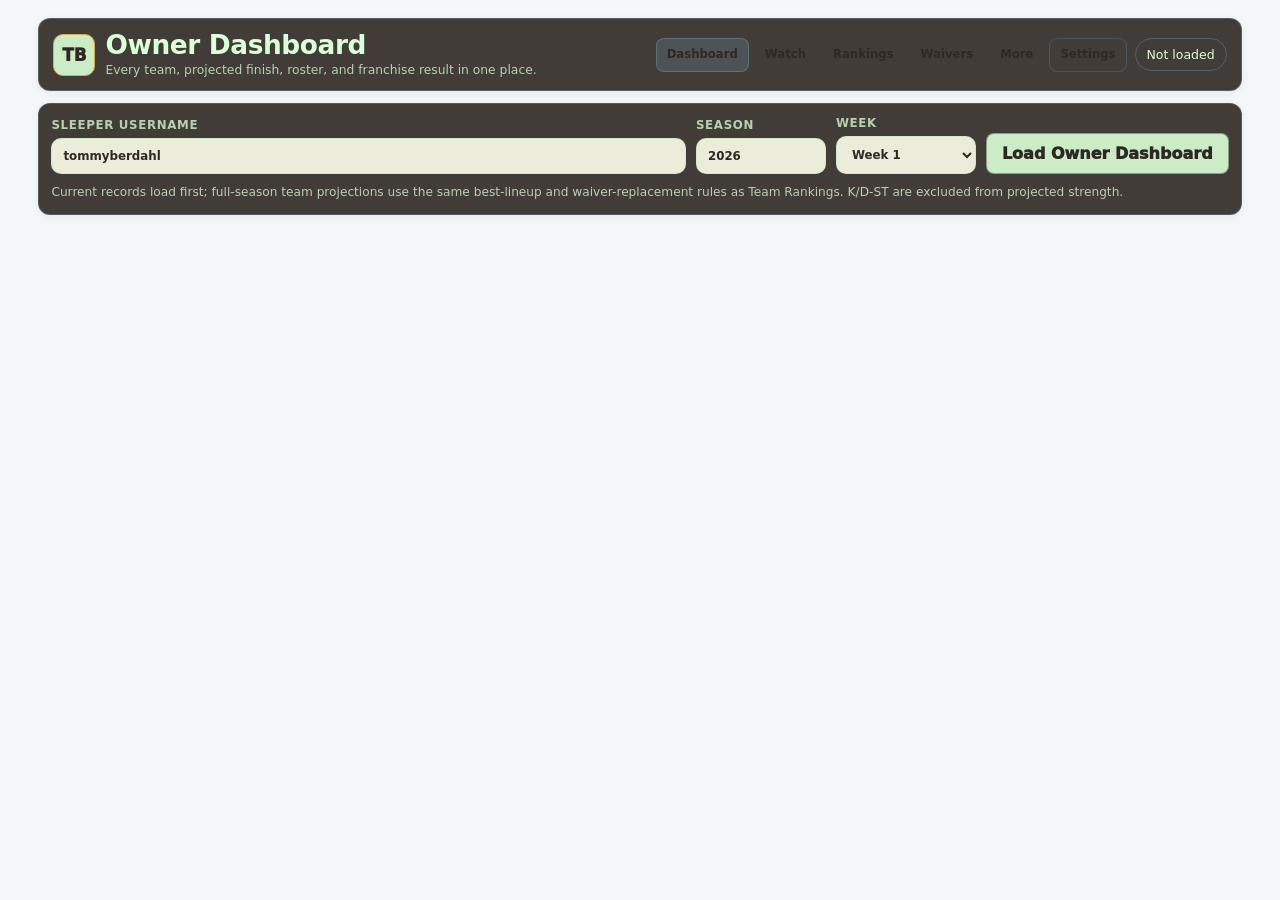
==== index.html @ d2b40d59 "Polish app UI, settings, and watch recommendations" ====
<!doctype html>
<html lang="en">
<head>
  <meta charset="utf-8" />
  <meta name="viewport" content="width=device-width,initial-scale=1" />
  <title>Fantasy Football Owner Dashboard</title>
  <script>
    try {
      const savedTheme = localStorage.getItem("fantasyUiTheme") || localStorage.getItem("fantasyRankingsTheme");
      if (savedTheme === "dark" || savedTheme === "light") {
        document.documentElement.dataset.theme = savedTheme;
        localStorage.setItem("fantasyUiTheme", savedTheme);
      }
    } catch (_) {}
  </script>
  <style>
    :root{
      --taupe:#2E2823;
      --panel:#39322B;
      --card:#342D27;
      --ivory:#FFFFED;
      --mint:#DBFFD6;
      --green:#A9E6A5;
      --green-dark:#477B4C;
      --sky:#84BAD7;
      --red:#E78080;
      --red-dark:#9E474B;
      --gold:#D8A94A;
      --gold-dark:#8A671D;
      --muted:rgba(219,255,214,.76);
      --line:rgba(132,186,215,.3);
      --shadow:0 18px 44px rgba(46,40,35,.24);
    }
    *{box-sizing:border-box}
    body{
      margin:0;min-height:100vh;background:rgba(255,255,237,.9);color:var(--taupe);
      font-family:Inter,ui-sans-serif,system-ui,-apple-system,BlinkMacSystemFont,"Segoe UI",sans-serif;
      transition:background .2s ease,color .2s ease
    }
    button,input,select{font:inherit}
    button{cursor:pointer}
    .shell{width:min(1500px,96vw);margin:0 auto;padding:24px 0 58px}
    .topbar{
      display:flex;align-items:center;justify-content:space-between;gap:18px;margin-bottom:16px;padding:18px 20px;
      background:rgba(46,40,35,.9);border:1px solid rgba(132,186,215,.28);border-radius:18px;box-shadow:var(--shadow)
    }
    .brand{display:flex;align-items:center;gap:13px;min-width:0}
    .brand-mark{
      width:54px;height:54px;display:grid;place-items:center;flex:0 0 auto;border-radius:14px;
      background:rgba(219,255,214,.9);color:var(--taupe);border:2px solid var(--gold);font-size:1.05rem;font-weight:1000
    }
    h1{margin:0;color:var(--mint);font-size:clamp(1.45rem,3vw,2.15rem);line-height:1.05}
    .subtitle{margin:6px 0 0;color:var(--muted);font-size:.9rem}
    .header-actions{display:flex;align-items:center;justify-content:flex-end;gap:8px;flex-wrap:wrap}
    .nav-button{
      min-height:38px;display:inline-flex;align-items:center;justify-content:center;padding:8px 12px;border-radius:999px;
      background:rgba(132,186,215,.9);color:var(--taupe);border:1px solid rgba(255,255,237,.45);
      text-decoration:none;font-size:.78rem;font-weight:1000
    }
    .nav-button.secondary{background:rgba(219,255,214,.9)}
    .nav-button.gold{background:rgba(216,169,74,.92)}
    .theme-toggle{
      min-height:38px;display:inline-flex;align-items:center;justify-content:center;gap:6px;padding:8px 12px;border-radius:999px;
      background:rgba(57,50,43,.9);color:var(--mint);border:1px solid rgba(216,169,74,.48);font-size:.78rem;font-weight:1000
    }
    .theme-toggle:hover{border-color:var(--gold);box-shadow:0 0 0 1px rgba(216,169,74,.18)}
    .status-pill{padding:8px 11px;border:1px solid var(--line);border-radius:999px;color:var(--mint);font-size:.78rem;white-space:nowrap}
    .status-pill.ready{border-color:rgba(169,230,165,.55)}
    .status-pill.error{color:#F0A0A0;border-color:rgba(231,128,128,.5)}
    .panel{
      color:var(--mint);background:rgba(46,40,35,.9);border:1px solid rgba(132,186,215,.24);
      border-radius:17px;box-shadow:var(--shadow)
    }
    .controls{padding:15px;margin-bottom:16px}
    .control-grid{display:grid;grid-template-columns:minmax(190px,1.2fr) 130px 140px auto;gap:10px;align-items:end}
    label{display:block;color:var(--muted);font-size:.74rem;font-weight:900;text-transform:uppercase;letter-spacing:.055em}
    input,select{
      width:100%;margin-top:6px;padding:10px 11px;border-radius:10px;border:1px solid rgba(169,230,165,.4);
      background:rgba(255,255,237,.9);color:var(--taupe);outline:none
    }
    input:focus,select:focus{border-color:var(--sky);box-shadow:0 0 0 3px rgba(132,186,215,.24)}
    .primary{
      min-height:41px;padding:9px 15px;border-radius:10px;border:1px solid rgba(46,40,35,.4);
      background:rgba(219,255,214,.9);color:var(--taupe);font-weight:1000
    }
    .primary:disabled{opacity:.55;cursor:not-allowed}
    .load-note{margin-top:10px;color:var(--muted);font-size:.76rem;line-height:1.45}
    .loading-line{display:none;height:4px;margin:0 0 14px;border-radius:999px;background:linear-gradient(90deg,var(--sky),var(--gold),var(--green))}
    .loading-line.show{display:block;animation:pulse 1.15s ease-in-out infinite alternate}
    @keyframes pulse{from{opacity:.32}to{opacity:1}}
    .error-box{display:none;margin-bottom:14px;padding:11px 13px;border:1px solid rgba(231,128,128,.5);border-radius:11px;background:rgba(231,128,128,.13);color:#85363A;font-weight:800}
    .error-box.show{display:block}
    .dashboard{display:grid;gap:16px}
    .dashboard.hidden{display:none}
    .section{padding:16px}
    .section-head{display:flex;align-items:flex-start;justify-content:space-between;gap:14px;margin-bottom:12px}
    .section-title{font-size:1.06rem;font-weight:1000;color:var(--mint)}
    .section-note{margin-top:3px;color:var(--muted);font-size:.76rem;line-height:1.4}
    .metrics-stack{display:grid;gap:14px}
    .metric-band{padding:16px;border-radius:17px;border:1px solid transparent}
    .metric-band.current-season{background:rgba(132,186,215,.12);border-color:rgba(132,186,215,.34);box-shadow:inset 5px 0 0 rgba(132,186,215,.9)}
    .metric-band.all-time{background:rgba(216,169,74,.11);border-color:rgba(216,169,74,.36);box-shadow:inset 5px 0 0 rgba(216,169,74,.9)}
    .metric-group-label{display:flex;align-items:center;gap:9px;margin:0 0 12px;color:var(--taupe);font-size:1.13rem;line-height:1;font-weight:1000;letter-spacing:-.015em}
    .metric-group-label::before{content:"";width:9px;height:9px;border-radius:50%;background:var(--sky);box-shadow:0 0 0 4px rgba(132,186,215,.12)}
    .metric-band.all-time .metric-group-label::before{background:var(--gold);box-shadow:0 0 0 4px rgba(216,169,74,.12)}
    .metric-group-subtitle{margin-left:auto;color:rgba(46,40,35,.62);font-size:.64rem;font-weight:900;text-transform:uppercase;letter-spacing:.065em}
    html[data-theme="dark"] .metric-band.current-season{background:rgba(132,186,215,.075)}
    html[data-theme="dark"] .metric-band.all-time{background:rgba(216,169,74,.075)}
    html[data-theme="dark"] .metric-group-label{color:var(--ivory)}
    html[data-theme="dark"] .metric-group-subtitle{color:rgba(255,255,237,.58)}
    .metric-grid{display:grid;grid-template-columns:repeat(5,minmax(0,1fr));gap:10px}
    .career-grid{grid-template-columns:repeat(4,minmax(0,1fr))}
    .metric{padding:14px;border:2px solid var(--taupe);border-radius:13px;background:rgba(219,255,214,.9);color:var(--taupe)}
    .metric-label{font-size:.66rem;font-weight:1000;text-transform:uppercase;letter-spacing:.06em;color:rgba(46,40,35,.68)}
    .metric-value{margin-top:5px;font-size:1.65rem;line-height:1;font-weight:1000;color:var(--taupe)}
    .metric-note{margin-top:4px;font-size:.68rem;color:rgba(46,40,35,.68)}
    .metric-button{
      width:100%;text-align:left;font:inherit;cursor:pointer;position:relative;transition:border-color .18s ease,transform .18s ease,box-shadow .18s ease
    }
    .metric-button:hover{border-color:var(--gold);transform:translateY(-1px);box-shadow:0 8px 20px rgba(46,40,35,.12)}
    .metric-button[aria-expanded="true"]{border-color:var(--gold);box-shadow:inset 0 -4px 0 rgba(216,169,74,.82)}
    .metric-action{display:flex;align-items:center;gap:5px;margin-top:7px;color:#8D6517;font-size:.61rem;font-weight:1000;text-transform:uppercase;letter-spacing:.05em}
    .metric-action::after{content:"▼";font-size:.52rem;transition:transform .18s ease}
    .metric-button[aria-expanded="true"] .metric-action::after{transform:rotate(180deg)}
    .team-history-panel{padding:16px}
    .team-history-panel.hidden{display:none}
    .team-history-list{display:grid;gap:9px}
    .team-history-team{border:1px solid var(--line);border-radius:13px;background:rgba(52,45,39,.9);overflow:hidden}
    .team-history-team > summary{
      list-style:none;display:grid;grid-template-columns:minmax(0,1fr) auto 28px;gap:14px;align-items:center;padding:12px 14px;cursor:pointer
    }
    .team-history-team > summary::-webkit-details-marker{display:none}
    .team-history-team[open]{border-color:rgba(216,169,74,.5)}
    .team-history-name{color:var(--mint);font-size:.82rem;font-weight:1000}
    .team-history-league{margin-top:3px;color:var(--muted);font-size:.62rem}
    .team-history-career{text-align:right}
    .team-history-career span{display:block;color:var(--muted);font-size:.54rem;font-weight:900;text-transform:uppercase;letter-spacing:.05em}
    .team-history-career strong{display:block;margin-top:3px;color:var(--mint);font-size:.86rem}
    .history-chevron{width:26px;height:26px;display:grid;place-items:center;border-radius:50%;color:var(--gold);background:rgba(216,169,74,.09);border:1px solid rgba(216,169,74,.26);font-size:.62rem;transition:transform .18s ease}
    .team-history-team[open] .history-chevron{transform:rotate(90deg)}
    .team-history-table-wrap{overflow:auto;border-top:1px solid rgba(132,186,215,.16)}
    .team-history-table{width:100%;border-collapse:collapse;font-size:.68rem}
    .team-history-table th,.team-history-table td{padding:9px 12px;text-align:left;border-bottom:1px solid rgba(132,186,215,.11);white-space:nowrap}
    .team-history-table th{color:var(--sky);font-size:.55rem;text-transform:uppercase;letter-spacing:.055em;background:rgba(46,40,35,.52)}
    .team-history-table td{color:var(--muted)}
    .team-history-table tr:last-child td{border-bottom:0}
    .team-history-table td:first-child{color:var(--mint);font-weight:1000}
    .history-result-good{color:#B9F0B5!important;font-weight:900}
    .history-result-warn{color:#F0CA78!important;font-weight:900}
    .history-result-bad{color:#F0A0A0!important;font-weight:900}
    .draft-history-panel{overflow:hidden}
    .draft-history-panel > summary{list-style:none;display:flex;align-items:center;justify-content:space-between;gap:14px;cursor:pointer}
    .draft-history-panel > summary::-webkit-details-marker{display:none}
    .draft-history-toggle{display:inline-flex;align-items:center;gap:7px;padding:6px 9px;border-radius:999px;border:1px solid rgba(216,169,74,.34);color:var(--gold);font-size:.63rem;font-weight:1000;text-transform:uppercase;letter-spacing:.055em;white-space:nowrap}
    .draft-history-toggle::after{content:"▼";font-size:.5rem;transition:transform .18s ease}
    .draft-history-panel[open] .draft-history-toggle::after{transform:rotate(180deg)}
    .draft-history-list{display:grid;gap:9px;margin-top:13px}
    .draft-team{border:1px solid var(--line);border-radius:13px;background:rgba(52,45,39,.9);overflow:hidden}
    .draft-team > summary{list-style:none;display:grid;grid-template-columns:minmax(0,1fr) auto 26px;gap:12px;align-items:center;padding:12px 14px;cursor:pointer}
    .draft-team > summary::-webkit-details-marker{display:none}
    .draft-team[open]{border-color:rgba(216,169,74,.5)}
    .draft-team-name{color:var(--mint);font-size:.84rem;font-weight:1000}
    .draft-team-meta{margin-top:3px;color:var(--muted);font-size:.62rem}
    .draft-team-count{text-align:right}
    .draft-team-count span{display:block;color:var(--muted);font-size:.54rem;font-weight:900;text-transform:uppercase;letter-spacing:.055em}
    .draft-team-count strong{display:block;margin-top:3px;color:var(--mint);font-size:.86rem}
    .draft-chevron{width:26px;height:26px;display:grid;place-items:center;border-radius:50%;color:var(--gold);background:rgba(216,169,74,.09);border:1px solid rgba(216,169,74,.26);font-size:.62rem;transition:transform .18s ease}
    .draft-team[open] .draft-chevron{transform:rotate(90deg)}
    .draft-seasons{display:grid;gap:8px;padding:10px;border-top:1px solid rgba(132,186,215,.16)}
    .draft-season{border:1px solid rgba(132,186,215,.18);border-radius:10px;background:rgba(46,40,35,.5);overflow:hidden}
    .draft-season > summary{list-style:none;display:flex;align-items:center;justify-content:space-between;gap:10px;padding:9px 10px;cursor:pointer}
    .draft-season > summary::-webkit-details-marker{display:none}
    .draft-season-title{color:var(--mint);font-size:.71rem;font-weight:1000}
    .draft-season-meta{color:var(--muted);font-size:.58rem;font-weight:850}
    .draft-picks{display:grid;grid-template-columns:repeat(auto-fit,minmax(205px,1fr));gap:7px;padding:0 9px 9px}
    .draft-pick{display:grid;grid-template-columns:auto minmax(0,1fr);gap:8px;align-items:center;padding:8px 9px;border-radius:9px;background:rgba(255,255,237,.92);color:var(--taupe);border:1px solid rgba(46,40,35,.12)}
    .draft-pick-slot{min-width:42px;padding:5px 6px;border-radius:7px;background:rgba(216,169,74,.18);color:#7A5713;text-align:center;font-size:.67rem;font-weight:1000}
    .draft-pick-name{font-size:.7rem;font-weight:1000;white-space:nowrap;overflow:hidden;text-overflow:ellipsis}
    .draft-pick-meta{margin-top:2px;color:rgba(46,40,35,.64);font-size:.58rem;font-weight:800}
    .draft-empty{padding:10px;color:var(--muted);font-size:.66rem}
    .projections-section{padding:18px 18px 20px}
    .projections-section .section-head{align-items:center;margin-bottom:14px}
    .projection-list{display:grid;gap:9px}
    .projection-card{
      border:1px solid rgba(132,186,215,.28);border-radius:14px;background:rgba(52,45,39,.9);overflow:hidden;
      transition:border-color .18s ease,transform .18s ease,box-shadow .18s ease
    }
    .projection-card:hover{border-color:rgba(132,186,215,.48);transform:translateY(-1px)}
    .projection-card[open]{border-color:rgba(216,169,74,.55);box-shadow:inset 4px 0 0 rgba(216,169,74,.9)}
    .projection-summary{
      list-style:none;display:grid;
      grid-template-columns:minmax(280px,1fr) 122px 112px 126px 112px 30px;
      column-gap:22px;align-items:center;min-height:86px;padding:14px 18px;cursor:pointer
    }
    .projection-summary::-webkit-details-marker{display:none}
    .team-primary{min-width:0;padding-right:8px}
    .team-name{font-size:1rem;line-height:1.15;font-weight:1000;color:var(--mint);white-space:nowrap;overflow:hidden;text-overflow:ellipsis}
    .team-league{margin-top:5px;color:var(--muted);font-size:.69rem;white-space:nowrap;overflow:hidden;text-overflow:ellipsis}
    .team-records{display:flex;gap:9px;align-items:center;flex-wrap:wrap;margin-top:5px;color:var(--muted);font-size:.62rem;font-weight:800}
    .team-records strong{color:var(--mint);font-size:.64rem}
    .team-record-divider{opacity:.55}
    .projection-stat{min-width:0}
    .projection-stat span.stat-label{display:block;color:var(--muted);font-size:.56rem;font-weight:900;text-transform:uppercase;letter-spacing:.065em;white-space:nowrap}
    .projection-stat strong{display:flex;align-items:center;gap:6px;margin-top:5px;color:var(--mint);font-size:.98rem;line-height:1.05;white-space:nowrap}
    .rank-badge{
      display:inline-flex!important;align-items:center;justify-content:center;width:max-content!important;min-width:0!important;max-width:100%;
      padding:5px 9px;border-radius:999px;font-size:.72rem!important;line-height:1;font-weight:1000;border:1px solid transparent;white-space:nowrap
    }
    .rank-badge.playoff{background:rgba(169,230,165,.16);color:#B9F0B5;border-color:rgba(169,230,165,.44)}
    .rank-badge.bubble{background:rgba(216,169,74,.14);color:#F0CA78;border-color:rgba(216,169,74,.48)}
    .rank-badge.longshot{background:rgba(231,128,128,.13);color:#F0A0A0;border-color:rgba(231,128,128,.45)}
    .rank-total{color:var(--muted);font-size:.72rem;font-weight:900}
    .chevron{
      width:28px;height:28px;display:grid;place-items:center;border-radius:50%;justify-self:end;
      color:var(--gold);background:rgba(216,169,74,.09);border:1px solid rgba(216,169,74,.26);
      font-size:.68rem;font-weight:1000;transition:transform .18s ease,background .18s ease
    }
    .projection-card:hover .chevron{background:rgba(216,169,74,.16)}
    .projection-card[open] .chevron{transform:rotate(90deg)}
    .roster-drop{padding:0 14px 14px;border-top:1px solid rgba(132,186,215,.16)}
    .roster-drop-head{
      display:flex;justify-content:space-between;gap:10px;align-items:center;padding:11px 0 9px;color:var(--muted);font-size:.7rem
    }
    .roster-groups{display:grid;grid-template-columns:repeat(4,minmax(0,1fr));gap:9px}
    .roster-group{min-width:0;border:1px solid var(--line);border-radius:11px;background:rgba(46,40,35,.46);overflow:hidden}
    .roster-group-head{display:flex;justify-content:space-between;padding:8px 10px;background:rgba(132,186,215,.12);color:var(--mint);font-size:.66rem;font-weight:1000;text-transform:uppercase}
    .roster-player{display:grid;grid-template-columns:minmax(0,1fr) auto;gap:8px;align-items:center;padding:7px 9px;border-top:1px solid rgba(132,186,215,.1)}
    .roster-player-name{color:var(--mint);font-size:.68rem;font-weight:900;white-space:nowrap;overflow:hidden;text-overflow:ellipsis}
    .roster-player-meta{margin-top:2px;color:var(--muted);font-size:.55rem;white-space:nowrap;overflow:hidden;text-overflow:ellipsis}
    .roster-player-value{text-align:right;color:var(--sky);font-size:.66rem;font-weight:1000}
    .not-ranked{color:var(--gold);font-size:.52rem;text-transform:uppercase}
    .history-grid{display:grid;grid-template-columns:1fr 1fr;gap:12px}
    .history-card{padding:13px;border:1px solid var(--line);border-radius:13px;background:rgba(52,45,39,.9)}
    .history-card.good{box-shadow:inset 4px 0 0 var(--green)}
    .history-card.bad{box-shadow:inset 4px 0 0 var(--red)}
    .history-title{display:flex;align-items:center;gap:7px;color:var(--mint);font-size:.84rem;font-weight:1000}
    .history-items{display:grid;gap:7px;margin-top:10px}
    .history-item{display:grid;grid-template-columns:auto minmax(0,1fr) auto;gap:9px;align-items:center;padding:8px 9px;border-radius:9px;background:rgba(255,255,237,.92);color:var(--taupe)}
    .history-place{font-size:.77rem;font-weight:1000;white-space:nowrap}
    .history-copy{min-width:0}
    .history-league{font-size:.69rem;font-weight:1000;white-space:nowrap;overflow:hidden;text-overflow:ellipsis}
    .history-season{margin-top:2px;color:rgba(46,40,35,.65);font-size:.58rem}
    .history-icon{font-size:1rem}
    .empty{padding:16px;border:1px dashed var(--line);border-radius:10px;text-align:center;color:var(--muted);font-size:.75rem}
    .history-card .empty{margin-top:9px}
    .scoreboard-grid{display:grid;grid-template-columns:repeat(4,minmax(0,1fr));gap:9px;margin-top:11px}
    .score-card{min-width:0;padding:10px;border:1px solid var(--line);border-radius:12px;background:rgba(52,45,39,.9)}
    .score-card.leading{box-shadow:inset 4px 0 0 var(--green)}
    .score-card.trailing{box-shadow:inset 4px 0 0 var(--red)}
    .score-card.tied{box-shadow:inset 4px 0 0 var(--sky)}
    .score-league{display:flex;align-items:center;justify-content:space-between;gap:8px;margin-bottom:5px;color:var(--mint);font-size:.72rem;font-weight:1000}
    .week-badge{padding:3px 6px;border-radius:999px;background:rgba(132,186,215,.9);color:var(--taupe);font-size:.53rem;text-transform:uppercase}
    .score-team{display:grid;grid-template-columns:minmax(0,1fr) auto;gap:8px;align-items:center;padding:5px 0}
    .score-team + .score-team{border-top:1px solid rgba(132,186,215,.14)}
    .score-name{min-width:0;white-space:nowrap;overflow:hidden;text-overflow:ellipsis;color:var(--mint);font-size:.7rem;font-weight:900}
    .score-name small{display:block;margin-top:2px;color:var(--muted);font-size:.57rem;font-weight:700}
    .score-values{text-align:right;font-variant-numeric:tabular-nums}
    .actual-score{font-size:.95rem;font-weight:1000;color:var(--sky)}
    .projected-score{margin-top:2px;font-size:.57rem;font-weight:900;color:var(--muted)}
    .result-footer{display:grid;grid-template-columns:1fr 1fr;gap:5px;margin-top:5px;padding-top:6px;border-top:1px solid rgba(132,186,215,.14)}
    .result-pill{padding:4px 5px;border:1px solid var(--line);border-radius:7px;text-align:center;font-size:.55rem;font-weight:900;color:var(--sky)}
    details.extra-panel > summary{cursor:pointer;list-style:none;font-weight:1000;color:var(--mint)}
    details.extra-panel > summary::-webkit-details-marker{display:none}
    details.extra-panel > summary::after{content:"＋";float:right;color:var(--gold)}
    details.extra-panel[open] > summary::after{content:"−"}
    .legend{display:flex;gap:7px;flex-wrap:wrap}
    .legend span{padding:4px 7px;border-radius:999px;font-size:.6rem;font-weight:900}
    .legend .playoff{color:#B9F0B5;border:1px solid rgba(169,230,165,.4)}
    .legend .bubble{color:#F0CA78;border:1px solid rgba(216,169,74,.48)}
    .legend .longshot{color:#F0A0A0;border:1px solid rgba(231,128,128,.4)}
    html[data-theme="dark"] body{background:#211C18;color:var(--ivory)}
    html[data-theme="dark"] .topbar,html[data-theme="dark"] .panel{box-shadow:0 18px 44px rgba(0,0,0,.3)}
    @media(max-width:1150px){
      .projection-summary{grid-template-columns:minmax(230px,1fr) 112px 104px 112px 28px;column-gap:16px}
      .projection-stat.strength-stat{display:none}
      .roster-groups{grid-template-columns:repeat(2,minmax(0,1fr))}
      .scoreboard-grid{grid-template-columns:repeat(2,minmax(0,1fr))}
    }
    @media(max-width:820px){
      .metric-grid,.career-grid{grid-template-columns:repeat(2,minmax(0,1fr))}
      .metric-band{padding:13px}
      .metric-group-label{font-size:1rem}
      .draft-team > summary{grid-template-columns:minmax(0,1fr) auto 24px;gap:8px}
      .team-history-team > summary{grid-template-columns:minmax(0,1fr) auto 24px;gap:9px}
      .history-grid{grid-template-columns:1fr}
      .projection-summary{grid-template-columns:minmax(0,1fr) 100px 28px;column-gap:12px;min-height:78px}
      .projection-stat.mobile-hide,.projection-stat.secondary-stat{display:none}
    }
    @media(max-width:600px){
      .shell{width:min(94vw,680px);padding-top:12px}
      .metric-group-label{align-items:flex-start;flex-wrap:wrap}
      .metric-group-subtitle{width:100%;margin-left:18px}
      .draft-history-panel > summary{align-items:flex-start}
      .draft-picks{grid-template-columns:1fr}
      .topbar{align-items:flex-start;flex-direction:column;padding:15px}
      .header-actions{justify-content:flex-start}
      .control-grid{grid-template-columns:1fr 1fr}.control-grid label:first-child{grid-column:1/-1}.primary{grid-column:1/-1}
      .metric-grid{grid-template-columns:1fr 1fr}
      .roster-groups,.scoreboard-grid{grid-template-columns:1fr}
      .projection-summary{padding:11px;grid-template-columns:minmax(0,1fr) 82px 18px}
    }
  </style>
  <link rel="stylesheet" href="./app-shell.css" />
</head>
<body>
  <main class="shell">
    <header class="topbar">
      <div class="brand">
        <div class="brand-mark">TB</div>
        <div>
          <h1>Owner Dashboard</h1>
          <p class="subtitle">Every team, projected finish, roster, and franchise result in one place.</p>
        </div>
      </div>
      <div class="header-actions">
        <a class="nav-button" id="scheduleLink" href="./schedule-tool.html">Schedule Tool</a>
        <a class="nav-button secondary" id="crunchtimeLink" href="./crunchtime.html">Crunchtime</a>
        <a class="nav-button secondary" id="lineupLink" href="./lineup-assistant.html">Lineup Assistant</a>
        <a class="nav-button gold" id="rankingsLink" href="./team-rankings.html">Team Rankings</a>
        <a class="nav-button secondary" id="waiverLink" href="./waiver-wire-agent.html">Waiver Wire Agent Beta</a>
        <button class="theme-toggle" id="themeToggle" type="button" aria-pressed="false"><span class="theme-icon" aria-hidden="true">☾</span><span id="themeToggleLabel">Dark background</span></button>
        <div class="status-pill" id="statusPill">Not loaded</div>
      </div>
    </header>

    <section class="panel controls">
      <div class="control-grid">
        <label>Sleeper username<input id="username" value="tommyberdahl" autocomplete="off" /></label>
        <label>Season<input id="season" type="number" min="2018" max="2035" value="2026" /></label>
        <label>Week<select id="week"></select></label>
        <button class="primary" id="loadBtn" type="button">Load Owner Dashboard</button>
      </div>
      <div class="load-note" id="loadNote">Current records load first; full-season team projections use the same best-lineup and waiver-replacement rules as Team Rankings. K/D-ST are excluded from projected strength.</div>
    </section>

    <div class="loading-line" id="loadingLine"></div>
    <div class="error-box" id="errorBox"></div>

    <div class="dashboard hidden" id="dashboard">
      <section class="metrics-stack" aria-label="Owner records and totals">
        <div class="metric-band current-season">
          <div class="metric-group-label"><span>Current Season</span><span class="metric-group-subtitle" id="currentSeasonSubtitle">Selected-season owner totals</span></div>
          <div class="metric-grid">
            <div class="metric"><div class="metric-label">Combined record</div><div class="metric-value" id="combinedRecord">—</div><div class="metric-note">all owned teams</div></div>
            <div class="metric"><div class="metric-label">Current win rate</div><div class="metric-value" id="combinedWinPct">—</div><div class="metric-note">ties count as half a win</div></div>
            <div class="metric"><div class="metric-label">Combined points</div><div class="metric-value" id="combinedPoints">—</div><div class="metric-note">season points for</div></div>
            <div class="metric"><div class="metric-label" id="efficiencyMetricLabel">Lineup efficiency</div><div class="metric-value" id="combinedEfficiency">—</div><div class="metric-note">selected week</div></div>
            <div class="metric"><div class="metric-label">Teams</div><div class="metric-value" id="leagueCount">—</div><div class="metric-note">owned Sleeper teams</div></div>
          </div>
        </div>
        <div class="metric-band all-time">
          <div class="metric-group-label"><span>All Time</span><span class="metric-group-subtitle">Career Sleeper results</span></div>
          <div class="metric-grid career-grid">
            <button class="metric metric-button" id="allTimeRecordTile" type="button" aria-expanded="false" aria-controls="teamHistoryPanel"><div class="metric-label">All-time record</div><div class="metric-value" id="allTimeRecord">…</div><div class="metric-note">all available Sleeper seasons</div><div class="metric-action">Team history</div></button>
            <div class="metric"><div class="metric-label">All-time win rate</div><div class="metric-value" id="allTimeWinPct">…</div><div class="metric-note">ties count as half a win</div></div>
            <div class="metric"><div class="metric-label">Championships</div><div class="metric-value" id="championshipCount">…</div><div class="metric-note">winners-bracket titles</div></div>
            <div class="metric"><div class="metric-label">Top-3 finishes</div><div class="metric-value" id="topThreeCount">…</div><div class="metric-note">1st, 2nd, or 3rd place</div></div>
          </div>
        </div>
      </section>

      <section class="panel team-history-panel hidden" id="teamHistoryPanel" aria-label="Team history">
        <div class="section-head">
          <div>
            <div class="section-title">Team history</div>
            <div class="section-note">Franchise-by-franchise Sleeper history. Expand a team for each season's record, regular-season finish, and playoff or consolation finish.</div>
          </div>
        </div>
        <div class="team-history-list" id="teamHistoryList"><div class="empty">Load the dashboard to view team history.</div></div>
      </section>

      <details class="panel section draft-history-panel" id="draftHistoryPanel">
        <summary>
          <div>
            <div class="section-title">Draft history</div>
            <div class="section-note" id="draftHistoryNote">Every pick made for your franchise across the available Sleeper draft history.</div>
          </div>
          <span class="draft-history-toggle">View drafts</span>
        </summary>
        <div class="draft-history-list" id="draftHistoryList"><div class="empty">Load the dashboard to view draft history.</div></div>
      </details>

      <section class="panel section projections-section">
        <div class="section-head">
          <div>
            <div class="section-title">Team projections</div>
            <div class="section-note" id="projectionNote">Projected records and rankings will load for every owned league.</div>
          </div>
          <div class="legend" aria-label="Rank tiers">
            <span class="playoff">1–6 Playoff</span><span class="bubble">7–9 Bubble</span><span class="longshot">10–12 Long shot</span>
          </div>
        </div>
        <div class="projection-list" id="teamProjections"></div>
      </section>

      <section class="panel section">
        <div class="section-head">
          <div>
            <div class="section-title">Owner history</div>
            <div class="section-note">League top-3 finishes come only from Sleeper's winners bracket. Toilet/consolation results are shown separately as lowlights.</div>
          </div>
        </div>
        <div class="history-grid">
          <div class="history-card good">
            <div class="history-title"><span>🏆</span><span>Accomplishments</span></div>
            <div id="accomplishments"></div>
          </div>
          <div class="history-card bad">
            <div class="history-title"><span>📉</span><span>Lowlights</span></div>
            <div id="lowlights"></div>
          </div>
        </div>
      </section>

      <details class="panel section extra-panel">
        <summary>Week <span id="scoreboardWeek">—</span> scoreboards</summary>
        <div class="section-note" id="scoreboardNote">Current matchup scores and starting-lineup projections.</div>
        <div class="scoreboard-grid" id="scoreboards"></div>
      </details>
    </div>
  </main>

  <script>
    "use strict";

    const SLEEPER_API = "https://api.sleeper.app/v1";
    const SLEEPER_DATA_API = "https://api.sleeper.com";
    const NON_STARTING_SLOTS = new Set(["BN","IR","TAXI"]);
    const EXCLUDED_RANKING_POSITIONS = new Set(["K","DEF","DST"]);
    const CORE_POSITIONS = ["QB","RB","WR","TE"];
    const POSITION_ORDER = ["QB","RB","WR","TE","K","DEF","OTHER"];
    const els = Object.fromEntries([...document.querySelectorAll("[id]")].map(el => [el.id, el]));
    const state = {
      user:null, rawLeagues:[], leagues:[], players:{}, currentProjections:new Map(),
      weeklyProjections:new Map(), nflState:null, season:null, week:null, history:[], teamHistory:new Map(), historyLoaded:false,
      draftHistory:new Map(), draftHistoryLoaded:false
    };

    for (let week = 1; week <= 18; week += 1) {
      const option = document.createElement("option");
      option.value = String(week);
      option.textContent = `Week ${week}`;
      els.week.appendChild(option);
    }
    els.week.value = "1";

    function escapeHtml(value){
      return String(value??"").replaceAll("&","&amp;").replaceAll("<","&lt;").replaceAll(">","&gt;").replaceAll('"',"&quot;").replaceAll("'","&#039;");
    }
    function clamp(value,minimum=0,maximum=100){return Math.max(minimum,Math.min(maximum,Number(value)||0))}
    function fmt(value,digits=1,fallback="—"){const n=Number(value);return Number.isFinite(n)?n.toFixed(digits):fallback}
    function ordinal(n){const num=Number(n);if(!Number.isFinite(num))return "—";const v=num%100;return `${num}${["th","st","nd","rd"][(v-20)%10]||["th","st","nd","rd"][v]||"th"}`}
    function formatRecord(meta){const ties=Number(meta?.ties||0);return ties?`${meta?.wins||0}-${meta?.losses||0}-${ties}`:`${meta?.wins||0}-${meta?.losses||0}`}
    function projectedRecord(team){const ties=Number(team?.projectedTies||0);return ties?`${team?.projectedWins||0}-${team?.projectedLosses||0}-${ties}`:`${team?.projectedWins||0}-${team?.projectedLosses||0}`}
    function recordText(record){
      if(!record)return "—";
      return Number(record.ties||0)?`${record.wins||0}-${record.losses||0}-${record.ties||0}`:`${record.wins||0}-${record.losses||0}`;
    }
    function teamAllTimeSummary(league){
      const rows=[],seen=new Set();
      for(const item of state.teamHistory.get(String(league.leagueId))||[]){
        const key=`${item.leagueId}:${item.season}`;
        if(seen.has(key))continue;seen.add(key);
        rows.push({wins:Number(item.wins||0),losses:Number(item.losses||0),ties:Number(item.ties||0)});
      }
      const currentKey=`${league.leagueId}:${state.season}`;
      if(!seen.has(currentKey)){
        rows.push({wins:Number(league.myMeta?.wins||0),losses:Number(league.myMeta?.losses||0),ties:Number(league.myMeta?.ties||0)});
      }
      const record=rows.reduce((out,row)=>{out.wins+=row.wins;out.losses+=row.losses;out.ties+=row.ties;return out},{wins:0,losses:0,ties:0});
      const decisions=record.wins+record.losses+record.ties;
      return {...record,winPct:decisions?(record.wins+record.ties*.5)/decisions*100:null,seasons:rows.length};
    }
    function recordPoints(settings,key){return Number(settings?.[key]||0)+Number(settings?.[`${key}_decimal`]||0)/100}
    function rankTierClass(rank){const n=Number(rank);if(!Number.isFinite(n)||n<1)return "";if(n<=6)return "playoff";if(n<=9)return "bubble";return "longshot"}
    function scoreValue(matchup){if(!matchup)return 0;const raw=matchup.custom_points!==null&&matchup.custom_points!==undefined?matchup.custom_points:matchup.points;const n=Number(raw);return Number.isFinite(n)?n:0}

    async function fetchJson(url,label){
      const response=await fetch(url);
      if(!response.ok)throw new Error(`${label||"Request"} failed (${response.status}).`);
      return response.json();
    }
    async function optionalJson(url){try{return await fetchJson(url)}catch(error){return null}}
    async function mapWithConcurrency(items,limit,worker){
      const results=new Array(items.length);let next=0;
      async function runner(){while(true){const index=next++;if(index>=items.length)return;try{results[index]={status:"fulfilled",value:await worker(items[index],index)}}catch(reason){results[index]={status:"rejected",reason}}}}
      await Promise.all(Array.from({length:Math.min(limit,items.length||1)},runner));return results;
    }

    function setLoading(loading,message=""){
      els.loadingLine.classList.toggle("show",loading);
      els.loadBtn.disabled=loading;
      els.loadBtn.textContent=loading?"Loading…":"Load Owner Dashboard";
      els.statusPill.textContent=loading?(message||"Loading…"):"Ready";
      els.statusPill.className=`status-pill ${loading?"":"ready"}`;
    }
    function showError(error){
      const message=error instanceof Error?error.message:String(error);
      els.errorBox.textContent=message;els.errorBox.classList.add("show");
      els.statusPill.textContent="Load failed";els.statusPill.className="status-pill error";
    }
    function clearError(){els.errorBox.textContent="";els.errorBox.classList.remove("show")}

    function getPlayer(playerId){
      const id=String(playerId);
      return state.players[id]||state.currentProjections.get(id)?.player||{
        full_name:/^[A-Z]{2,3}$/.test(id)?`${id} D/ST`:`Player ${id}`,
        position:/^[A-Z]{2,3}$/.test(id)?"DEF":"OTHER",
        team:/^[A-Z]{2,3}$/.test(id)?id:""
      };
    }
    function playerName(player,playerId=""){return player?.full_name||[player?.first_name,player?.last_name].filter(Boolean).join(" ")||`Player ${playerId}`}
    function primaryPosition(playerId){const p=getPlayer(playerId);return String(p.position||p.fantasy_positions?.[0]||"OTHER").toUpperCase()}
    function playerPositions(playerId){const p=getPlayer(playerId);return new Set([p.position,...(p.fantasy_positions||[])].filter(Boolean).map(x=>String(x).toUpperCase()))}
    function positionEligibleForSlot(position,slot){
      const p=String(position).toUpperCase(),s=String(slot).toUpperCase();
      if(p===s)return true;
      if(s==="FLEX")return ["RB","WR","TE"].includes(p);
      if(s==="SUPER_FLEX")return ["QB","RB","WR","TE"].includes(p);
      if(s==="WRRB_FLEX")return ["WR","RB"].includes(p);
      if(s==="REC_FLEX")return ["WR","TE"].includes(p);
      if(s==="IDP_FLEX")return ["DL","LB","DB","DE","DT","CB","S"].includes(p);
      if(s==="DL")return ["DL","DE","DT"].includes(p);
      if(s==="DB")return ["DB","CB","S"].includes(p);
      return false;
    }
    function playerEligibleForSlot(playerId,slot){return [...playerPositions(playerId)].some(position=>positionEligibleForSlot(position,slot))}
    function startingSlots(league){return (league.roster_positions||[]).filter(slot=>{const s=String(slot).toUpperCase();return !NON_STARTING_SLOTS.has(s)&&!EXCLUDED_RANKING_POSITIONS.has(s)})}

    function projectedPlayerPoints(record,scoringSettings){
      const stats=record?.stats||{};let points=0,matched=false;
      for(const [key,rawValue] of Object.entries(scoringSettings||{})){
        const stat=Number(stats[key]),value=Number(rawValue);
        if(!Number.isFinite(stat)||!Number.isFinite(value))continue;
        points+=stat*value;matched=true;
      }
      if(matched)return points;
      const reception=Number(scoringSettings?.rec||0),key=reception>=.75?"pts_ppr":reception>=.25?"pts_half_ppr":"pts_std";
      const fallback=Number(stats[key]??stats.pts_ppr??stats.pts_half_ppr??stats.pts_std);
      return Number.isFinite(fallback)?fallback:0;
    }
    function currentProjectedLineup(starters,league){
      let total=0,matched=0;
      for(const rawId of starters||[]){
        const id=String(rawId||"");if(!id||id==="0")continue;
        const row=state.currentProjections.get(id);if(!row)continue;
        total+=projectedPlayerPoints(row,league.scoringSettings);matched++;
      }
      return matched?total:null;
    }

    function addFlowEdge(graph,from,to,capacity,cost,meta=null){
      const forward={to,reverse:graph[to].length,capacity,cost,meta,initial:capacity};
      const reverse={to:from,reverse:graph[from].length,capacity:0,cost:-cost,meta:null,initial:0};
      graph[from].push(forward);graph[to].push(reverse);
    }
    function optimalLineup(playerIds,playerPoints,rosterPositions){
      const slots=(rosterPositions||[]).filter(slot=>{const s=String(slot).toUpperCase();return !NON_STARTING_SLOTS.has(s)&&!EXCLUDED_RANKING_POSITIONS.has(s)});
      const players=[...new Set((playerIds||[]).map(String).filter(id=>id&&id!=="0"))];
      if(!slots.length)return {total:0,assignments:[],filled:0};
      const source=0,slotOffset=1,playerOffset=slotOffset+slots.length,sink=playerOffset+players.length;
      const graph=Array.from({length:sink+1},()=>[]);
      slots.forEach((slot,slotIndex)=>{
        const slotNode=slotOffset+slotIndex;
        addFlowEdge(graph,source,slotNode,1,0);
        addFlowEdge(graph,slotNode,sink,1,0,{kind:"empty",slotIndex});
        players.forEach((playerId,playerIndex)=>{
          if(!playerEligibleForSlot(playerId,slot))return;
          const points=Math.max(0,Number(playerPoints?.[playerId]||0));
          addFlowEdge(graph,slotNode,playerOffset+playerIndex,1,-points,{kind:"assign",slotIndex,playerId,points});
        });
      });
      players.forEach((playerId,playerIndex)=>addFlowEdge(graph,playerOffset+playerIndex,sink,1,0));
      let flow=0,totalCost=0;
      while(flow<slots.length){
        const dist=Array(graph.length).fill(Infinity),prevNode=Array(graph.length).fill(-1),prevEdge=Array(graph.length).fill(-1),inQueue=Array(graph.length).fill(false),queue=[source];
        dist[source]=0;inQueue[source]=true;
        while(queue.length){
          const node=queue.shift();inQueue[node]=false;
          graph[node].forEach((edge,edgeIndex)=>{
            if(edge.capacity<=0||dist[node]+edge.cost>=dist[edge.to])return;
            dist[edge.to]=dist[node]+edge.cost;prevNode[edge.to]=node;prevEdge[edge.to]=edgeIndex;
            if(!inQueue[edge.to]){queue.push(edge.to);inQueue[edge.to]=true}
          });
        }
        if(!Number.isFinite(dist[sink]))break;
        let node=sink;
        while(node!==source){
          const parent=prevNode[node],edgeIndex=prevEdge[node],edge=graph[parent][edgeIndex];
          edge.capacity-=1;graph[node][edge.reverse].capacity+=1;node=parent;
        }
        totalCost+=dist[sink];flow++;
      }
      const assignments=[];
      slots.forEach((slot,slotIndex)=>{
        const slotNode=slotOffset+slotIndex;
        const used=graph[slotNode].find(edge=>edge.meta?.kind==="assign"&&edge.meta.slotIndex===slotIndex&&edge.initial===1&&edge.capacity===0);
        if(used)assignments.push({slot:String(slot).toUpperCase(),slotIndex,playerId:used.meta.playerId,points:used.meta.points});
      });
      return {total:Math.max(0,-totalCost),assignments,filled:assignments.length};
    }
    function projectedLineupWithWaiverFill(playerIds,projectionMap,league,allRostered){
      const ownedPool=[...new Set((playerIds||[]).map(String).filter(id=>id&&id!=="0"&&!EXCLUDED_RANKING_POSITIONS.has(primaryPosition(id))))];
      const ownedPoints={};for(const id of ownedPool)ownedPoints[id]=projectedPlayerPoints(projectionMap?.get(String(id)),league.scoring_settings||{});
      const ownedBest=optimalLineup(ownedPool,ownedPoints,league.roster_positions);
      const slots=startingSlots(league);
      const ownedAssignments=ownedBest.assignments.filter(a=>Number(a.points)>0).map(a=>({...a,source:"roster"}));
      const filledSlots=new Set(ownedAssignments.map(a=>a.slotIndex));
      const missingSlots=slots.map((slot,slotIndex)=>({slot:String(slot).toUpperCase(),slotIndex})).filter(row=>!filledSlots.has(row.slotIndex));
      if(!missingSlots.length)return {total:ownedAssignments.reduce((sum,a)=>sum+a.points,0),assignments:ownedAssignments,waiverCount:0};

      const waiverPool=[],waiverPoints={};
      for(const [rawId,row] of projectionMap||[]){
        const id=String(rawId),position=primaryPosition(id);
        if(allRostered.has(id)||!CORE_POSITIONS.includes(position)||EXCLUDED_RANKING_POSITIONS.has(position))continue;
        if(!missingSlots.some(m=>playerEligibleForSlot(id,m.slot)))continue;
        const player=getPlayer(id),status=String(player.status||"").toLowerCase();if(status==="inactive")continue;
        const points=projectedPlayerPoints(row,league.scoring_settings||{});if(!(points>0))continue;
        waiverPool.push(id);waiverPoints[id]=points;
      }
      if(!waiverPool.length)return {total:ownedAssignments.reduce((sum,a)=>sum+a.points,0),assignments:ownedAssignments,waiverCount:0};
      const fillBest=optimalLineup(waiverPool,waiverPoints,missingSlots.map(m=>m.slot));
      const waiverAssignments=fillBest.assignments.filter(a=>Number(a.points)>0).map(a=>{
        const original=missingSlots[a.slotIndex];
        return {...a,slot:original.slot,slotIndex:original.slotIndex,source:"waiver"};
      });
      const assignments=[...ownedAssignments,...waiverAssignments].sort((a,b)=>a.slotIndex-b.slotIndex);
      return {total:assignments.reduce((sum,a)=>sum+a.points,0),assignments,waiverCount:waiverAssignments.length};
    }

    function actualModeledScore(matchup){
      if(!matchup)return 0;
      const points=matchup.players_points||{};
      return (matchup.starters||[]).map(String).filter(id=>id&&id!=="0"&&!EXCLUDED_RANKING_POSITIONS.has(primaryPosition(id))).reduce((sum,id)=>sum+(Number(points[id])||0),0);
    }
    function regularSeasonWeeks(league){
      const playoff=Number(league.settings?.playoff_week_start);
      if(Number.isFinite(playoff)&&playoff>1)return Math.max(1,Math.min(18,playoff-1));
      return 14;
    }
    function autoCompletedThrough(league,season){
      const max=regularSeasonWeeks(league),nfl=state.nflState,currentSeason=Number(nfl?.season);
      if(!Number.isFinite(currentSeason))return 0;
      if(Number(season)<currentSeason)return max;
      if(Number(season)>currentSeason)return 0;
      const type=String(nfl?.season_type||"").toLowerCase();
      if(type==="pre")return 0;if(type==="post")return max;
      if(type==="regular")return Math.max(0,Math.min(max,Number(nfl?.week||1)-1));
      return 0;
    }

    function buildRosterMeta(rosters,users){
      const lookup=Object.fromEntries((users||[]).map(user=>[String(user.user_id),user]));
      return (rosters||[]).map(roster=>{
        const owner=lookup[String(roster.owner_id)]||{},settings=roster.settings||{};
        return {
          rosterId:Number(roster.roster_id),roster,
          name:owner.metadata?.team_name||owner.display_name||owner.username||`Roster ${roster.roster_id}`,
          wins:Number(settings.wins||0),losses:Number(settings.losses||0),ties:Number(settings.ties||0),
          pointsFor:recordPoints(settings,"fpts"),pointsAgainst:recordPoints(settings,"fpts_against")
        };
      });
    }
    function isMyRoster(roster,userId){
      const coOwners=Array.isArray(roster?.co_owners)?roster.co_owners.map(String):[];
      return String(roster?.owner_id)===String(userId)||coOwners.includes(String(userId));
    }
    function matchupForRoster(rows,rosterId){return (rows||[]).find(row=>String(row.roster_id)===String(rosterId))||null}

    function finalizeCurrentLeague(raw){
      const standings=buildRosterMeta(raw.rosters,raw.users).sort((a,b)=>b.wins-a.wins||b.ties-a.ties||b.pointsFor-a.pointsFor||a.name.localeCompare(b.name));
      standings.forEach((team,index)=>team.rank=index+1);
      const myMeta=standings.find(team=>String(team.rosterId)===String(raw.myRoster.roster_id));
      const myMatchup=matchupForRoster(raw.matchups,raw.myRoster.roster_id);
      const opponentMatchup=myMatchup?(raw.matchups||[]).find(row=>row.matchup_id!==null&&String(row.matchup_id)===String(myMatchup.matchup_id)&&String(row.roster_id)!==String(myMatchup.roster_id))||null:null;
      const opponentMeta=opponentMatchup?standings.find(team=>String(team.rosterId)===String(opponentMatchup.roster_id)):null;
      const actual=scoreValue(myMatchup);
      const modeledActual=actualModeledScore(myMatchup);
      const optimal=myMatchup?optimalLineup(myMatchup.players||raw.myRoster.players,myMatchup.players_points||{},raw.league.roster_positions).total:0;
      return {
        leagueId:String(raw.league.league_id),rawLeague:raw.league,name:raw.league.name||`League ${raw.league.league_id}`,
        totalRosters:Number(raw.league.total_rosters||standings.length),scoringSettings:raw.league.scoring_settings||{},
        rosterPositions:raw.league.roster_positions||[],myRoster:raw.myRoster,myMeta,standings,myMatchup,opponentMatchup,opponentMeta,
        actual,modeledActual,opponentActual:scoreValue(opponentMatchup),optimal,efficiency:optimal>0?clamp(modeledActual/optimal*100):null,
        myProjection:null,opponentProjection:null,projection:null
      };
    }

    async function loadSharedProjections(season,weeks){
      state.weeklyProjections=new Map();
      const unique=[...new Set(weeks)].sort((a,b)=>a-b);
      const results=await mapWithConcurrency(unique,4,week=>fetchJson(`${SLEEPER_DATA_API}/projections/nfl/${season}/${week}?season_type=regular`,`Week ${week} projections`));
      results.forEach((result,index)=>{
        if(result.status==="fulfilled"&&Array.isArray(result.value)&&result.value.length){
          state.weeklyProjections.set(unique[index],new Map(result.value.map(row=>[String(row.player_id),row])));
        }
      });
    }

    async function projectLeague(leagueView){
      const league=leagueView.rawLeague,maxWeek=regularSeasonWeeks(league),completedThrough=autoCompletedThrough(league,state.season);
      const weeks=Array.from({length:maxWeek},(_,i)=>i+1);
      const matchupResults=await mapWithConcurrency(weeks,5,week=>fetchJson(`${SLEEPER_API}/league/${league.league_id}/matchups/${week}`,`Week ${week} ${league.name} matchups`));
      const matchups=new Map();
      matchupResults.forEach((result,index)=>{if(result.status==="fulfilled"&&Array.isArray(result.value))matchups.set(index+1,result.value)});
      const teams=buildRosterMeta(leagueView.standings.map(x=>x.roster).filter(Boolean),[]);
      // buildRosterMeta above cannot retain names from normalized standings; use current standings directly.
      const modeledTeams=leagueView.standings.map(team=>({
        rosterId:Number(team.rosterId),roster:team.roster||leagueView._rosters?.find(r=>String(r.roster_id)===String(team.rosterId)),
        name:team.name,projectedWins:0,projectedLosses:0,projectedTies:0,completedActualPoints:0,futureProjectedPoints:0,weeklyBest:{}
      }));
      const allRostered=new Set((leagueView._rosters||[]).flatMap(roster=>(roster.players||[]).map(String)));

      for(let week=1;week<=maxWeek;week++){
        const rows=matchups.get(week)||[];
        for(const team of modeledTeams){
          const matchup=matchupForRoster(rows,team.rosterId);
          if(week<=completedThrough){
            if(matchup)team.completedActualPoints+=actualModeledScore(matchup);
          }else{
            const projectionMap=state.weeklyProjections.get(week);
            if(!projectionMap||!team.roster){team.weeklyBest[week]=null;continue}
            const taxi=new Set((team.roster.taxi||[]).map(String));
            const pool=(team.roster.players||[]).map(String).filter(id=>!taxi.has(id)&&!EXCLUDED_RANKING_POSITIONS.has(primaryPosition(id)));
            const best=projectedLineupWithWaiverFill(pool,projectionMap,league,allRostered);
            team.weeklyBest[week]=best;team.futureProjectedPoints+=best.total;
          }
        }
      }

      for(let week=1;week<=maxWeek;week++){
        const rows=matchups.get(week)||[],groups=new Map();
        for(const row of rows){
          if(row.matchup_id===null||row.matchup_id===undefined)continue;
          const key=String(row.matchup_id);if(!groups.has(key))groups.set(key,[]);groups.get(key).push(row);
        }
        for(const pair of groups.values()){
          if(pair.length<2)continue;
          const a=modeledTeams.find(t=>String(t.rosterId)===String(pair[0].roster_id)),b=modeledTeams.find(t=>String(t.rosterId)===String(pair[1].roster_id));
          if(!a||!b)continue;
          let aScore,bScore,modeled=false;
          if(week<=completedThrough){aScore=actualModeledScore(pair[0]);bScore=actualModeledScore(pair[1]);modeled=true}
          else{aScore=a.weeklyBest[week]?.total;bScore=b.weeklyBest[week]?.total;modeled=Number.isFinite(aScore)&&Number.isFinite(bScore)}
          if(!modeled)continue;
          if(aScore>bScore){a.projectedWins++;b.projectedLosses++}
          else if(bScore>aScore){b.projectedWins++;a.projectedLosses++}
          else{a.projectedTies++;b.projectedTies++}
        }
      }

      for(const team of modeledTeams)team.seasonStrengthPoints=team.completedActualPoints+team.futureProjectedPoints;
      const strengthOrder=[...modeledTeams].sort((a,b)=>b.seasonStrengthPoints-a.seasonStrengthPoints||a.name.localeCompare(b.name));
      strengthOrder.forEach((team,index)=>team.overallRank=index+1);
      const finishOrder=[...modeledTeams].sort((a,b)=>(b.projectedWins+b.projectedTies*.5)-(a.projectedWins+a.projectedTies*.5)||b.seasonStrengthPoints-a.seasonStrengthPoints||a.name.localeCompare(b.name));
      finishOrder.forEach((team,index)=>team.projectedFinish=index+1);
      const mine=modeledTeams.find(team=>String(team.rosterId)===String(leagueView.myRoster.roster_id));
      return mine?{...mine,completedThrough,maxWeek,projectionWeeks:[...state.weeklyProjections.keys()].filter(w=>w>completedThrough&&w<=maxWeek)}:null;
    }

    function currentRosterStatus(playerId,league){
      const id=String(playerId),starters=new Set((league.myMatchup?.starters||league.myRoster.starters||[]).map(String)),taxi=new Set((league.myRoster.taxi||[]).map(String)),reserve=new Set((league.myRoster.reserve||[]).map(String));
      if(starters.has(id))return "Starter";if(taxi.has(id))return "Taxi";if(reserve.has(id))return "IR";return "Bench";
    }
    function rosterMarkup(league){
      const groups={};
      for(const rawId of league.myRoster.players||[]){
        const id=String(rawId),position=primaryPosition(id),group=POSITION_ORDER.includes(position)?position:"OTHER",player=getPlayer(id);
        const projection=projectedPlayerPoints(state.currentProjections.get(id),league.scoringSettings),status=currentRosterStatus(id,league);
        if(!groups[group])groups[group]=[];
        groups[group].push({id,player,position,projection,status});
      }
      return POSITION_ORDER.filter(position=>groups[position]?.length).map(position=>{
        const rows=groups[position].sort((a,b)=>b.projection-a.projection||playerName(a.player,a.id).localeCompare(playerName(b.player,b.id)));
        return `<div class="roster-group"><div class="roster-group-head"><span>${escapeHtml(position)}</span><span>${rows.length}</span></div>${rows.map(row=>{
          const excluded=EXCLUDED_RANKING_POSITIONS.has(row.position);
          return `<div class="roster-player"><div><div class="roster-player-name">${escapeHtml(playerName(row.player,row.id))}</div><div class="roster-player-meta">${escapeHtml(row.player.team||"FA")} · ${escapeHtml(row.status)}${row.player.injury_status?` · ${escapeHtml(row.player.injury_status)}`:""}</div></div><div class="roster-player-value">${excluded?'<span class="not-ranked">not ranked</span>':`${fmt(row.projection,1)}<br><span class="roster-player-meta">W${state.week} proj</span>`}</div></div>`;
        }).join("")}</div>`;
      }).join("");
    }

    function projectionCard(league){
      const p=league.projection;
      if(!p){
        return `<details class="projection-card"><summary class="projection-summary"><div class="team-primary"><div class="team-name">${escapeHtml(league.myMeta?.name||"My team")}</div><div class="team-league">${escapeHtml(league.name)}</div><div class="team-records"><span>Current <strong>${escapeHtml(formatRecord(league.myMeta))}</strong></span></div></div><div class="projection-stat"><span class="stat-label">Projection</span><strong>Unavailable</strong></div><div class="chevron">▶</div></summary><div class="roster-drop"><div class="roster-groups">${rosterMarkup(league)}</div></div></details>`;
      }
      return `<details class="projection-card">
        <summary class="projection-summary">
          <div class="team-primary">
            <div class="team-name">${escapeHtml(league.myMeta?.name||"My team")}</div>
            <div class="team-league">${escapeHtml(league.name)}</div>
            <div class="team-records"><span>Current <strong>${escapeHtml(formatRecord(league.myMeta))}</strong></span></div>
          </div>
          <div class="projection-stat"><span class="stat-label">Projected record</span><strong>${escapeHtml(projectedRecord(p))}</strong></div>
          <div class="projection-stat mobile-hide"><span class="stat-label">Projected finish</span><strong><span class="rank-badge ${rankTierClass(p.projectedFinish)}">${ordinal(p.projectedFinish)}</span></strong></div>
          <div class="projection-stat secondary-stat mobile-hide"><span class="stat-label">Overall rank</span><strong><span class="rank-badge ${rankTierClass(p.overallRank)}">#${p.overallRank}</span><span class="rank-total">/ ${league.totalRosters}</span></strong></div>
          <div class="projection-stat secondary-stat strength-stat"><span class="stat-label">Strength pts</span><strong>${fmt(p.seasonStrengthPoints,1)}</strong></div>
          <div class="chevron">▶</div>
        </summary>
        <div class="roster-drop">
          <div class="roster-drop-head"><span>Current roster · K/D-ST shown but excluded from ranking calculations</span><span>${p.projectionWeeks.length} future projection week${p.projectionWeeks.length===1?"":"s"} modeled</span></div>
          <div class="roster-groups">${rosterMarkup(league)}</div>
        </div>
      </details>`;
    }

    function teamHistoryRows(league){
      const rows=[],seen=new Set();
      for(const item of state.teamHistory.get(String(league.leagueId))||[]){
        const key=`${item.leagueId}:${item.season}`;
        if(seen.has(key))continue;
        seen.add(key);
        rows.push({...item,isCurrent:String(item.leagueId)===String(league.leagueId)&&String(item.season)===String(state.season)});
      }
      const currentKey=`${league.leagueId}:${state.season}`;
      if(!seen.has(currentKey)){
        rows.push({
          leagueId:String(league.leagueId),leagueName:league.name,season:String(state.season),
          wins:Number(league.myMeta?.wins||0),losses:Number(league.myMeta?.losses||0),ties:Number(league.myMeta?.ties||0),
          regularSeasonRank:Number(league.myMeta?.rank||0)||null,total:Number(league.totalRosters||0),
          finish:null,consolationFinish:null,isCurrent:true,status:String(league.rawLeague?.status||"")
        });
      }
      return rows.sort((a,b)=>Number(b.season)-Number(a.season));
    }
    function regularFinishText(row){
      if(row.regularSeasonRank===null||row.regularSeasonRank===undefined||!Number.isFinite(Number(row.regularSeasonRank)))return "—";
      const total=Number(row.total||0);
      const suffix=row.isCurrent&&String(row.status||"").toLowerCase()!=="complete"?" current":"";
      return `${ordinal(Number(row.regularSeasonRank))}${total?` / ${total}`:""}${suffix}`;
    }
    function playoffFinishInfo(row){
      if(row.isCurrent&&String(row.status||"").toLowerCase()!=="complete")return {text:"In progress",tone:""};
      if(row.finish!==null&&row.finish!==undefined&&Number.isFinite(Number(row.finish))){
        const place=Number(row.finish);
        return {text:place===1?"Champion":ordinal(place),tone:place<=3?"history-result-good":""};
      }
      if(row.consolationFinish!==null&&row.consolationFinish!==undefined&&Number.isFinite(Number(row.consolationFinish))){
        const place=Number(row.consolationFinish);
        return {text:place===1?"Toilet Bowl champ":`Consolation ${ordinal(place)}`,tone:place===1?"history-result-bad":"history-result-warn"};
      }
      if(row.hasWinnersBracket||row.hasLosersBracket)return {text:"Missed playoffs",tone:"history-result-warn"};
      return {text:"—",tone:""};
    }
    function renderTeamHistory(){
      if(!state.historyLoaded){
        els.teamHistoryList.innerHTML='<div class="empty">Loading franchise history…</div>';
        return;
      }
      const ordered=[...state.leagues].sort((a,b)=>(a.myMeta?.name||a.name).localeCompare(b.myMeta?.name||b.name));
      els.teamHistoryList.innerHTML=ordered.map(league=>{
        const career=teamAllTimeSummary(league),rows=teamHistoryRows(league);
        const record=recordText(career),pct=Number.isFinite(career.winPct)?`${career.winPct.toFixed(1)}%`:"—";
        const body=rows.map(row=>{
          const playoff=playoffFinishInfo(row);
          const rec=recordText(row);
          return `<tr><td>${escapeHtml(row.season||"—")}</td><td>${escapeHtml(rec)}</td><td>${escapeHtml(regularFinishText(row))}</td><td class="${playoff.tone}">${escapeHtml(playoff.text)}</td></tr>`;
        }).join("");
        return `<details class="team-history-team"><summary><div><div class="team-history-name">${escapeHtml(league.myMeta?.name||"My team")}</div><div class="team-history-league">${escapeHtml(league.name)} · ${career.seasons} season${career.seasons===1?"":"s"}</div></div><div class="team-history-career"><span>All-time record</span><strong>${escapeHtml(record)} · ${escapeHtml(pct)}</strong></div><div class="history-chevron">▶</div></summary><div class="team-history-table-wrap"><table class="team-history-table"><thead><tr><th>Season</th><th>Record</th><th>Regular season</th><th>Playoff finish</th></tr></thead><tbody>${body}</tbody></table></div></details>`;
      }).join("")||'<div class="empty">No franchise history was found.</div>';
    }

    function allTimeSummary(){
      const rows=[];
      const seen=new Set();
      for(const item of state.history||[]){
        const key=`${item.leagueId}:${item.season}`;
        if(seen.has(key))continue;
        seen.add(key);
        rows.push({wins:Number(item.wins||0),losses:Number(item.losses||0),ties:Number(item.ties||0)});
      }
      for(const league of state.leagues||[]){
        const key=`${league.leagueId}:${state.season}`;
        if(seen.has(key))continue;
        seen.add(key);
        rows.push({wins:Number(league.myMeta?.wins||0),losses:Number(league.myMeta?.losses||0),ties:Number(league.myMeta?.ties||0)});
      }
      const record=rows.reduce((out,row)=>{out.wins+=row.wins;out.losses+=row.losses;out.ties+=row.ties;return out},{wins:0,losses:0,ties:0});
      const decisions=record.wins+record.losses+record.ties;
      const winPct=decisions?(record.wins+record.ties*.5)/decisions*100:null;
      const championships=(state.history||[]).filter(item=>item.finish===1).length;
      const topThree=(state.history||[]).filter(item=>Number.isFinite(item.finish)&&item.finish<=3).length;
      return {...record,winPct,championships,topThree};
    }

    function renderMetrics(){
      const totals=state.leagues.reduce((out,league)=>{
        out.wins+=league.myMeta?.wins||0;out.losses+=league.myMeta?.losses||0;out.ties+=league.myMeta?.ties||0;out.points+=league.myMeta?.pointsFor||0;
        if(league.optimal>0){out.actual+=league.modeledActual;out.optimal+=league.optimal}return out;
      },{wins:0,losses:0,ties:0,points:0,actual:0,optimal:0});
      const decisions=totals.wins+totals.losses+totals.ties,winRate=decisions?(totals.wins+totals.ties*.5)/decisions*100:null,efficiency=totals.optimal>0?clamp(totals.actual/totals.optimal*100):null;
      els.combinedRecord.textContent=totals.ties?`${totals.wins}-${totals.losses}-${totals.ties}`:`${totals.wins}-${totals.losses}`;
      els.combinedWinPct.textContent=Number.isFinite(winRate)?`${winRate.toFixed(1)}%`:"—";
      els.combinedPoints.textContent=fmt(totals.points,1);
      els.combinedEfficiency.textContent=Number.isFinite(efficiency)?`${efficiency.toFixed(1)}%`:"—";
      els.efficiencyMetricLabel.textContent=`W${state.week} lineup efficiency`;
      els.currentSeasonSubtitle.textContent=`${state.season || "Selected"} owner totals`;
      els.leagueCount.textContent=String(state.leagues.length);
      if(state.historyLoaded){
        const career=allTimeSummary();
        els.allTimeRecord.textContent=career.ties?`${career.wins}-${career.losses}-${career.ties}`:`${career.wins}-${career.losses}`;
        els.allTimeWinPct.textContent=Number.isFinite(career.winPct)?`${career.winPct.toFixed(1)}%`:"—";
        els.championshipCount.textContent=String(career.championships);
        els.topThreeCount.textContent=String(career.topThree);
      }else{
        els.allTimeRecord.textContent="…";els.allTimeWinPct.textContent="…";els.championshipCount.textContent="…";els.topThreeCount.textContent="…";
      }
    }
    function renderProjections(){
      const ordered=[...state.leagues].sort((a,b)=>{
        const ar=a.projection?.overallRank??999,br=b.projection?.overallRank??999,at=a.totalRosters||12,bt=b.totalRosters||12;
        return ar/at-br/bt||(a.projection?.projectedFinish??999)/(at)-(b.projection?.projectedFinish??999)/(bt)||a.name.localeCompare(b.name);
      });
      els.teamProjections.innerHTML=ordered.map(projectionCard).join("")||'<div class="empty">No teams were returned.</div>';
      const covered=state.leagues.filter(l=>l.projection).length;
      els.projectionNote.textContent=`${covered} of ${state.leagues.length} teams projected using completed modeled points plus future best-lineup projections. Bye-week zeroes can be filled by the league waiver wire.`;
    }

    function comparisonTone(value,other,available=true){if(!available||!Number.isFinite(value)||!Number.isFinite(other))return "";if(value>other)return "leading";if(value<other)return "trailing";return "tied"}
    function scoreboardMarkup(league){
      if(!league.myMatchup||!league.opponentMatchup||!league.opponentMeta){
        return `<article class="score-card tied"><div class="score-league"><span>${escapeHtml(league.name)}</span><span class="week-badge">W${state.week}</span></div><div class="score-name">${escapeHtml(league.myMeta?.name||"My team")}</div><div class="roster-player-meta">No matchup posted.</div></article>`;
      }
      const currentClass=comparisonTone(league.actual,league.opponentActual),hasProj=Number.isFinite(league.myProjection)&&Number.isFinite(league.opponentProjection);
      return `<article class="score-card ${currentClass||"tied"}">
        <div class="score-league"><span>${escapeHtml(league.name)}</span><span class="week-badge">W${state.week}</span></div>
        <div class="score-team"><div class="score-name">${escapeHtml(league.myMeta.name)}<small>Your team</small></div><div class="score-values"><div class="actual-score">${fmt(league.actual,2)}</div><div class="projected-score">Proj ${fmt(league.myProjection,1)}</div></div></div>
        <div class="score-team"><div class="score-name">${escapeHtml(league.opponentMeta.name)}</div><div class="score-values"><div class="actual-score">${fmt(league.opponentActual,2)}</div><div class="projected-score">Proj ${fmt(league.opponentProjection,1)}</div></div></div>
        <div class="result-footer"><div class="result-pill">${league.actual>league.opponentActual?"Ahead":league.actual<league.opponentActual?"Behind":"Tied"}</div><div class="result-pill">${hasProj?(league.myProjection>league.opponentProjection?"Projected win":league.myProjection<league.opponentProjection?"Projected loss":"Projected tie"):"Projection unavailable"}</div></div>
      </article>`;
    }
    function renderScoreboards(){
      els.scoreboardWeek.textContent=String(state.week);
      els.scoreboardNote.textContent=`Actual Week ${state.week} score plus current starting-lineup projections.`;
      els.scoreboards.innerHTML=state.leagues.map(scoreboardMarkup).join("");
    }

    function bracketPlacement(rosterId,rows,maxPlace=99){
      const placements=[];
      for(const row of Array.isArray(rows)?rows:[]){
        const p=Number(row?.p);if(!Number.isFinite(p)||p<1)continue;
        if(String(row.w)===String(rosterId))placements.push(p);
        if(String(row.l)===String(rosterId))placements.push(p+1);
      }
      const valid=placements.filter(p=>p>=1&&p<=Number(maxPlace||99));
      return valid.length?Math.min(...valid):null;
    }
    function regularSeasonRank(rosters,rosterId){
      const ordered=(Array.isArray(rosters)?rosters:[]).slice().sort((a,b)=>{
        const as=a.settings||{},bs=b.settings||{};
        const aw=Number(as.wins||0),bw=Number(bs.wins||0);if(bw!==aw)return bw-aw;
        const at=Number(as.ties||0),bt=Number(bs.ties||0);if(bt!==at)return bt-at;
        const ap=recordPoints(as,"fpts"),bp=recordPoints(bs,"fpts");if(bp!==ap)return bp-ap;
        return Number(a.roster_id||0)-Number(b.roster_id||0);
      });
      const index=ordered.findIndex(r=>String(r.roster_id)===String(rosterId));
      return index>=0?index+1:null;
    }
    async function loadHistoryChain(startLeagueId,userId,visited){
      const results=[];let leagueId=startLeagueId,guard=0;
      while(leagueId&&String(leagueId)!=="0"&&!visited.has(String(leagueId))&&guard<12){
        guard++;visited.add(String(leagueId));
        const league=await optionalJson(`${SLEEPER_API}/league/${leagueId}`);if(!league)break;
        const [rosters,winners,losers]=await Promise.all([
          optionalJson(`${SLEEPER_API}/league/${leagueId}/rosters`),
          optionalJson(`${SLEEPER_API}/league/${leagueId}/winners_bracket`),
          optionalJson(`${SLEEPER_API}/league/${leagueId}/losers_bracket`)
        ]);
        const myRoster=(Array.isArray(rosters)?rosters:[]).find(roster=>isMyRoster(roster,userId));
        if(myRoster){
          // IMPORTANT: winners_bracket placement is the only source for league championship/top-3 finishes.
          // losers_bracket placement is a separate consolation/toilet-bowl result and must never become "1st overall".
          const finish=bracketPlacement(myRoster.roster_id,winners,league.total_rosters);
          const consolationFinish=bracketPlacement(myRoster.roster_id,losers,league.total_rosters);
          const regRank=regularSeasonRank(rosters,myRoster.roster_id);
          const settings=myRoster.settings||{};
          results.push({
            leagueId:String(league.league_id),leagueName:league.name||`League ${league.league_id}`,season:String(league.season||""),rosterId:String(myRoster.roster_id),
            finish:Number.isFinite(finish)?finish:null,consolationFinish:Number.isFinite(consolationFinish)?consolationFinish:null,
            regularSeasonRank:Number.isFinite(regRank)?regRank:null,total:Number(league.total_rosters||0),
            hasWinnersBracket:Array.isArray(winners)&&winners.length>0,hasLosersBracket:Array.isArray(losers)&&losers.length>0,status:String(league.status||""),
            wins:Number(settings.wins||0),losses:Number(settings.losses||0),ties:Number(settings.ties||0)
          });
        }
        leagueId=league.previous_league_id;
      }
      return results;
    }
    async function loadOwnerHistory(){
      const tasks=state.rawLeagues.map(async league=>{
        const start=String(league.status||"").toLowerCase()==="complete"?league.league_id:league.previous_league_id;
        const rows=start&&String(start)!=="0"?await loadHistoryChain(start,state.user.user_id,new Set()):[];
        return {currentLeagueId:String(league.league_id),rows};
      });
      const resultSets=await Promise.all(tasks);
      state.teamHistory=new Map(resultSets.map(result=>[result.currentLeagueId,result.rows]));
      const dedupe=new Map();
      resultSets.flatMap(result=>result.rows).forEach(item=>dedupe.set(`${item.leagueId}:${item.season}`,item));
      state.history=[...dedupe.values()].sort((a,b)=>Number(b.season)-Number(a.season)||a.leagueName.localeCompare(b.leagueName));
      state.historyLoaded=true;
    }
    function draftPickName(pick){
      const meta=pick?.metadata||{},fromMeta=[meta.first_name,meta.last_name].filter(Boolean).join(" ").trim();
      return fromMeta||playerName(getPlayer(String(pick?.player_id||"")),String(pick?.player_id||""));
    }
    function draftPickSlot(pick,draft){
      const round=Number(pick?.round),teams=Number(draft?.settings?.teams||0),pickNo=Number(pick?.pick_no);
      if(Number.isFinite(round)&&teams>0&&Number.isFinite(pickNo))return `${round}.${String(((pickNo-1)%teams)+1).padStart(2,"0")}`;
      if(Number.isFinite(round))return `R${round}`;
      return Number.isFinite(pickNo)?`#${pickNo}`:"Pick";
    }
    function draftLabel(draft){
      const meta=draft?.metadata||{},rounds=Number(draft?.settings?.rounds||0),type=String(draft?.type||"").toLowerCase();
      if(meta.name)return meta.name;
      if(type==="auction")return "Auction draft";
      if(rounds>0&&rounds<=8)return "Rookie / supplemental draft";
      return "Startup / full draft";
    }
    async function loadDraftHistory(){
      const teamEntries=await mapWithConcurrency(state.leagues,3,async view=>{
        const lineage=[],seen=new Set();
        const historical=state.teamHistory.get(String(view.leagueId))||[];
        const current={leagueId:String(view.leagueId),season:String(state.season),rosterId:String(view.myRoster.roster_id),leagueName:view.name};
        for(const row of [current,...historical]){
          if(!row?.leagueId||seen.has(String(row.leagueId)))continue;
          seen.add(String(row.leagueId));lineage.push(row);
        }
        const seasonResults=await mapWithConcurrency(lineage,3,async row=>{
          const drafts=await optionalJson(`${SLEEPER_API}/league/${row.leagueId}/drafts`);
          if(!Array.isArray(drafts)||!drafts.length)return {season:row.season,leagueId:row.leagueId,drafts:[]};
          const draftResults=await mapWithConcurrency(drafts,3,async draft=>{
            const picks=await optionalJson(`${SLEEPER_API}/draft/${draft.draft_id}/picks`);
            const mine=(Array.isArray(picks)?picks:[]).filter(pick=>
              String(pick?.roster_id||"")===String(row.rosterId||"") || String(pick?.picked_by||"")===String(state.user?.user_id||"")
            ).sort((a,b)=>Number(a.pick_no||999)-Number(b.pick_no||999));
            return {draft,picks:mine};
          });
          const mineDrafts=draftResults.filter(r=>r.status==="fulfilled"&&r.value&&r.value.picks.length).map(r=>r.value);
          return {season:String(row.season||""),leagueId:String(row.leagueId),drafts:mineDrafts};
        });
        return {
          currentLeagueId:String(view.leagueId),
          seasons:seasonResults.filter(r=>r.status==="fulfilled").map(r=>r.value).filter(Boolean).sort((a,b)=>Number(b.season||0)-Number(a.season||0))
        };
      });
      state.draftHistory=new Map(teamEntries.filter(r=>r.status==="fulfilled").map(r=>[r.value.currentLeagueId,r.value.seasons]));
      state.draftHistoryLoaded=true;
    }
    function renderDraftHistory(){
      if(!state.draftHistoryLoaded){
        els.draftHistoryList.innerHTML='<div class="empty">Open Draft History to load your picks.</div>';
        els.draftHistoryNote.textContent='Every pick made for your franchise across the available Sleeper draft history.';
        return;
      }
      let totalDrafts=0,totalPicks=0;
      const cards=state.leagues.map(view=>{
        const seasons=state.draftHistory.get(String(view.leagueId))||[];
        const drafts=seasons.flatMap(row=>row.drafts||[]);totalDrafts+=drafts.length;totalPicks+=drafts.reduce((sum,d)=>sum+d.picks.length,0);
        const body=seasons.flatMap(row=>(row.drafts||[]).map(({draft,picks})=>{
          const pickCards=picks.map(pick=>{
            const meta=pick.metadata||{},position=meta.position||getPlayer(String(pick.player_id||""))?.position||"—",team=meta.team||getPlayer(String(pick.player_id||""))?.team||"FA";
            return `<div class="draft-pick"><div class="draft-pick-slot">${escapeHtml(draftPickSlot(pick,draft))}</div><div><div class="draft-pick-name">${escapeHtml(draftPickName(pick))}</div><div class="draft-pick-meta">${escapeHtml(position)} · ${escapeHtml(team)} · overall #${escapeHtml(pick.pick_no||"—")}</div></div></div>`;
          }).join("");
          const rounds=Number(draft?.settings?.rounds||0),status=String(draft?.status||"");
          return `<details class="draft-season"><summary><div class="draft-season-title">${escapeHtml(row.season)} · ${escapeHtml(draftLabel(draft))}</div><div class="draft-season-meta">${picks.length} pick${picks.length===1?"":"s"}${rounds?` · ${rounds} rounds`:""}${status?` · ${escapeHtml(status)}`:""}</div></summary><div class="draft-picks">${pickCards||'<div class="draft-empty">No picks were recorded for this roster.</div>'}</div></details>`;
        })).join("");
        return `<details class="draft-team"><summary><div><div class="draft-team-name">${escapeHtml(view.myMeta?.name||"My team")}</div><div class="draft-team-meta">${escapeHtml(view.name)}</div></div><div class="draft-team-count"><span>Draft history</span><strong>${drafts.length} draft${drafts.length===1?"":"s"} · ${drafts.reduce((sum,d)=>sum+d.picks.length,0)} picks</strong></div><div class="draft-chevron">▶</div></summary><div class="draft-seasons">${body||'<div class="draft-empty">No Sleeper draft picks were found for this franchise history.</div>'}</div></details>`;
      }).join("");
      els.draftHistoryList.innerHTML=cards||'<div class="empty">No draft history was found.</div>';
      els.draftHistoryNote.textContent=`${totalPicks} recorded picks across ${totalDrafts} draft${totalDrafts===1?"":"s"} in the available franchise histories.`;
    }

    function historyItem(item,type){
      let icon="⬇",label="";
      if(type==="good"){
        icon=item.finish===1?"🏆":item.finish===2?"🥈":"🥉";
        label=item.finish===1?"League Champion":item.finish===2?"Runner-up":"3rd place";
      }else if(item.lowlightType==="toilet"){
        icon="🚽";label="Toilet Bowl / consolation winner";
      }else{
        icon="📉";label="Regular-season last";
      }
      return `<div class="history-item"><div class="history-icon">${icon}</div><div class="history-copy"><div class="history-league">${escapeHtml(item.leagueName)}</div><div class="history-season">${escapeHtml(item.season)} season</div></div><div class="history-place">${escapeHtml(label)}</div></div>`;
    }
    function renderHistory(){
      const accomplishments=state.history.filter(item=>Number.isFinite(item.finish)&&item.finish<=3);
      const lowlights=[];
      for(const item of state.history){
        // A #1 result in Sleeper's losers bracket is NOT a league championship. Surface it separately.
        if(item.consolationFinish===1)lowlights.push({...item,lowlightType:"toilet"});
        // Also identify a true bottom regular-season standing without pretending the consolation bracket is an overall finish.
        if(item.total>0&&item.regularSeasonRank===item.total)lowlights.push({...item,lowlightType:"last"});
      }
      els.accomplishments.innerHTML=accomplishments.length?`<div class="history-items">${accomplishments.map(item=>historyItem(item,"good")).join("")}</div>`:'<div class="empty">No championship or top-3 finish was found in the available Sleeper winners-bracket history.</div>';
      els.lowlights.innerHTML=lowlights.length?`<div class="history-items">${lowlights.map(item=>historyItem(item,"bad")).join("")}</div>`:'<div class="empty">No toilet-bowl/consolation win or regular-season last-place finish was found in the available Sleeper history.</div>';
    }

    async function loadDashboard(){
      const username=els.username.value.trim(),season=Number(els.season.value),week=Number(els.week.value);
      if(!username)return showError(new Error("Enter a Sleeper username."));
      if(!Number.isInteger(season)||season<2018)return showError(new Error("Enter a valid season."));
      clearError();setLoading(true,"Finding Sleeper account…");
      try{
        const user=await fetchJson(`${SLEEPER_API}/user/${encodeURIComponent(username)}`,"Sleeper user lookup");
        if(!user?.user_id)throw new Error(`Sleeper user “${username}” was not found.`);
        setLoading(true,"Loading current teams…");
        const [leagues,nflState,players,currentProjectionRows]=await Promise.all([
          fetchJson(`${SLEEPER_API}/user/${user.user_id}/leagues/nfl/${season}`,"Sleeper leagues"),
          optionalJson(`${SLEEPER_API}/state/nfl`),
          fetchJson(`${SLEEPER_API}/players/nfl?active=true`,"NFL players"),
          optionalJson(`${SLEEPER_DATA_API}/projections/nfl/${season}/${week}?season_type=regular`)
        ]);
        if(!Array.isArray(leagues)||!leagues.length)throw new Error(`No Sleeper leagues were found for ${season}.`);
        state.user=user;state.rawLeagues=leagues;state.nflState=nflState;state.players=players||{};state.season=season;state.week=week;state.history=[];state.teamHistory=new Map();state.historyLoaded=false;state.draftHistory=new Map();state.draftHistoryLoaded=false;
        els.teamHistoryList.innerHTML='<div class="empty">Loading franchise history…</div>';
        els.draftHistoryList.innerHTML='<div class="empty">Open Draft History to load your picks.</div>';
        els.draftHistoryNote.textContent='Every pick made for your franchise across the available Sleeper draft history.';
        state.currentProjections=new Map((Array.isArray(currentProjectionRows)?currentProjectionRows:[]).map(row=>[String(row.player_id),row]));

        const currentResults=await mapWithConcurrency(leagues,4,async league=>{
          const [rosters,users,matchups]=await Promise.all([
            fetchJson(`${SLEEPER_API}/league/${league.league_id}/rosters`,`${league.name} rosters`),
            fetchJson(`${SLEEPER_API}/league/${league.league_id}/users`,`${league.name} managers`),
            optionalJson(`${SLEEPER_API}/league/${league.league_id}/matchups/${week}`)
          ]);
          const myRoster=(rosters||[]).find(roster=>isMyRoster(roster,user.user_id));
          return myRoster?{league,rosters,users,matchups:Array.isArray(matchups)?matchups:[],myRoster}:null;
        });
        state.leagues=currentResults.filter(r=>r.status==="fulfilled"&&r.value).map(r=>{
          const view=finalizeCurrentLeague(r.value);
          view._rosters=r.value.rosters;view._users=r.value.users;
          view.standings.forEach(team=>{team.roster=r.value.rosters.find(roster=>String(roster.roster_id)===String(team.rosterId))});
          view.myProjection=currentProjectedLineup(view.myMatchup?.starters||view.myRoster.starters,view);
          view.opponentProjection=currentProjectedLineup(view.opponentMatchup?.starters,view);
          return view;
        });
        if(!state.leagues.length)throw new Error("No owned rosters were found in these leagues.");

        renderMetrics();renderScoreboards();
        els.teamProjections.innerHTML='<div class="empty">Calculating full-season projections…</div>';
        els.accomplishments.innerHTML='<div class="empty">Loading owner history…</div>';els.lowlights.innerHTML='<div class="empty">Loading owner history…</div>';
        els.dashboard.classList.remove("hidden");

        const allFutureWeeks=new Set();
        for(const view of state.leagues){
          const completed=autoCompletedThrough(view.rawLeague,season),max=regularSeasonWeeks(view.rawLeague);
          for(let w=completed+1;w<=max;w++)allFutureWeeks.add(w);
        }
        setLoading(true,"Loading future weekly projections…");
        await loadSharedProjections(season,[...allFutureWeeks]);

        setLoading(true,"Projecting every team…");
        const projectionResults=await mapWithConcurrency(state.leagues,2,async view=>({leagueId:view.leagueId,projection:await projectLeague(view)}));
        projectionResults.forEach(result=>{
          if(result.status!=="fulfilled")return;
          const view=state.leagues.find(l=>l.leagueId===result.value.leagueId);
          if(view)view.projection=result.value.projection;
        });
        renderProjections();

        setLoading(true,"Loading franchise history…");
        await loadOwnerHistory();renderHistory();renderMetrics();renderTeamHistory();renderProjections();

        const params=new URLSearchParams({username,season:String(season)});
        els.scheduleLink.href=`./schedule-tool.html?${params}`;
        if(els.lineupLink)els.lineupLink.href=`./lineup-assistant.html?${params}`;
        els.crunchtimeLink.href=`./crunchtime.html?${new URLSearchParams({username,season:String(season),week:String(state.week||1)})}`;
        els.rankingsLink.href=`./team-rankings.html?${params}`;
        els.waiverLink.href=`./waiver-wire-agent.html?${params}`;
        els.loadNote.textContent=`Loaded ${state.leagues.length} teams for ${user.display_name||user.username}. Projections match the Team Rankings approach: K/D-ST excluded, future best legal lineups, and waiver replacement only for zero/empty starter slots.`;
        setLoading(false);
      }catch(error){
        state.leagues=[];els.dashboard.classList.add("hidden");setLoading(false);showError(error);
      }
    }

    els.allTimeRecordTile.addEventListener("click",()=>{
      const isOpen=els.allTimeRecordTile.getAttribute("aria-expanded")==="true";
      els.allTimeRecordTile.setAttribute("aria-expanded",String(!isOpen));
      els.teamHistoryPanel.classList.toggle("hidden",isOpen);
      if(!isOpen){
        renderTeamHistory();
        requestAnimationFrame(()=>els.teamHistoryPanel.scrollIntoView({behavior:"smooth",block:"nearest"}));
      }
    });

    els.draftHistoryPanel.addEventListener("toggle",async()=>{
      if(!els.draftHistoryPanel.open||state.draftHistoryLoaded||!state.user||!state.leagues.length)return;
      els.draftHistoryList.innerHTML='<div class="empty">Loading draft history…</div>';
      els.draftHistoryNote.textContent="Loading drafts and picks from each franchise season…";
      try{
        await loadDraftHistory();
        renderDraftHistory();
      }catch(error){
        els.draftHistoryList.innerHTML=`<div class="empty">Draft history could not be loaded: ${escapeHtml(error?.message||error)}</div>`;
        els.draftHistoryNote.textContent="Draft history is unavailable right now.";
      }
    });

    async function initialize(){
      const params=new URLSearchParams(location.search);
      if(params.get("username"))els.username.value=params.get("username");
      if(params.get("season"))els.season.value=params.get("season");
      if(params.get("week"))els.week.value=params.get("week");
      try{
        const nflState=await fetchJson(`${SLEEPER_API}/state/nfl`,"NFL state");
        state.nflState=nflState;
        if(!params.get("season")&&nflState?.season)els.season.value=nflState.season;
        const currentWeek=Number(nflState?.display_week||nflState?.week||1);
        if(!params.get("week")&&currentWeek>=1&&currentWeek<=18)els.week.value=String(currentWeek);
      }catch(error){}
    }

    function applyTheme(theme){
      const next=theme==="dark"?"dark":"light";document.documentElement.dataset.theme=next;
      const dark=next==="dark";els.themeToggle.setAttribute("aria-pressed",String(dark));els.themeToggleLabel.textContent=dark?"Light background":"Dark background";
      const icon=els.themeToggle.querySelector(".theme-icon");if(icon)icon.textContent=dark?"☀":"☾";
      try{localStorage.setItem("fantasyUiTheme",next)}catch(_){}
    }

    els.loadBtn.addEventListener("click",loadDashboard);
    els.username.addEventListener("keydown",event=>{if(event.key==="Enter")loadDashboard()});
    els.themeToggle.addEventListener("click",()=>applyTheme(document.documentElement.dataset.theme==="dark"?"light":"dark"));
    applyTheme(document.documentElement.dataset.theme||"light");
    initialize();
  </script>
  <script src="./app-shell.js"></script>
</body>
</html>
---- app-shell.css ----
/* Shared lightweight app shell */
:root{
  --app-bg:#f4f6f8;
  --app-surface:#ffffff;
  --app-border:#dfe4ea;
  --app-text:#17202a;
  --app-muted:#667085;
  --app-accent:#365f86;
  --app-accent-soft:#e9f0f6;
  --app-danger:#b5474d;
  --app-shadow:0 2px 8px rgba(16,24,40,.06);
}
html[data-theme="dark"]{
  --app-bg:#11161c;
  --app-surface:#1a2027;
  --app-border:#2c3540;
  --app-text:#edf1f5;
  --app-muted:#a8b1bc;
  --app-accent:#8fb4d4;
  --app-accent-soft:#223241;
  --app-danger:#ef8c91;
  --app-shadow:0 2px 8px rgba(0,0,0,.18);
}
body{background:var(--app-bg)!important}
.shell{width:min(1320px,94vw)!important;padding-top:18px!important}
.topbar{padding:12px 14px!important;margin-bottom:12px!important;border-radius:12px!important;box-shadow:var(--app-shadow)!important}
.brand{gap:10px!important}.brand-mark{width:42px!important;height:42px!important;border-radius:10px!important;box-shadow:none!important;border-width:1px!important}
.topbar h1,.brand h1{font-size:clamp(1.25rem,2.2vw,1.65rem)!important;letter-spacing:-.015em!important}
.subtitle{font-size:.77rem!important;line-height:1.35!important;margin-top:3px!important;max-width:680px!important}
.panel{border-radius:12px!important;box-shadow:var(--app-shadow)!important}
.controls{padding:12px!important;margin-bottom:12px!important}
.primary,.secondary,.secondary-btn{border-radius:8px!important;box-shadow:none!important}
.metric{border-width:1px!important;border-radius:10px!important;box-shadow:none!important}
.section,.league-body,.crunch-body{padding:12px!important}
.section-head{margin-bottom:9px!important}.section-title{font-size:.98rem!important}.section-note{font-size:.72rem!important}

/* Replace the old crowded header buttons with one shared navigation. */
.header-actions{gap:8px!important;align-items:center!important}
.app-nav{display:flex;align-items:center;gap:5px;flex-wrap:wrap}
.app-nav-link,.app-nav-button,.app-more>summary{
  min-height:34px;display:inline-flex;align-items:center;justify-content:center;gap:5px;padding:7px 10px;
  border:1px solid transparent;border-radius:8px;background:transparent;color:inherit;text-decoration:none;
  font-size:.73rem;font-weight:800;line-height:1;cursor:pointer;white-space:nowrap
}
.app-nav-link:hover,.app-nav-button:hover,.app-more>summary:hover{background:rgba(132,186,215,.12);border-color:rgba(132,186,215,.18)}
.app-nav-link.active{background:rgba(132,186,215,.18);border-color:rgba(132,186,215,.28)}
.app-nav-button{font-family:inherit}
.app-more{position:relative}.app-more>summary{list-style:none}.app-more>summary::-webkit-details-marker{display:none}
.app-more-menu{position:absolute;right:0;top:calc(100% + 6px);z-index:70;min-width:160px;padding:5px;background:var(--app-surface);border:1px solid var(--app-border);border-radius:10px;box-shadow:0 12px 28px rgba(16,24,40,.16)}
.app-more-menu a{display:block;padding:9px 10px;border-radius:7px;color:var(--app-text);text-decoration:none;font-size:.75rem;font-weight:750}
.app-more-menu a:hover{background:var(--app-accent-soft)}
.app-settings-button{border-color:rgba(132,186,215,.2)!important}
.status-pill{box-shadow:none!important}

/* Settings modal */
.app-settings-backdrop{position:fixed;inset:0;z-index:1000;display:none;place-items:center;padding:20px;background:rgba(10,14,18,.45);backdrop-filter:blur(2px)}
.app-settings-backdrop.show{display:grid}
.app-settings-dialog{width:min(460px,96vw);background:var(--app-surface);color:var(--app-text);border:1px solid var(--app-border);border-radius:14px;box-shadow:0 24px 60px rgba(0,0,0,.24);overflow:hidden}
.app-settings-head{display:flex;align-items:flex-start;justify-content:space-between;gap:16px;padding:16px 17px 12px;border-bottom:1px solid var(--app-border)}
.app-settings-title{font-size:1.05rem;font-weight:900}.app-settings-subtitle{margin-top:3px;color:var(--app-muted);font-size:.72rem;line-height:1.35}
.app-settings-close{width:32px;height:32px;border:0;border-radius:8px;background:transparent;color:var(--app-muted);font-size:1.15rem;cursor:pointer}.app-settings-close:hover{background:var(--app-accent-soft)}
.app-settings-body{display:grid;gap:13px;padding:15px 17px}.app-settings-field label{display:block;margin:0 0 6px;color:var(--app-muted)!important;font-size:.68rem!important;font-weight:800!important;text-transform:uppercase;letter-spacing:.05em}
.app-settings-field select{width:100%;margin:0!important;padding:10px 11px;border:1px solid var(--app-border)!important;border-radius:8px!important;background:var(--app-surface)!important;color:var(--app-text)!important}
.app-settings-help{margin-top:5px;color:var(--app-muted);font-size:.68rem;line-height:1.35}
.app-settings-actions{display:flex;justify-content:flex-end;gap:8px;padding:12px 17px 16px;border-top:1px solid var(--app-border)}
.app-settings-actions button{min-height:36px;padding:8px 12px;border-radius:8px;font:inherit;font-size:.76rem;font-weight:850;cursor:pointer}
.app-settings-cancel{background:transparent;color:var(--app-text);border:1px solid var(--app-border)}
.app-settings-save{background:var(--app-accent);color:white;border:1px solid var(--app-accent)}
html[data-theme="dark"] .app-settings-save{color:#10161c}

/* Make dense tool cards feel less boxed-in. */
.game-card,.league-card,.live-score-card,.remaining-box,.lineup-row,.sidebar-row,.team-history-team,.draft-team{box-shadow:none!important}
.watch-card,.league-card,.live-score-card{border-radius:10px!important}
.watch-count{padding:3px 6px!important}.watch-card-main{padding:10px 11px!important}
.watch-details>summary{padding:6px 10px!important}.watch-window{margin-bottom:16px!important}
.watch-window-head{margin-bottom:6px!important}.window-ranked-game{padding-top:15px!important}
.window-rank{font-size:.56rem!important}

@media(max-width:820px){
  .topbar{align-items:flex-start!important}.header-actions{width:100%;justify-content:flex-start!important}.app-nav{width:100%}
  .app-nav-link,.app-nav-button,.app-more>summary{padding:7px 9px}
}
@media(max-width:560px){
  .shell{width:min(96vw,520px)!important}.brand-mark{display:none!important}.subtitle{display:none!important}
  .app-nav{gap:3px}.app-nav-link,.app-nav-button,.app-more>summary{font-size:.68rem;padding:7px 8px}
}
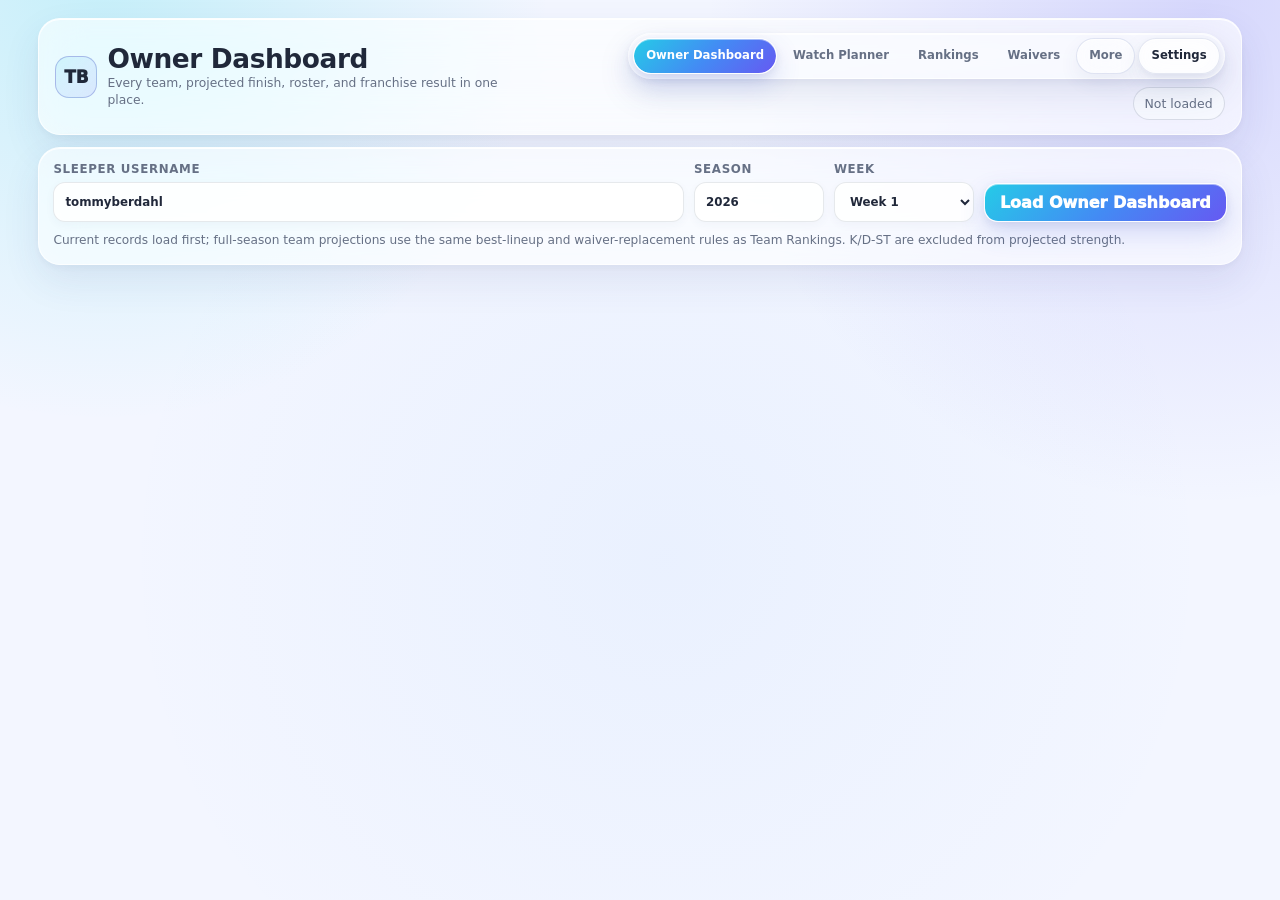
==== commit 42741803: "Standardize UI title capitalization" ====
--- a/index.html
+++ b/index.html
@@ -325,7 +325,7 @@
 
     <section class="panel controls">
       <div class="control-grid">
-        <label>Sleeper username<input id="username" value="tommyberdahl" autocomplete="off" /></label>
+        <label>Sleeper Username<input id="username" value="tommyberdahl" autocomplete="off" /></label>
         <label>Season<input id="season" type="number" min="2018" max="2035" value="2026" /></label>
         <label>Week<select id="week"></select></label>
         <button class="primary" id="loadBtn" type="button">Load Owner Dashboard</button>
@@ -372,7 +372,7 @@
       <details class="panel section draft-history-panel" id="draftHistoryPanel">
         <summary>
           <div>
-            <div class="section-title">Draft history</div>
+            <div class="section-title">Draft History</div>
             <div class="section-note" id="draftHistoryNote">Every pick made for your franchise across the available Sleeper draft history.</div>
           </div>
           <span class="draft-history-toggle">View drafts</span>
@@ -383,7 +383,7 @@
       <section class="panel section projections-section">
         <div class="section-head">
           <div>
-            <div class="section-title">Team projections</div>
+            <div class="section-title">Team Projections</div>
             <div class="section-note" id="projectionNote">Projected records and rankings will load for every owned league.</div>
           </div>
           <div class="legend" aria-label="Rank tiers">
@@ -396,7 +396,7 @@
       <section class="panel section">
         <div class="section-head">
           <div>
-            <div class="section-title">Owner history</div>
+            <div class="section-title">Owner History</div>
             <div class="section-note">League top-3 finishes come only from Sleeper's winners bracket. Toilet/consolation results are shown separately as lowlights.</div>
           </div>
         </div>
@@ -1063,7 +1063,7 @@
           const rounds=Number(draft?.settings?.rounds||0),status=String(draft?.status||"");
           return `<details class="draft-season"><summary><div class="draft-season-title">${escapeHtml(row.season)} · ${escapeHtml(draftLabel(draft))}</div><div class="draft-season-meta">${picks.length} pick${picks.length===1?"":"s"}${rounds?` · ${rounds} rounds`:""}${status?` · ${escapeHtml(status)}`:""}</div></summary><div class="draft-picks">${pickCards||'<div class="draft-empty">No picks were recorded for this roster.</div>'}</div></details>`;
         })).join("");
-        return `<details class="draft-team"><summary><div><div class="draft-team-name">${escapeHtml(view.myMeta?.name||"My team")}</div><div class="draft-team-meta">${escapeHtml(view.name)}</div></div><div class="draft-team-count"><span>Draft history</span><strong>${drafts.length} draft${drafts.length===1?"":"s"} · ${drafts.reduce((sum,d)=>sum+d.picks.length,0)} picks</strong></div><div class="draft-chevron">▶</div></summary><div class="draft-seasons">${body||'<div class="draft-empty">No Sleeper draft picks were found for this franchise history.</div>'}</div></details>`;
+        return `<details class="draft-team"><summary><div><div class="draft-team-name">${escapeHtml(view.myMeta?.name||"My team")}</div><div class="draft-team-meta">${escapeHtml(view.name)}</div></div><div class="draft-team-count"><span>Draft History</span><strong>${drafts.length} draft${drafts.length===1?"":"s"} · ${drafts.reduce((sum,d)=>sum+d.picks.length,0)} picks</strong></div><div class="draft-chevron">▶</div></summary><div class="draft-seasons">${body||'<div class="draft-empty">No Sleeper draft picks were found for this franchise history.</div>'}</div></details>`;
       }).join("");
       els.draftHistoryList.innerHTML=cards||'<div class="empty">No draft history was found.</div>';
       els.draftHistoryNote.textContent=`${totalPicks} recorded picks across ${totalDrafts} draft${totalDrafts===1?"":"s"} in the available franchise histories.`;
@@ -1096,7 +1096,7 @@
 
     async function loadDashboard(){
       const username=els.username.value.trim(),season=Number(els.season.value),week=Number(els.week.value);
-      if(!username)return showError(new Error("Enter a Sleeper username."));
+      if(!username)return showError(new Error("Enter a Sleeper Username."));
       if(!Number.isInteger(season)||season<2018)return showError(new Error("Enter a valid season."));
       clearError();setLoading(true,"Finding Sleeper account…");
       try{
@@ -1191,8 +1191,8 @@
         await loadDraftHistory();
         renderDraftHistory();
       }catch(error){
-        els.draftHistoryList.innerHTML=`<div class="empty">Draft history could not be loaded: ${escapeHtml(error?.message||error)}</div>`;
-        els.draftHistoryNote.textContent="Draft history is unavailable right now.";
+        els.draftHistoryList.innerHTML=`<div class="empty">Draft History could not be loaded: ${escapeHtml(error?.message||error)}</div>`;
+        els.draftHistoryNote.textContent="Draft History is unavailable right now.";
       }
     });
 
--- a/app-shell.css
+++ b/app-shell.css
@@ -1,86 +1,1143 @@
 /* Shared lightweight app shell */
 :root{
-  --app-bg:#f4f6f8;
+  --app-bg:#f5f7fa;
   --app-surface:#ffffff;
-  --app-border:#dfe4ea;
-  --app-text:#17202a;
+  --app-surface-subtle:#f8fafc;
+  --app-border:#e2e7ed;
+  --app-text:#18212b;
   --app-muted:#667085;
-  --app-accent:#365f86;
-  --app-accent-soft:#e9f0f6;
+  --app-accent:#3b6f9c;
+  --app-accent-strong:#2f5d86;
+  --app-accent-soft:#edf3f8;
+  --app-success:#3f7d5d;
+  --app-warning:#9a6800;
+  --app-warning-soft:#fff7e6;
   --app-danger:#b5474d;
-  --app-shadow:0 2px 8px rgba(16,24,40,.06);
+  --app-danger-soft:#fff0f1;
+  --app-shadow:0 1px 3px rgba(16,24,40,.05);
+
+  /* Re-map the app's older palette to the simpler shared system. */
+  --taupe:var(--app-text);
+  --charcoal:var(--app-text);
+  --panel:var(--app-surface);
+  --panel-2:var(--app-surface-subtle);
+  --card:var(--app-surface);
+  --row:var(--app-surface-subtle);
+  --ivory:var(--app-bg);
+  --vanilla:var(--app-bg);
+  --mint:var(--app-text);
+  --text:var(--app-text);
+  --muted:var(--app-muted);
+  --sky:var(--app-accent);
+  --chip:var(--app-accent-soft);
+  --gold:var(--app-warning);
+  --gold-2:#b47a00;
+  --green:var(--app-success);
+  --good:var(--app-success);
+  --red:var(--app-danger);
+  --bad:var(--app-danger);
+  --line:var(--app-border);
+  --shadow:var(--app-shadow);
+  --taupe-90:var(--app-surface);
+  --panel-2-90:var(--app-surface-subtle);
+  --ivory-90:var(--app-bg);
+  --mint-90:var(--app-accent);
+  --sky-90:var(--app-accent-soft);
+  --card-90:var(--app-surface);
+  --row-90:var(--app-surface-subtle);
 }
 html[data-theme="dark"]{
-  --app-bg:#11161c;
-  --app-surface:#1a2027;
-  --app-border:#2c3540;
-  --app-text:#edf1f5;
-  --app-muted:#a8b1bc;
-  --app-accent:#8fb4d4;
-  --app-accent-soft:#223241;
-  --app-danger:#ef8c91;
-  --app-shadow:0 2px 8px rgba(0,0,0,.18);
-}
-body{background:var(--app-bg)!important}
+  --app-bg:#101419;
+  --app-surface:#171d24;
+  --app-surface-subtle:#1d252e;
+  --app-border:#2a3440;
+  --app-text:#eef2f6;
+  --app-muted:#a6b0bb;
+  --app-accent:#8fb7d9;
+  --app-accent-strong:#a8c8e3;
+  --app-accent-soft:#20303e;
+  --app-success:#84c49e;
+  --app-warning:#e4b85d;
+  --app-warning-soft:#322b1e;
+  --app-danger:#ef9297;
+  --app-danger-soft:#352226;
+  --app-shadow:0 1px 3px rgba(0,0,0,.22);
+}
+body{background:var(--app-bg)!important;color:var(--app-text)!important}
 .shell{width:min(1320px,94vw)!important;padding-top:18px!important}
-.topbar{padding:12px 14px!important;margin-bottom:12px!important;border-radius:12px!important;box-shadow:var(--app-shadow)!important}
-.brand{gap:10px!important}.brand-mark{width:42px!important;height:42px!important;border-radius:10px!important;box-shadow:none!important;border-width:1px!important}
-.topbar h1,.brand h1{font-size:clamp(1.25rem,2.2vw,1.65rem)!important;letter-spacing:-.015em!important}
-.subtitle{font-size:.77rem!important;line-height:1.35!important;margin-top:3px!important;max-width:680px!important}
-.panel{border-radius:12px!important;box-shadow:var(--app-shadow)!important}
+.topbar{
+  padding:12px 14px!important;margin-bottom:12px!important;border-radius:12px!important;
+  background:var(--app-surface)!important;color:var(--app-text)!important;
+  border:1px solid var(--app-border)!important;box-shadow:var(--app-shadow)!important
+}
+.brand{gap:10px!important}.brand-mark{width:42px!important;height:42px!important;border-radius:10px!important;box-shadow:none!important;border:1px solid var(--app-border)!important;background:var(--app-surface-subtle)!important;color:var(--app-text)!important}
+.topbar h1,.brand h1,h1{font-size:clamp(1.25rem,2.2vw,1.65rem)!important;letter-spacing:-.015em!important;color:var(--app-text)!important}
+.subtitle{font-size:.77rem!important;line-height:1.35!important;margin-top:3px!important;max-width:680px!important;color:var(--app-muted)!important}
+.panel{
+  border-radius:12px!important;box-shadow:var(--app-shadow)!important;
+  background:var(--app-surface)!important;color:var(--app-text)!important;border-color:var(--app-border)!important
+}
 .controls{padding:12px!important;margin-bottom:12px!important}
-.primary,.secondary,.secondary-btn{border-radius:8px!important;box-shadow:none!important}
-.metric{border-width:1px!important;border-radius:10px!important;box-shadow:none!important}
+label{color:var(--app-muted)!important}
+input,select,textarea{background:var(--app-surface)!important;color:var(--app-text)!important;border-color:var(--app-border)!important;box-shadow:none!important}
+input:focus,select:focus,textarea:focus{border-color:var(--app-accent)!important;box-shadow:0 0 0 3px color-mix(in srgb,var(--app-accent) 16%, transparent)!important}
+.primary,.secondary,.secondary-btn{border-radius:8px!important;box-shadow:none!important;min-height:38px!important}
+.primary{background:var(--app-accent)!important;color:#fff!important;border-color:var(--app-accent)!important}
+html[data-theme="dark"] .primary{color:#101419!important}
+.secondary,.secondary-btn{background:var(--app-surface)!important;color:var(--app-text)!important;border-color:var(--app-border)!important}
+.metric{border:1px solid var(--app-border)!important;border-radius:10px!important;box-shadow:none!important;background:var(--app-surface)!important;color:var(--app-text)!important}
+.metric-label,.metric-note{color:var(--app-muted)!important}.metric-value{color:var(--app-text)!important}
 .section,.league-body,.crunch-body{padding:12px!important}
-.section-head{margin-bottom:9px!important}.section-title{font-size:.98rem!important}.section-note{font-size:.72rem!important}
+.section-head{margin-bottom:9px!important}.section-title{font-size:.92rem!important;color:var(--app-text)!important}.section-note{font-size:.72rem!important;color:var(--app-muted)!important}
+.helper,.status-line,.load-note,.legend{color:var(--app-muted)!important}
 
 /* Replace the old crowded header buttons with one shared navigation. */
 .header-actions{gap:8px!important;align-items:center!important}
-.app-nav{display:flex;align-items:center;gap:5px;flex-wrap:wrap}
+.app-nav{display:flex;align-items:center;gap:4px;flex-wrap:wrap}
 .app-nav-link,.app-nav-button,.app-more>summary{
   min-height:34px;display:inline-flex;align-items:center;justify-content:center;gap:5px;padding:7px 10px;
-  border:1px solid transparent;border-radius:8px;background:transparent;color:inherit;text-decoration:none;
-  font-size:.73rem;font-weight:800;line-height:1;cursor:pointer;white-space:nowrap
-}
-.app-nav-link:hover,.app-nav-button:hover,.app-more>summary:hover{background:rgba(132,186,215,.12);border-color:rgba(132,186,215,.18)}
-.app-nav-link.active{background:rgba(132,186,215,.18);border-color:rgba(132,186,215,.28)}
-.app-nav-button{font-family:inherit}
+  border:1px solid transparent;border-radius:8px;background:transparent;color:var(--app-muted);text-decoration:none;
+  font-size:.73rem;font-weight:750;line-height:1;cursor:pointer;white-space:nowrap
+}
+.app-nav-link:hover,.app-nav-button:hover,.app-more>summary:hover{background:var(--app-surface-subtle);color:var(--app-text);border-color:var(--app-border)}
+.app-nav-link.active,.app-more>summary.active{background:var(--app-accent-soft);color:var(--app-accent-strong);border-color:transparent}
+.app-nav-button{font-family:inherit}.app-settings-button{border-color:var(--app-border)!important;color:var(--app-text)!important}
 .app-more{position:relative}.app-more>summary{list-style:none}.app-more>summary::-webkit-details-marker{display:none}
-.app-more-menu{position:absolute;right:0;top:calc(100% + 6px);z-index:70;min-width:160px;padding:5px;background:var(--app-surface);border:1px solid var(--app-border);border-radius:10px;box-shadow:0 12px 28px rgba(16,24,40,.16)}
-.app-more-menu a{display:block;padding:9px 10px;border-radius:7px;color:var(--app-text);text-decoration:none;font-size:.75rem;font-weight:750}
+.app-more-menu{position:absolute;right:0;top:calc(100% + 6px);z-index:70;min-width:160px;padding:5px;background:var(--app-surface);border:1px solid var(--app-border);border-radius:10px;box-shadow:0 12px 28px rgba(16,24,40,.14)}
+.app-more-menu a{display:block;padding:9px 10px;border-radius:7px;color:var(--app-text);text-decoration:none;font-size:.75rem;font-weight:700}
 .app-more-menu a:hover{background:var(--app-accent-soft)}
-.app-settings-button{border-color:rgba(132,186,215,.2)!important}
-.status-pill{box-shadow:none!important}
+.status-pill{box-shadow:none!important;background:var(--app-surface-subtle)!important;color:var(--app-muted)!important;border-color:var(--app-border)!important}
 
 /* Settings modal */
 .app-settings-backdrop{position:fixed;inset:0;z-index:1000;display:none;place-items:center;padding:20px;background:rgba(10,14,18,.45);backdrop-filter:blur(2px)}
 .app-settings-backdrop.show{display:grid}
-.app-settings-dialog{width:min(460px,96vw);background:var(--app-surface);color:var(--app-text);border:1px solid var(--app-border);border-radius:14px;box-shadow:0 24px 60px rgba(0,0,0,.24);overflow:hidden}
+.app-settings-dialog{width:min(500px,96vw);background:var(--app-surface);color:var(--app-text);border:1px solid var(--app-border);border-radius:14px;box-shadow:0 24px 60px rgba(0,0,0,.22);overflow:hidden}
 .app-settings-head{display:flex;align-items:flex-start;justify-content:space-between;gap:16px;padding:16px 17px 12px;border-bottom:1px solid var(--app-border)}
-.app-settings-title{font-size:1.05rem;font-weight:900}.app-settings-subtitle{margin-top:3px;color:var(--app-muted);font-size:.72rem;line-height:1.35}
+.app-settings-title{font-size:1.05rem;font-weight:850}.app-settings-subtitle{margin-top:3px;color:var(--app-muted);font-size:.72rem;line-height:1.35}
 .app-settings-close{width:32px;height:32px;border:0;border-radius:8px;background:transparent;color:var(--app-muted);font-size:1.15rem;cursor:pointer}.app-settings-close:hover{background:var(--app-accent-soft)}
-.app-settings-body{display:grid;gap:13px;padding:15px 17px}.app-settings-field label{display:block;margin:0 0 6px;color:var(--app-muted)!important;font-size:.68rem!important;font-weight:800!important;text-transform:uppercase;letter-spacing:.05em}
-.app-settings-field select{width:100%;margin:0!important;padding:10px 11px;border:1px solid var(--app-border)!important;border-radius:8px!important;background:var(--app-surface)!important;color:var(--app-text)!important}
+.app-settings-body{display:grid;grid-template-columns:1fr 1fr;gap:13px;padding:15px 17px}.app-settings-wide{grid-column:1/-1}.app-settings-field label{display:block;margin:0 0 6px;color:var(--app-muted)!important;font-size:.68rem!important;font-weight:800!important;text-transform:uppercase;letter-spacing:.05em}
+.app-settings-field select,.app-settings-field textarea{width:100%;margin:0!important;padding:10px 11px;border:1px solid var(--app-border)!important;border-radius:8px!important;background:var(--app-surface)!important;color:var(--app-text)!important;resize:vertical}
 .app-settings-help{margin-top:5px;color:var(--app-muted);font-size:.68rem;line-height:1.35}
 .app-settings-actions{display:flex;justify-content:flex-end;gap:8px;padding:12px 17px 16px;border-top:1px solid var(--app-border)}
-.app-settings-actions button{min-height:36px;padding:8px 12px;border-radius:8px;font:inherit;font-size:.76rem;font-weight:850;cursor:pointer}
+.app-settings-actions button{min-height:36px;padding:8px 12px;border-radius:8px;font:inherit;font-size:.76rem;font-weight:800;cursor:pointer}
 .app-settings-cancel{background:transparent;color:var(--app-text);border:1px solid var(--app-border)}
 .app-settings-save{background:var(--app-accent);color:white;border:1px solid var(--app-accent)}
-html[data-theme="dark"] .app-settings-save{color:#10161c}
-
-/* Make dense tool cards feel less boxed-in. */
-.game-card,.league-card,.live-score-card,.remaining-box,.lineup-row,.sidebar-row,.team-history-team,.draft-team{box-shadow:none!important}
+html[data-theme="dark"] .app-settings-save{color:#101419}
+
+/* Neutral surfaces first; color is reserved for meaning. */
+.game-card,.watch-card,.league-card,.live-score-card,.remaining-box,.lineup-row,.sidebar-row,.team-history-team,.draft-team,.draft-season,.impact-player,.live-score-card,.metric-band{
+  box-shadow:none!important;background:var(--app-surface)!important;color:var(--app-text)!important;border-color:var(--app-border)!important
+}
 .watch-card,.league-card,.live-score-card{border-radius:10px!important}
-.watch-count{padding:3px 6px!important}.watch-card-main{padding:10px 11px!important}
-.watch-details>summary{padding:6px 10px!important}.watch-window{margin-bottom:16px!important}
-.watch-window-head{margin-bottom:6px!important}.window-ranked-game{padding-top:15px!important}
-.window-rank{font-size:.56rem!important}
+.watch-card-main{padding:10px 11px!important}.watch-details>summary{padding:7px 10px!important;background:var(--app-surface-subtle)!important;color:var(--app-muted)!important;border-color:var(--app-border)!important}
+.watch-window{margin-bottom:18px!important}.watch-window-head{margin-bottom:7px!important}.window-ranked-game{padding-top:15px!important}.window-rank{font-size:.56rem!important;color:var(--app-muted)!important}
+.watch-window-title,.watch-teams,.league-title,.league-name,.player-name,.live-league-name,.team-history-name,.draft-team-name,.draft-season-title,.remaining-title{color:var(--app-text)!important}
+.watch-time,.watch-window-note,.player-sub,.player-meta,.league-meta,.team-name,.live-team-meta,.headline-meta,.team-history-league,.draft-team-meta,.impact-pos,.impact-proj,.impact-none{color:var(--app-muted)!important}
+.watch-count{padding:3px 6px!important;background:var(--app-surface-subtle)!important;border-color:var(--app-border)!important;color:var(--app-muted)!important}
+.watch-count strong{color:var(--app-text)!important}.watch-count.starred,.priority-badge,.favorite-watch{background:var(--app-warning-soft)!important;color:var(--app-warning)!important;border-color:color-mix(in srgb,var(--app-warning) 28%, var(--app-border))!important}
+.priority-star{color:var(--app-muted)!important}.priority-star[aria-pressed="true"]{color:var(--app-warning)!important;background:var(--app-warning-soft)!important}
+.league-control{background:var(--app-surface)!important;border-color:var(--app-border)!important}.league-chip{color:var(--app-text)!important}
+
+/* Watch importance: restrained labels instead of large competing colors. */
+.watch-tier{background:var(--app-surface-subtle)!important;color:var(--app-muted)!important;border:1px solid var(--app-border)!important;box-shadow:none!important}
+.watch-tier.must,.watch-tier.watch{background:var(--app-accent-soft)!important;color:var(--app-accent-strong)!important;border-color:transparent!important}
+.watch-tier.radar{background:var(--app-surface-subtle)!important;color:var(--app-muted)!important}.watch-tier.skip,.watch-tier.final{opacity:.78}
+.priority-game{border-color:color-mix(in srgb,var(--app-accent) 35%, var(--app-border))!important;box-shadow:inset 3px 0 0 var(--app-accent)!important}
+
+/* Semantic colors only for actual status. */
+.alert{background:var(--app-surface-subtle)!important;border-color:var(--app-border)!important;color:var(--app-text)!important}
+.alert.critical,.lineup-issue.critical{background:var(--app-danger-soft)!important;border-color:color-mix(in srgb,var(--app-danger) 34%, var(--app-border))!important}.alert.critical strong,.lineup-issue.critical .lineup-issue-title{color:var(--app-danger)!important}
+.alert.warn,.lineup-issue.warn{background:var(--app-warning-soft)!important;border-color:color-mix(in srgb,var(--app-warning) 30%, var(--app-border))!important}.alert.warn strong,.lineup-issue.warn .lineup-issue-title{color:var(--app-warning)!important}
+.alert.good,.lineup-clear{background:color-mix(in srgb,var(--app-success) 9%, var(--app-surface))!important;border-color:color-mix(in srgb,var(--app-success) 28%, var(--app-border))!important;color:var(--app-success)!important}
+.injury.healthy{color:var(--app-success)!important}.injury.questionable,.injury.doubtful{color:var(--app-warning)!important}.injury.out,.injury.ir,.injury.pup,.injury.suspended{color:var(--app-danger)!important}
+.lineup-issue.timing{background:var(--app-accent-soft)!important;border-color:transparent!important}.lineup-issue-meta{color:var(--app-muted)!important}
+.scenario{background:var(--app-accent-soft)!important;border-color:transparent!important;color:var(--app-text)!important}.scenario.good{background:color-mix(in srgb,var(--app-success) 9%, var(--app-surface))!important}.scenario.bad{background:var(--app-danger-soft)!important}.scenario.neutral{background:var(--app-surface-subtle)!important}
+
+/* Remove decorative density that does not aid scanning. */
+.game-card:hover,.sidebar-row:hover,.live-score-card:hover{transform:none!important;box-shadow:none!important}
+.metric-band.current-season,.metric-band.all-time{box-shadow:none!important;background:var(--app-surface)!important;border-color:var(--app-border)!important}
+.metric-group-label,.metric-group-subtitle{color:var(--app-text)!important}.metric-group-subtitle{color:var(--app-muted)!important}
+.headline{background:var(--app-surface-subtle)!important;border-color:var(--app-border)!important}.headline-title{color:var(--app-text)!important}
+.empty{color:var(--app-muted)!important;border-color:var(--app-border)!important;background:transparent!important}
 
 @media(max-width:820px){
   .topbar{align-items:flex-start!important}.header-actions{width:100%;justify-content:flex-start!important}.app-nav{width:100%}
-  .app-nav-link,.app-nav-button,.app-more>summary{padding:7px 9px}
+  .app-nav-link,.app-nav-button,.app-more>summary{padding:7px 9px}.app-settings-body{grid-template-columns:1fr}
+  .app-settings-wide{grid-column:auto}
 }
 @media(max-width:560px){
   .shell{width:min(96vw,520px)!important}.brand-mark{display:none!important}.subtitle{display:none!important}
   .app-nav{gap:3px}.app-nav-link,.app-nav-button,.app-more>summary{font-size:.68rem;padding:7px 8px}
 }
+
+
+/* contrast-hierarchy-v2 */
+:root{
+  --app-bg:#f3f5f7;
+  --app-surface:#ffffff;
+  --app-surface-subtle:#f6f8fa;
+  --app-border:#cfd6de;
+  --app-text:#121a23;
+  --app-muted:#526071;
+  --app-accent:#245d8f;
+  --app-accent-strong:#173f63;
+  --app-accent-soft:#e4eff8;
+  --app-success:#286846;
+  --app-warning:#7a5200;
+  --app-warning-soft:#fff1c7;
+  --app-danger:#a32f3a;
+  --app-danger-soft:#fde6e9;
+}
+html[data-theme="dark"]{
+  --app-bg:#0d1116;
+  --app-surface:#171d24;
+  --app-surface-subtle:#202832;
+  --app-border:#3a4654;
+  --app-text:#f4f7fa;
+  --app-muted:#bcc6d1;
+  --app-accent:#8fc4ee;
+  --app-accent-strong:#b8daf4;
+  --app-accent-soft:#19344b;
+  --app-success:#8ed3a8;
+  --app-warning:#ffd27a;
+  --app-warning-soft:#483617;
+  --app-danger:#ff9ca4;
+  --app-danger-soft:#47252b;
+}
+
+/* Stronger page hierarchy without reintroducing visual clutter. */
+.topbar{border-bottom:3px solid var(--app-accent)!important}
+.topbar h1,.brand h1{font-weight:900!important}
+.panel{border-color:var(--app-border)!important}
+.section-title,.filter-title,.watch-window-title{font-weight:900!important;color:var(--app-text)!important}
+.section-note,.watch-window-note{color:var(--app-muted)!important;font-weight:700!important}
+.metric-value{color:var(--app-accent-strong)!important;font-weight:950!important}
+
+/* Navigation: selected destination should be immediately obvious. */
+.app-nav-link.active,.app-more>summary.active{
+  background:var(--app-accent)!important;color:#fff!important;border-color:var(--app-accent)!important;
+  font-weight:850!important
+}
+html[data-theme="dark"] .app-nav-link.active,html[data-theme="dark"] .app-more>summary.active{color:#0d1116!important}
+.app-settings-button{background:var(--app-surface-subtle)!important;border-color:var(--app-border)!important}
+
+/* Watch guide hierarchy. */
+.watch-window-head{padding:0 2px 7px!important;border-bottom:2px solid var(--app-border)!important}
+.watch-window-title{font-size:1rem!important;letter-spacing:-.01em!important}
+.window-ranked-game{padding-top:20px!important}
+.window-rank{font-size:.61rem!important;font-weight:900!important;color:var(--app-muted)!important}
+.window-ranked-game.recommended .window-rank{
+  display:inline-flex;align-items:center;width:max-content;padding:3px 7px;border-radius:999px;
+  background:var(--app-accent)!important;color:#fff!important;letter-spacing:.035em!important
+}
+html[data-theme="dark"] .window-ranked-game.recommended .window-rank{color:#0d1116!important}
+.window-ranked-game.recommended .game-card{
+  border:2px solid color-mix(in srgb,var(--app-accent) 72%, var(--app-border))!important;
+  box-shadow:inset 4px 0 0 var(--app-accent)!important;
+  background:color-mix(in srgb,var(--app-accent) 4%, var(--app-surface))!important
+}
+.window-ranked-game.must-watch .game-card{
+  border-color:var(--app-accent)!important;
+  box-shadow:inset 6px 0 0 var(--app-accent)!important
+}
+.watch-tier{font-weight:900!important;letter-spacing:.015em!important}
+.watch-tier.must{
+  background:var(--app-accent)!important;color:#fff!important;border-color:var(--app-accent)!important
+}
+html[data-theme="dark"] .watch-tier.must{color:#0d1116!important}
+.watch-tier.watch{
+  background:var(--app-accent-soft)!important;color:var(--app-accent-strong)!important;
+  border:1px solid color-mix(in srgb,var(--app-accent) 50%, var(--app-border))!important
+}
+.watch-tier.radar{color:var(--app-text)!important;border-color:var(--app-border)!important;background:var(--app-surface-subtle)!important}
+.watch-tier.skip,.watch-tier.final{color:var(--app-muted)!important;background:var(--app-surface-subtle)!important;opacity:1!important}
+.watch-teams{font-size:.93rem!important;font-weight:900!important}
+.watch-time{font-weight:700!important}
+.watch-count{color:var(--app-muted)!important}
+.watch-count strong{font-size:.76rem!important;color:var(--app-text)!important}
+
+/* Starred / favorite context gets amber, and only amber. */
+.league-control.priority{
+  border:2px solid color-mix(in srgb,var(--app-warning) 60%, var(--app-border))!important;
+  box-shadow:inset 4px 0 0 var(--app-warning)!important;background:var(--app-warning-soft)!important
+}
+.priority-badge,.favorite-watch{
+  background:var(--app-warning)!important;color:#fff!important;border-color:var(--app-warning)!important;font-weight:900!important
+}
+html[data-theme="dark"] .priority-badge,html[data-theme="dark"] .favorite-watch{color:#1d1606!important}
+.watch-count.starred{background:var(--app-warning-soft)!important;color:var(--app-warning)!important;border-color:color-mix(in srgb,var(--app-warning) 42%, var(--app-border))!important}
+.watch-count.starred strong{color:var(--app-warning)!important}
+.priority-star[aria-pressed="true"]{color:var(--app-warning)!important;background:color-mix(in srgb,var(--app-warning) 16%, var(--app-surface))!important}
+
+/* Lineup health: use strong left-edge signals and high-contrast titles. */
+.lineup-issue,.alert{border-width:1px!important}
+.lineup-issue.critical,.alert.critical{border-left:5px solid var(--app-danger)!important}
+.lineup-issue.warn,.alert.warn{border-left:5px solid var(--app-warning)!important}
+.lineup-issue.timing{border-left:5px solid var(--app-accent)!important}
+.lineup-issue-title{color:var(--app-text)!important;font-weight:900!important}
+.lineup-issue.critical .lineup-issue-title{color:var(--app-danger)!important}
+.lineup-issue.warn .lineup-issue-title{color:var(--app-warning)!important}
+.lineup-clear{border-left:5px solid var(--app-success)!important;font-weight:850!important}
+
+/* Live score state should remain obvious. */
+.live-score-card.leading{border-left:5px solid var(--app-success)!important}
+.live-score-card.trailing{border-left:5px solid var(--app-danger)!important}
+.live-score-card.tied{border-left:5px solid var(--app-accent)!important}
+.live-team-score{color:var(--app-text)!important;font-weight:950!important}
+.live-team-score.winning,.live-team-projection.winning{color:var(--app-success)!important}
+.live-team-score.losing,.live-team-projection.losing{color:var(--app-danger)!important}
+
+/* Keep secondary content quiet so the hierarchy above works. */
+.watch-details>summary,.player-sub,.player-meta,.impact-pos,.impact-proj,.impact-none,.headline-meta,.league-meta{color:var(--app-muted)!important}
+.impact-help{color:var(--app-success)!important;font-weight:800!important}.impact-hurt{color:var(--app-danger)!important;font-weight:800!important}
+
+
+/* inspo-ui-v1 */
+:root{
+  --app-bg:#f3f6ff;
+  --app-surface:#ffffff;
+  --app-surface-subtle:#f7f9ff;
+  --app-border:rgba(55,72,104,.16);
+  --app-text:#20283a;
+  --app-muted:#667085;
+  --app-accent:#5265f6;
+  --app-accent-strong:#3448d8;
+  --app-accent-soft:#edf2ff;
+  --app-cyan:#24cfe5;
+  --app-gradient:linear-gradient(135deg,#27d4e7 0%,#438ff5 48%,#635df3 100%);
+  --app-gradient-soft:linear-gradient(135deg,rgba(39,212,231,.13),rgba(67,143,245,.11) 52%,rgba(99,93,243,.12));
+  --app-shadow:0 12px 34px rgba(49,69,128,.10);
+}
+html[data-theme="dark"]{
+  --app-bg:#0f1420;
+  --app-surface:#171e2b;
+  --app-surface-subtle:#1d2635;
+  --app-border:rgba(185,201,228,.18);
+  --app-text:#f4f7ff;
+  --app-muted:#aeb9ca;
+  --app-accent:#8190ff;
+  --app-accent-strong:#b0bcff;
+  --app-accent-soft:#253151;
+  --app-cyan:#57d8e8;
+  --app-gradient:linear-gradient(135deg,#39d3e5 0%,#6097ff 50%,#8a76ff 100%);
+  --app-gradient-soft:linear-gradient(135deg,rgba(57,211,229,.13),rgba(96,151,255,.14) 52%,rgba(138,118,255,.13));
+  --app-shadow:0 14px 36px rgba(0,0,0,.26);
+}
+
+body{
+  background:
+    radial-gradient(circle at 10% 0%,rgba(36,207,229,.13),transparent 26rem),
+    radial-gradient(circle at 92% 2%,rgba(99,93,243,.11),transparent 28rem),
+    var(--app-bg)!important;
+  background-attachment:fixed!important;
+}
+
+.topbar{
+  border-radius:22px!important;
+  padding:14px 16px!important;
+  background:color-mix(in srgb,var(--app-surface) 94%, transparent)!important;
+  border:1px solid color-mix(in srgb,var(--app-border) 86%, transparent)!important;
+  box-shadow:0 14px 36px rgba(48,69,126,.10)!important;
+  backdrop-filter:blur(16px) saturate(125%);
+}
+html[data-theme="dark"] .topbar{box-shadow:0 16px 38px rgba(0,0,0,.28)!important}
+.brand-mark{
+  border-radius:14px!important;
+  background:var(--app-gradient-soft)!important;
+  border:1px solid color-mix(in srgb,var(--app-accent) 22%, var(--app-border))!important;
+}
+
+.app-nav{
+  gap:3px!important;
+  padding:4px!important;
+  border:1px solid color-mix(in srgb,var(--app-border) 90%, transparent);
+  border-radius:999px;
+  background:color-mix(in srgb,var(--app-surface) 88%, var(--app-accent-soft));
+  box-shadow:0 6px 18px rgba(54,74,134,.07);
+}
+.app-nav-link,.app-nav-button,.app-more>summary{
+  border-radius:999px!important;
+  min-height:36px!important;
+  padding:8px 12px!important;
+  font-weight:800!important;
+}
+.app-nav-link.active,.app-more>summary.active{
+  background:var(--app-gradient)!important;
+  color:#fff!important;
+  border-color:transparent!important;
+  box-shadow:0 6px 16px rgba(74,108,244,.23)!important;
+}
+.app-nav-link.active:hover,.app-more>summary.active:hover{color:#fff!important}
+.app-settings-button{
+  background:var(--app-surface)!important;
+  border-color:var(--app-border)!important;
+  color:var(--app-text)!important;
+}
+.app-more-menu{
+  border-radius:16px!important;
+  border-color:var(--app-border)!important;
+  box-shadow:0 18px 44px rgba(35,52,98,.16)!important;
+  overflow:hidden;
+}
+
+.panel,.game-card,.watch-card,.league-card,.live-score-card,.remaining-box,.lineup-row,.sidebar-row,.metric,.metric-band,.team-history-team,.draft-team,.draft-season,.impact-player{
+  border-radius:18px!important;
+}
+.panel{
+  border-color:var(--app-border)!important;
+  box-shadow:var(--app-shadow)!important;
+  background:color-mix(in srgb,var(--app-surface) 97%, var(--app-accent-soft))!important;
+}
+.controls{padding:14px!important}
+.section,.league-body,.crunch-body{padding:14px!important}
+
+.primary,.app-settings-save{
+  background:var(--app-gradient)!important;
+  color:#fff!important;
+  border-color:transparent!important;
+  box-shadow:0 7px 18px rgba(74,108,244,.20)!important;
+}
+.primary:hover:not(:disabled),.app-settings-save:hover{filter:brightness(1.03);transform:translateY(-1px)}
+html[data-theme="dark"] .primary,html[data-theme="dark"] .app-settings-save{color:#fff!important}
+.secondary,.secondary-btn{
+  background:var(--app-surface)!important;
+  border-color:var(--app-border)!important;
+  color:var(--app-text)!important;
+}
+input,select,textarea{
+  border-radius:12px!important;
+  border-color:var(--app-border)!important;
+  min-height:40px;
+}
+input:focus,select:focus,textarea:focus{
+  border-color:var(--app-accent)!important;
+  box-shadow:0 0 0 4px color-mix(in srgb,var(--app-accent) 14%, transparent)!important;
+}
+
+.metric{
+  position:relative;
+  overflow:hidden;
+  background:var(--app-surface)!important;
+  border-color:var(--app-border)!important;
+  box-shadow:0 8px 24px rgba(47,69,127,.07)!important;
+}
+.metric::before{
+  content:"";
+  position:absolute;
+  inset:0 0 auto 0;
+  height:4px;
+  background:var(--app-gradient);
+}
+.metric-value{color:var(--app-accent-strong)!important;font-weight:900!important}
+
+.watch-window{margin-bottom:24px!important}
+.watch-window-head{padding:0 3px 2px!important}
+.watch-window-title{font-size:1rem!important;font-weight:900!important;letter-spacing:-.01em!important}
+.watch-window-note{font-size:.63rem!important;color:var(--app-muted)!important}
+.watch-card{
+  background:var(--app-surface)!important;
+  border:1px solid var(--app-border)!important;
+  box-shadow:0 8px 24px rgba(48,69,127,.07)!important;
+  overflow:hidden;
+}
+.watch-card-main{padding:13px 14px!important}
+.watch-teams{font-size:1rem!important;font-weight:900!important;letter-spacing:-.012em!important}
+.watch-time{font-size:.7rem!important}
+.watch-details>summary{
+  padding:9px 12px!important;
+  background:var(--app-surface-subtle)!important;
+  border-top:1px solid var(--app-border)!important;
+  color:var(--app-muted)!important;
+}
+
+.window-ranked-game.recommended>.watch-card{
+  border:2px solid transparent!important;
+  background:linear-gradient(var(--app-surface),var(--app-surface)) padding-box,var(--app-gradient) border-box!important;
+  box-shadow:0 12px 30px rgba(71,101,230,.15)!important;
+}
+.window-ranked-game.must-watch>.watch-card{
+  box-shadow:0 14px 34px rgba(71,101,230,.22)!important;
+}
+.window-ranked-game.recommended .window-rank{
+  display:inline-flex!important;
+  align-items:center!important;
+  min-height:22px!important;
+  padding:4px 8px!important;
+  border-radius:999px!important;
+  background:var(--app-gradient)!important;
+  color:#fff!important;
+  font-size:.58rem!important;
+  letter-spacing:.045em!important;
+  box-shadow:0 5px 14px rgba(74,108,244,.18)!important;
+}
+.window-ranked-game:not(.recommended) .window-rank{color:var(--app-muted)!important}
+
+.watch-tier.must,.watch-tier.watch{
+  background:var(--app-gradient)!important;
+  color:#fff!important;
+  border-color:transparent!important;
+  box-shadow:0 4px 12px rgba(74,108,244,.18)!important;
+}
+.watch-tier.radar{
+  background:var(--app-accent-soft)!important;
+  color:var(--app-accent-strong)!important;
+  border-color:color-mix(in srgb,var(--app-accent) 18%, var(--app-border))!important;
+}
+.watch-tier.skip,.watch-tier.final{background:var(--app-surface-subtle)!important;color:var(--app-muted)!important}
+.priority-game{
+  border-color:transparent!important;
+  box-shadow:0 12px 30px rgba(71,101,230,.17)!important;
+}
+.favorite-watch,.priority-badge,.watch-count.starred{
+  background:#fff7df!important;
+  color:#8c5e00!important;
+  border-color:#e9c971!important;
+}
+html[data-theme="dark"] .favorite-watch,html[data-theme="dark"] .priority-badge,html[data-theme="dark"] .watch-count.starred{
+  background:#352d19!important;color:#ffd36a!important;border-color:#6f5a20!important;
+}
+
+.impact-player{
+  background:var(--app-surface-subtle)!important;
+  border-color:var(--app-border)!important;
+  padding:9px 10px!important;
+}
+.impact-player-main{font-size:.74rem!important}
+.impact-help{color:#217a51!important;font-weight:800!important}
+.impact-hurt{color:#b23d55!important;font-weight:800!important}
+html[data-theme="dark"] .impact-help{color:#86dbac!important}
+html[data-theme="dark"] .impact-hurt{color:#ff9caf!important}
+
+.lineup-issue.critical,.alert.critical{box-shadow:inset 4px 0 0 var(--app-danger)!important}
+.lineup-issue.warn,.alert.warn{box-shadow:inset 4px 0 0 var(--app-warning)!important}
+.lineup-issue.timing{box-shadow:inset 4px 0 0 var(--app-accent)!important}
+.lineup-clear,.alert.good{box-shadow:inset 4px 0 0 var(--app-success)!important}
+
+.app-settings-dialog{
+  border-radius:22px!important;
+  border-color:var(--app-border)!important;
+  box-shadow:0 26px 70px rgba(31,48,96,.24)!important;
+}
+.app-settings-head{background:var(--app-gradient-soft)!important}
+
+@media(max-width:820px){
+  .topbar{border-radius:18px!important}
+  .app-nav{border-radius:18px!important;padding:5px!important}
+  .app-nav-link,.app-nav-button,.app-more>summary{padding:8px 10px!important}
+  .panel,.game-card,.watch-card,.metric{border-radius:16px!important}
+}
+
+
+/* glass-polish-v2 */
+:root{
+  --app-glass:rgba(255,255,255,.72);
+  --app-glass-strong:rgba(255,255,255,.86);
+  --app-glass-subtle:rgba(247,250,255,.66);
+  --app-glass-border:rgba(255,255,255,.72);
+  --app-glass-shadow:0 18px 46px rgba(59,76,145,.11),0 3px 10px rgba(50,66,118,.07),inset 0 1px 0 rgba(255,255,255,.80);
+  --app-button-shadow:0 9px 22px rgba(72,95,222,.24),0 2px 6px rgba(48,62,139,.12),inset 0 1px 0 rgba(255,255,255,.48),inset 0 -1px 0 rgba(43,55,164,.16);
+}
+html[data-theme="dark"]{
+  --app-glass:rgba(23,30,43,.76);
+  --app-glass-strong:rgba(26,34,49,.90);
+  --app-glass-subtle:rgba(30,39,56,.70);
+  --app-glass-border:rgba(255,255,255,.12);
+  --app-glass-shadow:0 20px 48px rgba(0,0,0,.34),0 3px 9px rgba(0,0,0,.24),inset 0 1px 0 rgba(255,255,255,.07);
+  --app-button-shadow:0 10px 24px rgba(65,90,210,.26),0 2px 8px rgba(0,0,0,.28),inset 0 1px 0 rgba(255,255,255,.20),inset 0 -1px 0 rgba(0,0,0,.18);
+}
+
+body{
+  background:
+    radial-gradient(circle at 8% -4%,rgba(35,214,231,.18),transparent 27rem),
+    radial-gradient(circle at 94% 1%,rgba(99,93,243,.16),transparent 30rem),
+    linear-gradient(180deg,color-mix(in srgb,var(--app-bg) 92%,#fff) 0%,var(--app-bg) 42%,var(--app-bg) 100%)!important;
+}
+
+.topbar,.panel,.app-settings-dialog{
+  background:var(--app-glass)!important;
+  border:1px solid var(--app-glass-border)!important;
+  box-shadow:var(--app-glass-shadow)!important;
+  backdrop-filter:blur(22px) saturate(145%)!important;
+  -webkit-backdrop-filter:blur(22px) saturate(145%)!important;
+}
+.topbar{border-bottom:1px solid var(--app-glass-border)!important}
+.panel{border-radius:22px!important}
+
+.app-nav{
+  background:var(--app-glass-subtle)!important;
+  border:1px solid var(--app-glass-border)!important;
+  box-shadow:0 10px 28px rgba(55,72,132,.10),inset 0 1px 0 rgba(255,255,255,.72)!important;
+  backdrop-filter:blur(18px) saturate(145%)!important;
+  -webkit-backdrop-filter:blur(18px) saturate(145%)!important;
+}
+html[data-theme="dark"] .app-nav{box-shadow:0 10px 28px rgba(0,0,0,.25),inset 0 1px 0 rgba(255,255,255,.07)!important}
+
+/* Clean button edges: clip the gradient, add a glass highlight, and avoid hard outlines. */
+.app-nav-link,.app-nav-button,.app-more>summary,.primary,.secondary,.secondary-btn,.app-settings-save,.app-settings-cancel{
+  position:relative!important;
+  isolation:isolate;
+  overflow:hidden!important;
+  -webkit-background-clip:padding-box!important;
+  background-clip:padding-box!important;
+}
+.app-nav-link.active,.app-more>summary.active,.primary,.app-settings-save{
+  border:1px solid rgba(255,255,255,.42)!important;
+  box-shadow:var(--app-button-shadow)!important;
+}
+.app-nav-link.active,.app-more>summary.active{background:var(--app-gradient)!important}
+.primary,.app-settings-save{background:var(--app-gradient)!important;border-radius:14px!important}
+.app-settings-button,.secondary,.secondary-btn,.app-settings-cancel{
+  background:var(--app-glass-strong)!important;
+  border:1px solid color-mix(in srgb,var(--app-border) 72%, rgba(255,255,255,.55))!important;
+  box-shadow:0 6px 16px rgba(52,68,122,.07),inset 0 1px 0 rgba(255,255,255,.64)!important;
+}
+html[data-theme="dark"] .app-settings-button,html[data-theme="dark"] .secondary,html[data-theme="dark"] .secondary-btn,html[data-theme="dark"] .app-settings-cancel{
+  box-shadow:0 6px 16px rgba(0,0,0,.19),inset 0 1px 0 rgba(255,255,255,.07)!important;
+}
+
+input,select,textarea{
+  background:var(--app-glass-strong)!important;
+  border:1px solid color-mix(in srgb,var(--app-border) 76%, rgba(255,255,255,.55))!important;
+  box-shadow:inset 0 1px 0 rgba(255,255,255,.72),0 3px 10px rgba(55,72,128,.04)!important;
+}
+html[data-theme="dark"] input,html[data-theme="dark"] select,html[data-theme="dark"] textarea{
+  box-shadow:inset 0 1px 0 rgba(255,255,255,.06),0 3px 10px rgba(0,0,0,.16)!important;
+}
+
+.metric,.watch-card,.league-card,.live-score-card,.remaining-box,.lineup-row,.sidebar-row,.impact-player,.team-history-team,.draft-team,.draft-season{
+  background:var(--app-glass-strong)!important;
+  border:1px solid color-mix(in srgb,var(--app-border) 72%, rgba(255,255,255,.58))!important;
+  box-shadow:0 10px 28px rgba(55,72,132,.08),inset 0 1px 0 rgba(255,255,255,.70)!important;
+  backdrop-filter:blur(14px) saturate(125%)!important;
+  -webkit-backdrop-filter:blur(14px) saturate(125%)!important;
+}
+html[data-theme="dark"] .metric,html[data-theme="dark"] .watch-card,html[data-theme="dark"] .league-card,html[data-theme="dark"] .live-score-card,html[data-theme="dark"] .remaining-box,html[data-theme="dark"] .lineup-row,html[data-theme="dark"] .sidebar-row,html[data-theme="dark"] .impact-player,html[data-theme="dark"] .team-history-team,html[data-theme="dark"] .draft-team,html[data-theme="dark"] .draft-season{
+  box-shadow:0 10px 28px rgba(0,0,0,.22),inset 0 1px 0 rgba(255,255,255,.06)!important;
+}
+
+/* Team Rankings: the expanded roster area must obey the current theme instead of the old brown palette. */
+.table-wrap{
+  background:var(--app-glass)!important;
+  border-color:color-mix(in srgb,var(--app-border) 72%, rgba(255,255,255,.42))!important;
+  box-shadow:0 10px 30px rgba(55,72,132,.07),inset 0 1px 0 rgba(255,255,255,.55)!important;
+  backdrop-filter:blur(16px) saturate(130%)!important;
+  -webkit-backdrop-filter:blur(16px) saturate(130%)!important;
+}
+html:not([data-theme="dark"]) th{
+  background:rgba(237,243,255,.94)!important;
+  color:var(--app-accent-strong)!important;
+  border-bottom-color:rgba(72,91,150,.14)!important;
+}
+html:not([data-theme="dark"]) td{color:#4d596c!important}
+html:not([data-theme="dark"]) tbody tr:hover td{background:rgba(73,112,243,.045)!important}
+html:not([data-theme="dark"]) tr.mine td{background:rgba(61,155,244,.055)!important}
+html:not([data-theme="dark"]) .team-detail-row td{
+  background:rgba(239,244,255,.76)!important;
+  color:var(--app-text)!important;
+}
+html:not([data-theme="dark"]) .team-detail{border-bottom-color:rgba(72,91,150,.13)!important}
+html:not([data-theme="dark"]) .detail-stat,
+html:not([data-theme="dark"]) .detail-ranks,
+html:not([data-theme="dark"]) .roster-position,
+html:not([data-theme="dark"]) .week-card,
+html:not([data-theme="dark"]) .model-card{
+  background:rgba(255,255,255,.78)!important;
+  border-color:rgba(72,91,150,.15)!important;
+  box-shadow:0 7px 20px rgba(59,76,145,.06),inset 0 1px 0 rgba(255,255,255,.82)!important;
+}
+html:not([data-theme="dark"]) .detail-stat strong,
+html:not([data-theme="dark"]) .roster-title,
+html:not([data-theme="dark"]) .roster-player-name,
+html:not([data-theme="dark"]) .week-card-head,
+html:not([data-theme="dark"]) .model-card strong{color:var(--app-text)!important}
+html:not([data-theme="dark"]) .detail-stat span,
+html:not([data-theme="dark"]) .roster-player-meta,
+html:not([data-theme="dark"]) .roster-player-value small,
+html:not([data-theme="dark"]) .week-card-note,
+html:not([data-theme="dark"]) .model-card span{color:var(--app-muted)!important}
+html:not([data-theme="dark"]) .detail-ranks-title,
+html:not([data-theme="dark"]) .roster-position-head,
+html:not([data-theme="dark"]) .roster-player-value,
+html:not([data-theme="dark"]) .week-card-value{color:var(--app-accent-strong)!important}
+html:not([data-theme="dark"]) .roster-position-head{background:rgba(81,101,246,.08)!important}
+html:not([data-theme="dark"]) .roster-player-row{border-top-color:rgba(72,91,150,.10)!important}
+
+/* Accessible rank/status colors on the light glass theme. */
+html:not([data-theme="dark"]) .rank-number.playoff,
+html:not([data-theme="dark"]) .mini-rank.playoff,
+html:not([data-theme="dark"]) .rank-chip.playoff,
+html:not([data-theme="dark"]) .legend-pill.playoff{background:#eaf7ef!important;border-color:#afd8bf!important;color:#226b45!important}
+html:not([data-theme="dark"]) .finish-value.playoff{color:#226b45!important}
+html:not([data-theme="dark"]) .rank-number.bubble,
+html:not([data-theme="dark"]) .mini-rank.bubble,
+html:not([data-theme="dark"]) .rank-chip.bubble,
+html:not([data-theme="dark"]) .legend-pill.bubble{background:#fff5dc!important;border-color:#e6ca83!important;color:#805700!important}
+html:not([data-theme="dark"]) .finish-value.bubble{color:#805700!important}
+html:not([data-theme="dark"]) .rank-number.longshot,
+html:not([data-theme="dark"]) .mini-rank.longshot,
+html:not([data-theme="dark"]) .rank-chip.longshot,
+html:not([data-theme="dark"]) .legend-pill.longshot{background:#fdecee!important;border-color:#e4adb5!important;color:#9b3544!important}
+html:not([data-theme="dark"]) .finish-value.longshot{color:#9b3544!important}
+
+/* Keep text crisp on translucent surfaces. */
+.subtitle,.section-note,.load-note,.helper,.footer-note,.app-settings-subtitle,.app-settings-help{color:var(--app-muted)!important}
+.section-title,.team-name,.record,.value-main,.roster-player-name{color:var(--app-text)!important}
+
+@media(max-width:600px){
+  .topbar,.panel{backdrop-filter:blur(18px) saturate(135%)!important;-webkit-backdrop-filter:blur(18px) saturate(135%)!important}
+  .app-nav{padding:5px!important;gap:4px!important}
+  .app-nav-link,.app-nav-button,.app-more>summary{min-height:38px!important;padding:8px 12px!important}
+}
+
+
+/* glass-polish-v3 */
+:root{
+  /* Let more of the cyan/indigo background glow through the glass. */
+  --app-glass:rgba(255,255,255,.62);
+  --app-glass-strong:rgba(255,255,255,.77);
+  --app-glass-subtle:rgba(247,250,255,.52);
+  --app-glass-border:rgba(255,255,255,.72);
+  --app-glass-shadow:0 26px 64px rgba(57,77,148,.15),0 9px 26px rgba(45,61,116,.09),0 2px 7px rgba(42,54,100,.055),inset 0 1px 0 rgba(255,255,255,.86);
+  --app-button-shadow:0 13px 30px rgba(72,95,222,.29),0 4px 12px rgba(48,62,139,.14),inset 0 1px 0 rgba(255,255,255,.58),inset 0 -1px 0 rgba(43,55,164,.18);
+}
+html[data-theme="dark"]{
+  --app-glass:rgba(23,30,43,.68);
+  --app-glass-strong:rgba(26,34,49,.82);
+  --app-glass-subtle:rgba(30,39,56,.62);
+  --app-glass-border:rgba(255,255,255,.13);
+  --app-glass-shadow:0 28px 66px rgba(0,0,0,.40),0 9px 26px rgba(0,0,0,.28),0 2px 7px rgba(0,0,0,.22),inset 0 1px 0 rgba(255,255,255,.08);
+  --app-button-shadow:0 13px 30px rgba(65,90,210,.30),0 4px 12px rgba(0,0,0,.30),inset 0 1px 0 rgba(255,255,255,.22),inset 0 -1px 0 rgba(0,0,0,.20);
+}
+
+body{
+  background:
+    radial-gradient(circle at 8% -3%,rgba(35,214,231,.22),transparent 28rem),
+    radial-gradient(circle at 94% 1%,rgba(99,93,243,.20),transparent 31rem),
+    radial-gradient(circle at 52% 62%,rgba(74,150,246,.055),transparent 34rem),
+    var(--app-bg)!important;
+}
+
+.topbar,.panel,.app-settings-dialog{box-shadow:var(--app-glass-shadow)!important}
+.panel,.topbar{
+  background:var(--app-glass)!important;
+  border-color:var(--app-glass-border)!important;
+}
+.app-nav{
+  background:var(--app-glass-subtle)!important;
+  box-shadow:0 14px 34px rgba(55,72,132,.12),0 3px 10px rgba(46,61,112,.06),inset 0 1px 0 rgba(255,255,255,.82)!important;
+}
+html[data-theme="dark"] .app-nav{box-shadow:0 14px 34px rgba(0,0,0,.29),0 3px 10px rgba(0,0,0,.20),inset 0 1px 0 rgba(255,255,255,.08)!important}
+
+/* Slightly translucent secondary controls, while fields stay more opaque for legibility. */
+html:not([data-theme="dark"]) .app-settings-button,
+html:not([data-theme="dark"]) .secondary,
+html:not([data-theme="dark"]) .secondary-btn,
+html:not([data-theme="dark"]) .app-settings-cancel{
+  background:rgba(255,255,255,.70)!important;
+  box-shadow:0 9px 22px rgba(53,70,130,.10),0 2px 7px rgba(45,59,108,.05),inset 0 1px 0 rgba(255,255,255,.88)!important;
+}
+html:not([data-theme="dark"]) input,
+html:not([data-theme="dark"]) select,
+html:not([data-theme="dark"]) textarea{
+  background:rgba(255,255,255,.88)!important;
+}
+
+.app-nav-link.active,.app-more>summary.active,.primary,.app-settings-save{
+  box-shadow:var(--app-button-shadow)!important;
+  border-color:rgba(255,255,255,.48)!important;
+  background-clip:padding-box!important;
+  -webkit-background-clip:padding-box!important;
+}
+.app-nav-link,.app-nav-button,.app-more>summary,.primary,.secondary,.secondary-btn,.app-settings-save,.app-settings-cancel{
+  border-radius:999px!important;
+}
+.primary,.app-settings-save{border-radius:15px!important}
+
+.metric,.watch-card,.league-card,.live-score-card,.remaining-box,.lineup-row,.sidebar-row,.impact-player,.team-history-team,.draft-team,.draft-season{
+  background:var(--app-glass-strong)!important;
+  box-shadow:0 16px 38px rgba(55,72,132,.105),0 4px 13px rgba(47,63,119,.065),inset 0 1px 0 rgba(255,255,255,.80)!important;
+}
+html[data-theme="dark"] .metric,html[data-theme="dark"] .watch-card,html[data-theme="dark"] .league-card,html[data-theme="dark"] .live-score-card,html[data-theme="dark"] .remaining-box,html[data-theme="dark"] .lineup-row,html[data-theme="dark"] .sidebar-row,html[data-theme="dark"] .impact-player,html[data-theme="dark"] .team-history-team,html[data-theme="dark"] .draft-team,html[data-theme="dark"] .draft-season{
+  box-shadow:0 16px 38px rgba(0,0,0,.27),0 4px 13px rgba(0,0,0,.20),inset 0 1px 0 rgba(255,255,255,.07)!important;
+}
+
+.window-ranked-game.recommended>.watch-card{
+  box-shadow:0 20px 46px rgba(71,101,230,.19),0 5px 16px rgba(54,75,157,.10),inset 0 1px 0 rgba(255,255,255,.78)!important;
+}
+.window-ranked-game.must-watch>.watch-card{
+  box-shadow:0 24px 54px rgba(71,101,230,.25),0 6px 18px rgba(54,75,157,.12),inset 0 1px 0 rgba(255,255,255,.80)!important;
+}
+
+@media(max-width:600px){
+  .panel,.topbar{background:color-mix(in srgb,var(--app-glass) 94%, transparent)!important}
+}
+
+
+/* glass-polish-v4 */
+:root{
+  --app-warning-glass:rgba(255,249,224,.46);
+  --app-warning-border:rgba(185,139,32,.24);
+  --app-warning-edge:rgba(173,126,20,.50);
+  --app-light-glass:rgba(255,255,255,.58);
+  --app-light-glass-strong:rgba(255,255,255,.72);
+}
+
+/* Make caution states feel like tinted glass instead of yellow cards. */
+html:not([data-theme="dark"]) .lineup-issue.warn,
+html:not([data-theme="dark"]) .alert.warn,
+html:not([data-theme="dark"]) .warning-box,
+html:not([data-theme="dark"]) .tip.strong{
+  background:linear-gradient(135deg,rgba(255,253,244,.68),rgba(255,246,207,.34))!important;
+  border-color:var(--app-warning-border)!important;
+  border-left:3px solid var(--app-warning-edge)!important;
+  box-shadow:0 12px 30px rgba(66,80,137,.075),inset 0 1px 0 rgba(255,255,255,.92)!important;
+  backdrop-filter:blur(14px) saturate(122%);
+  -webkit-backdrop-filter:blur(14px) saturate(122%);
+  color:var(--app-text)!important;
+}
+html:not([data-theme="dark"]) .lineup-issue.warn .lineup-issue-title,
+html:not([data-theme="dark"]) .alert.warn strong,
+html:not([data-theme="dark"]) .warning-box strong{
+  color:var(--app-text)!important;
+}
+html:not([data-theme="dark"]) .lineup-issue.warn,
+html:not([data-theme="dark"]) .alert.warn{
+  box-shadow:0 12px 30px rgba(66,80,137,.075),inset 3px 0 0 var(--app-warning-edge),inset 0 1px 0 rgba(255,255,255,.92)!important;
+}
+html:not([data-theme="dark"]) .lineup-pulse-pill.warn{
+  background:rgba(255,249,224,.34)!important;
+  border-color:rgba(185,139,32,.24)!important;
+  color:#83651f!important;
+  box-shadow:inset 0 1px 0 rgba(255,255,255,.88)!important;
+}
+html:not([data-theme="dark"]) .lineup-pulse-pill.warn strong{color:#83651f!important}
+html:not([data-theme="dark"]) .priority-badge,
+html:not([data-theme="dark"]) .favorite-watch,
+html:not([data-theme="dark"]) .watch-count.starred{
+  background:rgba(255,249,224,.34)!important;
+  border-color:rgba(185,139,32,.22)!important;
+}
+
+/* Sweep up legacy dark inline surfaces that were still visible in light mode. */
+html:not([data-theme="dark"]) table th,
+html:not([data-theme="dark"]) .team-history-table th{
+  background:rgba(255,255,255,.74)!important;
+  color:var(--app-text)!important;
+  border-color:rgba(108,126,180,.13)!important;
+  backdrop-filter:blur(12px) saturate(118%);
+  -webkit-backdrop-filter:blur(12px) saturate(118%);
+}
+html:not([data-theme="dark"]) .team-detail-row td{
+  background:rgba(255,255,255,.40)!important;
+}
+html:not([data-theme="dark"]) .week-card,
+html:not([data-theme="dark"]) .detail-stat,
+html:not([data-theme="dark"]) .detail-ranks,
+html:not([data-theme="dark"]) .roster-position,
+html:not([data-theme="dark"]) details.model .model-card,
+html:not([data-theme="dark"]) .recent-games,
+html:not([data-theme="dark"]) .availability{
+  background:var(--app-light-glass)!important;
+  color:var(--app-text)!important;
+  border-color:rgba(108,126,180,.16)!important;
+  box-shadow:0 12px 30px rgba(57,74,131,.07),inset 0 1px 0 rgba(255,255,255,.82)!important;
+  backdrop-filter:blur(14px) saturate(120%);
+  -webkit-backdrop-filter:blur(14px) saturate(120%);
+}
+html:not([data-theme="dark"]) .recent-game,
+html:not([data-theme="dark"]) .availability-row,
+html:not([data-theme="dark"]) .weight-card{
+  background:var(--app-light-glass-strong)!important;
+  color:var(--app-text)!important;
+  border-color:rgba(108,126,180,.14)!important;
+  box-shadow:inset 0 1px 0 rgba(255,255,255,.84)!important;
+}
+html:not([data-theme="dark"]) .recent-games-head,
+html:not([data-theme="dark"]) .availability>summary,
+html:not([data-theme="dark"]) .week-card-head,
+html:not([data-theme="dark"]) .detail-stat strong,
+html:not([data-theme="dark"]) .roster-player-name,
+html:not([data-theme="dark"]) details.model .model-card strong{
+  color:var(--app-text)!important;
+}
+html:not([data-theme="dark"]) .info-icon,
+html:not([data-theme="dark"]) .taxi-badge{
+  background:rgba(236,242,255,.72)!important;
+  color:var(--app-accent-strong)!important;
+  border-color:rgba(73,103,197,.20)!important;
+  box-shadow:inset 0 1px 0 rgba(255,255,255,.84)!important;
+}
+
+/* Keep semantic bars, but soften heavy blocks in light mode. */
+html:not([data-theme="dark"]) .team-detail,
+html:not([data-theme="dark"]) .recent-games,
+html:not([data-theme="dark"]) .availability{
+  border-color:rgba(108,126,180,.14)!important;
+}
+
+
+/* mobile-glass-v5 */
+:root{
+  --app-heading:#3453b9;
+  --app-heading-soft:rgba(52,83,185,.10);
+  --app-gradient:linear-gradient(135deg,#25cbe7 0%,#438bf4 52%,#6659f2 100%);
+  --app-glass-card:rgba(255,255,255,.60);
+  --app-glass-card-strong:rgba(255,255,255,.76);
+  --app-glass-border:rgba(255,255,255,.70);
+  --app-depth-shadow:0 15px 36px rgba(47,67,128,.10),0 3px 9px rgba(26,38,78,.055),inset 0 1px 0 rgba(255,255,255,.88);
+}
+html[data-theme="dark"]{
+  --app-heading:#a9bdff;
+  --app-heading-soft:rgba(169,189,255,.10);
+  --app-glass-card:rgba(23,29,36,.76);
+  --app-glass-card-strong:rgba(29,37,46,.86);
+  --app-glass-border:rgba(255,255,255,.10);
+  --app-depth-shadow:0 16px 38px rgba(0,0,0,.28),0 3px 10px rgba(0,0,0,.16),inset 0 1px 0 rgba(255,255,255,.05);
+}
+
+/* Stronger section hierarchy without adding lots of competing colors. */
+.section-title,
+.lineup-pulse-title,
+.expandable-title,
+.watch-window-title,
+.filter-title,
+.position-group-title,
+.model-summary-title,
+.impact-section-title,
+.roster-title{
+  color:var(--app-heading)!important;
+  font-weight:950!important;
+  letter-spacing:-.012em!important;
+}
+.section-title,
+.lineup-pulse-title,
+.expandable-title{
+  position:relative;
+  padding-bottom:7px;
+}
+.section-title::after,
+.lineup-pulse-title::after,
+.expandable-title::after{
+  content:"";
+  display:block;
+  width:34px;
+  height:3px;
+  margin-top:6px;
+  border-radius:999px;
+  background:var(--app-gradient);
+  box-shadow:0 3px 9px rgba(67,139,244,.17);
+}
+
+/* Clean gradient buttons: one clipped shape, translucent edge, no protruding ornaments. */
+.primary,
+.app-settings-save,
+.app-nav-link.active,
+.window-ranked-game.recommended .window-rank{
+  background:var(--app-gradient)!important;
+  color:#fff!important;
+  border:1px solid rgba(255,255,255,.64)!important;
+  background-clip:padding-box!important;
+  overflow:hidden!important;
+  isolation:isolate!important;
+  box-shadow:0 11px 26px rgba(64,91,210,.19),0 3px 8px rgba(30,42,92,.08),inset 0 1px 0 rgba(255,255,255,.48)!important;
+}
+.primary,.app-settings-save{border-radius:14px!important}
+.app-nav-link.active{border-radius:999px!important}
+.window-ranked-game.recommended .window-rank{
+  border-radius:999px!important;
+  padding-left:13px!important;
+  padding-right:13px!important;
+}
+.window-ranked-game.recommended .window-rank::before,
+.window-ranked-game.recommended .window-rank::after,
+.primary::before,.primary::after,
+.app-nav-link.active::before,.app-nav-link.active::after{
+  content:none!important;
+  display:none!important;
+}
+.secondary,.secondary-btn,.app-nav-button,.app-more>summary,.lineup-pulse-link{
+  border:1px solid rgba(111,129,181,.18)!important;
+  background:rgba(255,255,255,.48)!important;
+  box-shadow:0 8px 20px rgba(54,71,126,.07),inset 0 1px 0 rgba(255,255,255,.82)!important;
+  backdrop-filter:blur(14px) saturate(120%);
+  -webkit-backdrop-filter:blur(14px) saturate(120%);
+  overflow:hidden!important;
+  background-clip:padding-box!important;
+}
+html[data-theme="dark"] .secondary,
+html[data-theme="dark"] .secondary-btn,
+html[data-theme="dark"] .app-nav-button,
+html[data-theme="dark"] .app-more>summary,
+html[data-theme="dark"] .lineup-pulse-link{
+  background:rgba(29,37,46,.70)!important;
+  border-color:rgba(255,255,255,.09)!important;
+  box-shadow:0 8px 20px rgba(0,0,0,.18),inset 0 1px 0 rgba(255,255,255,.04)!important;
+}
+
+/* Remove remaining legacy dark cards from the light theme. */
+html:not([data-theme="dark"]) .projection-card,
+html:not([data-theme="dark"]) .history-card,
+html:not([data-theme="dark"]) .score-card,
+html:not([data-theme="dark"]) .team-history-team,
+html:not([data-theme="dark"]) .draft-team,
+html:not([data-theme="dark"]) .draft-season{
+  background:var(--app-glass-card)!important;
+  color:var(--app-text)!important;
+  border-color:rgba(103,122,178,.15)!important;
+  box-shadow:var(--app-depth-shadow)!important;
+  backdrop-filter:blur(17px) saturate(124%);
+  -webkit-backdrop-filter:blur(17px) saturate(124%);
+}
+html:not([data-theme="dark"]) .projection-card:hover,
+html:not([data-theme="dark"]) .history-card:hover{
+  background:var(--app-glass-card-strong)!important;
+  border-color:rgba(75,112,218,.20)!important;
+}
+html:not([data-theme="dark"]) .projection-team,
+html:not([data-theme="dark"]) .projection-stat strong,
+html:not([data-theme="dark"]) .history-title,
+html:not([data-theme="dark"]) .history-card strong,
+html:not([data-theme="dark"]) .score-card strong,
+html:not([data-theme="dark"]) .team-history-name,
+html:not([data-theme="dark"]) .draft-team-name,
+html:not([data-theme="dark"]) .draft-season-title{
+  color:var(--app-text)!important;
+}
+html:not([data-theme="dark"]) .projection-league,
+html:not([data-theme="dark"]) .projection-current,
+html:not([data-theme="dark"]) .projection-stat span,
+html:not([data-theme="dark"]) .history-sub,
+html:not([data-theme="dark"]) .team-history-league,
+html:not([data-theme="dark"]) .draft-team-meta{
+  color:var(--app-muted)!important;
+}
+
+/* Give primary glass surfaces a little more lift while keeping text crisp. */
+html:not([data-theme="dark"]) .panel,
+html:not([data-theme="dark"]) .topbar,
+html:not([data-theme="dark"]) .game-card,
+html:not([data-theme="dark"]) .watch-card,
+html:not([data-theme="dark"]) .league-card,
+html:not([data-theme="dark"]) .metric-band{
+  border-color:rgba(255,255,255,.76)!important;
+  box-shadow:0 16px 38px rgba(50,69,132,.09),0 3px 9px rgba(30,42,86,.045),inset 0 1px 0 rgba(255,255,255,.90)!important;
+}
+
+/* Dedicated phone presentation rather than simply shrinking desktop. */
+@media(max-width:640px){
+  body{background-attachment:fixed!important}
+  .shell{
+    width:calc(100% - 20px)!important;
+    padding:10px 0 96px!important;
+  }
+  .topbar{
+    padding:12px!important;
+    margin-bottom:10px!important;
+    border-radius:24px!important;
+    gap:9px!important;
+  }
+  .topbar h1,.brand h1,h1{font-size:1.36rem!important;line-height:1.08!important}
+  .brand{width:100%!important}.brand-mark{display:none!important}
+  .subtitle{display:none!important}
+  .header-actions{
+    width:100%!important;
+    overflow:visible!important;
+  }
+  .app-nav{
+    width:100%!important;
+    display:flex!important;
+    flex-wrap:nowrap!important;
+    gap:5px!important;
+    overflow-x:auto!important;
+    overflow-y:hidden!important;
+    padding:3px 1px 7px!important;
+    -webkit-overflow-scrolling:touch;
+    scrollbar-width:none;
+    overscroll-behavior-x:contain;
+  }
+  .app-nav::-webkit-scrollbar{display:none}
+  .app-nav-link,.app-nav-button,.app-more>summary{
+    flex:0 0 auto!important;
+    min-height:40px!important;
+    padding:9px 12px!important;
+    border-radius:999px!important;
+    font-size:.72rem!important;
+  }
+  .app-more-menu{position:fixed!important;left:12px!important;right:12px!important;top:auto!important;bottom:18px!important;border-radius:20px!important;padding:8px!important}
+
+  .panel,.section,.lineup-pulse,.metric-band{
+    border-radius:22px!important;
+  }
+  .controls,.section,.league-body,.crunch-body{padding:13px!important}
+  .control-grid{
+    grid-template-columns:1fr!important;
+    gap:9px!important;
+  }
+  .control-grid>*{grid-column:auto!important;grid-row:auto!important}
+  .control-grid button,.control-grid .primary,.control-grid .secondary,.control-grid .secondary-btn{width:100%!important}
+  input,select,textarea{min-height:44px!important;border-radius:13px!important}
+  .primary,.secondary,.secondary-btn{min-height:44px!important}
+
+  .section-head{
+    display:block!important;
+    margin-bottom:11px!important;
+  }
+  .section-title,.lineup-pulse-title,.expandable-title{font-size:1.02rem!important}
+  .section-note,.lineup-pulse-sub,.expandable-note{font-size:.74rem!important;line-height:1.38!important}
+
+  .metric-grid,.career-grid,.summary{grid-template-columns:1fr 1fr!important;gap:8px!important}
+  .metric{padding:11px!important;border-radius:17px!important}
+  .metric-value{font-size:1.38rem!important}
+
+  .projection-grid,.history-grid,.score-grid{grid-template-columns:1fr!important}
+  .projection-card{
+    grid-template-columns:minmax(0,1fr) auto 28px!important;
+    gap:9px!important;
+    padding:13px!important;
+    border-radius:18px!important;
+  }
+  .history-card,.score-card{border-radius:18px!important;padding:12px!important}
+  .projection-team{font-size:.91rem!important}
+  .projection-league,.projection-current{font-size:.67rem!important}
+  .projection-stat{text-align:right!important}
+
+  .watch-window-games,.games{grid-template-columns:1fr!important}
+  .watch-window{margin-bottom:16px!important}
+  .watch-window-head{align-items:flex-end!important}
+  .watch-window-title{font-size:.92rem!important}
+  .watch-card,.game-card{border-radius:20px!important}
+  .watch-card-main{padding:12px!important}
+  .watch-details>summary{padding:10px 12px!important}
+  .impact-grid,.remaining-grid{grid-template-columns:1fr!important}
+
+  .table-wrap{
+    margin-inline:-2px!important;
+    border-radius:18px!important;
+    -webkit-overflow-scrolling:touch;
+  }
+  th,td{padding:9px 8px!important}
+  .team-detail-top,.detail-rank-groups,.roster-grid{grid-template-columns:1fr!important}
+
+  .lineup-pulse-head{display:block!important}
+  .lineup-pulse-link{display:inline-flex!important;margin-top:8px!important}
+  .lineup-pulse-metrics{gap:6px!important}
+  .lineup-issue{border-radius:16px!important;padding:10px!important}
+
+  .app-settings-backdrop{
+    align-items:end!important;
+    padding:0!important;
+  }
+  .app-settings-dialog{
+    width:100%!important;
+    max-height:88vh!important;
+    overflow:auto!important;
+    border-radius:24px 24px 0 0!important;
+  }
+  .app-settings-body{grid-template-columns:1fr!important}
+  .app-settings-wide{grid-column:auto!important}
+}
+
+@media(max-width:390px){
+  .metric-grid,.career-grid,.summary{grid-template-columns:1fr!important}
+  .app-nav-link,.app-nav-button,.app-more>summary{padding:9px 10px!important;font-size:.69rem!important}
+}
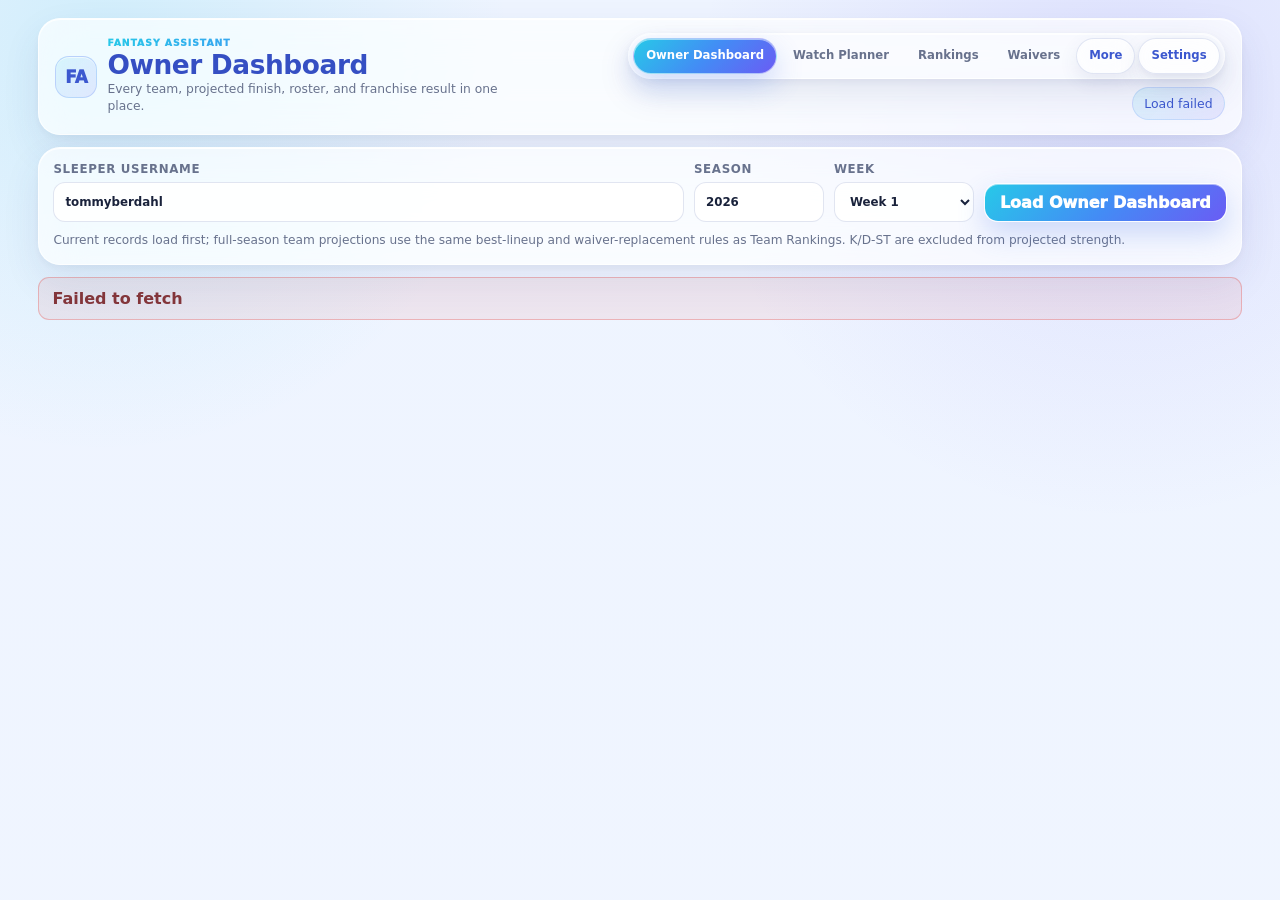
==== commit 56bad950: "Brand app as Fantasy Assistant and auto-load dashboard" ====
--- a/index.html
+++ b/index.html
@@ -3,7 +3,7 @@
 <head>
   <meta charset="utf-8" />
   <meta name="viewport" content="width=device-width,initial-scale=1" />
-  <title>Fantasy Football Owner Dashboard</title>
+  <title>Fantasy Assistant · Owner Dashboard</title>
   <script>
     try {
       const savedTheme = localStorage.getItem("fantasyUiTheme") || localStorage.getItem("fantasyRankingsTheme");
@@ -328,7 +328,7 @@
         <label>Sleeper Username<input id="username" value="tommyberdahl" autocomplete="off" /></label>
         <label>Season<input id="season" type="number" min="2018" max="2035" value="2026" /></label>
         <label>Week<select id="week"></select></label>
-        <button class="primary" id="loadBtn" type="button">Load Owner Dashboard</button>
+        <button class="primary" id="loadBtn" type="button">Refresh Owner Dashboard</button>
       </div>
       <div class="load-note" id="loadNote">Current records load first; full-season team projections use the same best-lineup and waiver-replacement rules as Team Rankings. K/D-ST are excluded from projected strength.</div>
     </section>
@@ -1208,6 +1208,7 @@
         const currentWeek=Number(nflState?.display_week||nflState?.week||1);
         if(!params.get("week")&&currentWeek>=1&&currentWeek<=18)els.week.value=String(currentWeek);
       }catch(error){}
+      if(els.username.value.trim()) await loadDashboard();
     }
 
     function applyTheme(theme){
--- a/app-shell.css
+++ b/app-shell.css
@@ -1141,3 +1141,278 @@
   .metric-grid,.career-grid,.summary{grid-template-columns:1fr!important}
   .app-nav-link,.app-nav-button,.app-more>summary{padding:9px 10px!important;font-size:.69rem!important}
 }
+
+/* gradient-palette-v6 */
+:root{
+  --brand-cyan:#27c9e8;
+  --brand-blue:#438cf5;
+  --brand-violet:#6a5cf4;
+  --brand-indigo:#3f55c9;
+  --app-gradient:linear-gradient(135deg,var(--brand-cyan) 0%,var(--brand-blue) 52%,var(--brand-violet) 100%);
+  --app-gradient-soft:linear-gradient(135deg,rgba(39,201,232,.13),rgba(67,140,245,.12) 52%,rgba(106,92,244,.12));
+  --app-bg:#eef4ff;
+  --app-surface:rgba(255,255,255,.70);
+  --app-surface-strong:rgba(255,255,255,.90);
+  --app-surface-subtle:rgba(248,250,255,.60);
+  --app-border:rgba(91,112,176,.18);
+  --app-text:#19223b;
+  --app-muted:#68728d;
+  --app-heading:#354fc3;
+  --app-accent:#4b83f3;
+  --app-accent-strong:#3c58cf;
+  --app-accent-soft:rgba(75,131,243,.11);
+  --app-success:#239b74;
+  --app-success-soft:rgba(35,155,116,.11);
+  --app-warning:#b87922;
+  --app-warning-soft:rgba(231,173,69,.14);
+  --app-danger:#d95f6a;
+  --app-danger-soft:rgba(217,95,106,.12);
+  --app-shadow:0 12px 32px rgba(62,86,150,.11),0 3px 10px rgba(46,65,110,.07);
+  --app-shadow-elevated:0 22px 48px rgba(62,86,150,.16),0 6px 18px rgba(46,65,110,.09);
+  --taupe:var(--app-text);
+  --charcoal:var(--app-text);
+  --panel:var(--app-surface);
+  --panel-2:var(--app-surface-subtle);
+  --card:var(--app-surface);
+  --row:var(--app-surface-subtle);
+  --ivory:#f7f9ff;
+  --vanilla:#f7f9ff;
+  --mint:var(--app-text);
+  --text:var(--app-text);
+  --muted:var(--app-muted);
+  --sky:var(--app-accent);
+  --chip:var(--app-accent-soft);
+  --gold:var(--app-warning);
+  --gold-2:#c98c30;
+  --green:var(--app-success);
+  --good:var(--app-success);
+  --red:var(--app-danger);
+  --bad:var(--app-danger);
+  --line:var(--app-border);
+  --shadow:var(--app-shadow);
+}
+html[data-theme="dark"]{
+  --app-bg:#0d1324;
+  --app-surface:rgba(18,25,46,.78);
+  --app-surface-strong:rgba(24,32,56,.92);
+  --app-surface-subtle:rgba(31,40,67,.66);
+  --app-border:rgba(130,151,225,.18);
+  --app-text:#f1f4ff;
+  --app-muted:#acb6d1;
+  --app-heading:#b7c4ff;
+  --app-accent:#7f9dff;
+  --app-accent-strong:#aab8ff;
+  --app-accent-soft:rgba(111,139,255,.14);
+  --app-success:#6fd3a7;
+  --app-success-soft:rgba(76,199,150,.14);
+  --app-warning:#e7b45b;
+  --app-warning-soft:rgba(231,180,91,.13);
+  --app-danger:#ff8790;
+  --app-danger-soft:rgba(255,111,123,.13);
+  --app-shadow:0 14px 34px rgba(0,0,0,.27),0 3px 12px rgba(0,0,0,.18);
+  --app-shadow-elevated:0 22px 52px rgba(0,0,0,.36),0 7px 20px rgba(0,0,0,.22);
+  --ivory:#f1f4ff;
+  --vanilla:#f1f4ff;
+}
+
+body{
+  background:
+    radial-gradient(circle at 8% 5%,rgba(39,201,232,.15),transparent 28%),
+    radial-gradient(circle at 88% 10%,rgba(106,92,244,.13),transparent 31%),
+    linear-gradient(180deg,var(--app-bg),color-mix(in srgb,var(--app-bg) 91%,#ffffff))!important;
+}
+html[data-theme="dark"] body{
+  background:
+    radial-gradient(circle at 10% 4%,rgba(39,201,232,.10),transparent 28%),
+    radial-gradient(circle at 90% 8%,rgba(106,92,244,.12),transparent 32%),
+    var(--app-bg)!important;
+}
+
+/* One consistent glass surface language across every tool. */
+.topbar,.panel,.metric,.metric-band,.game-card,.watch-card,.league-card,.live-score-card,.remaining-box,
+.lineup-row,.sidebar-row,.team-history-team,.draft-team,.draft-season,.impact-player,.headline,.week-card,
+.detail-stat,.projection-card,.history-card,.history-item,.owner-history-card,.team-card,.league-summary,
+.player-card,.candidate-card,.recommendation-card,.recent-games,.availability,.app-settings-dialog{
+  background:var(--app-surface)!important;
+  color:var(--app-text)!important;
+  border-color:var(--app-border)!important;
+  box-shadow:var(--app-shadow)!important;
+  backdrop-filter:blur(18px) saturate(135%);
+  -webkit-backdrop-filter:blur(18px) saturate(135%);
+}
+input,select,textarea{
+  background:var(--app-surface-strong)!important;
+  border-color:var(--app-border)!important;
+  color:var(--app-text)!important;
+  box-shadow:inset 0 1px 0 rgba(255,255,255,.52)!important;
+}
+html[data-theme="dark"] input,html[data-theme="dark"] select,html[data-theme="dark"] textarea{
+  box-shadow:inset 0 1px 0 rgba(255,255,255,.06)!important;
+}
+
+/* Brand color belongs to navigation, headings, actions and neutral ranking emphasis. */
+.topbar h1,.brand h1,h1,.section-title,.expandable-title,.metric-group-label,.watch-window-title,
+.lineup-pulse-title,.games-title,.remaining-title,.app-settings-title{
+  color:var(--app-heading)!important;
+}
+.section-title::after,.expandable-title::after{
+  content:"";display:block;width:44px;height:3px;margin-top:6px;border-radius:999px;background:var(--app-gradient);
+  box-shadow:0 4px 12px rgba(67,140,245,.20);
+}
+.primary,.app-settings-save,.app-nav-link.active,.app-more>summary.active,.mine-badge,.window-rank.recommended{
+  background:var(--app-gradient)!important;
+  color:#fff!important;
+  border-color:rgba(255,255,255,.54)!important;
+  box-shadow:0 12px 28px rgba(67,113,228,.24),inset 0 1px 0 rgba(255,255,255,.50)!important;
+}
+.primary,.secondary,.secondary-btn,.app-nav-link,.app-nav-button,.app-more>summary,.app-settings-actions button,
+.draft-history-toggle,.history-chevron,.draft-chevron,.window-rank{
+  overflow:hidden!important;background-clip:padding-box!important;
+}
+.secondary,.secondary-btn,.app-nav-button,.app-more>summary:not(.active),.app-settings-cancel{
+  background:rgba(255,255,255,.54)!important;
+  color:var(--app-accent-strong)!important;
+  border-color:rgba(97,119,186,.18)!important;
+  box-shadow:0 7px 18px rgba(64,83,135,.10),inset 0 1px 0 rgba(255,255,255,.68)!important;
+}
+html[data-theme="dark"] .secondary,html[data-theme="dark"] .secondary-btn,html[data-theme="dark"] .app-nav-button,
+html[data-theme="dark"] .app-more>summary:not(.active),html[data-theme="dark"] .app-settings-cancel{
+  background:rgba(29,38,66,.68)!important;color:var(--app-accent-strong)!important;border-color:var(--app-border)!important;
+  box-shadow:0 9px 20px rgba(0,0,0,.18),inset 0 1px 0 rgba(255,255,255,.08)!important;
+}
+.app-nav-link:not(.active){color:var(--app-muted)!important}
+.app-nav-link:hover,.app-nav-button:hover,.app-more>summary:hover{
+  color:var(--app-accent-strong)!important;border-color:rgba(75,131,243,.25)!important;background:var(--app-accent-soft)!important;
+}
+.brand-mark{
+  background:var(--app-gradient-soft)!important;color:var(--app-accent-strong)!important;
+  border-color:rgba(75,131,243,.24)!important;box-shadow:inset 0 1px 0 rgba(255,255,255,.55)!important;
+}
+.status-pill{background:var(--app-gradient-soft)!important;color:var(--app-accent-strong)!important;border-color:rgba(75,131,243,.18)!important}
+
+/* Watch Planner: brand gradient for importance, amber only for starred context. */
+.watch-tier.must{
+  background:var(--app-gradient)!important;color:#fff!important;border-color:transparent!important;
+  box-shadow:0 9px 22px rgba(67,113,228,.22)!important;
+}
+.watch-tier.watch,.watch-tier.radar,.watch-count{
+  background:var(--app-accent-soft)!important;color:var(--app-accent-strong)!important;border-color:rgba(75,131,243,.16)!important;
+}
+.watch-count.starred,.priority-badge,.priority-star[aria-pressed="true"]{
+  background:var(--app-warning-soft)!important;color:var(--app-warning)!important;
+  border-color:color-mix(in srgb,var(--app-warning) 30%,transparent)!important;
+}
+.favorite-watch{
+  background:linear-gradient(135deg,rgba(39,201,232,.13),rgba(106,92,244,.14))!important;
+  color:var(--app-accent-strong)!important;border-color:rgba(91,93,230,.22)!important;
+}
+.priority-game{
+  border-color:rgba(75,131,243,.28)!important;
+  box-shadow:inset 4px 0 0 var(--app-accent),var(--app-shadow)!important;
+}
+.window-ranked-game.recommended .watch-card,.window-ranked-game.must-watch .watch-card{
+  box-shadow:var(--app-shadow-elevated)!important;
+}
+
+/* Owner Dashboard: replace decorative gold/brown with gradient-family accents. */
+.metric-band.current-season{
+  background:linear-gradient(135deg,rgba(39,201,232,.09),rgba(67,140,245,.08))!important;
+  border-color:rgba(67,140,245,.20)!important;box-shadow:inset 4px 0 0 var(--brand-cyan),var(--app-shadow)!important;
+}
+.metric-band.all-time{
+  background:linear-gradient(135deg,rgba(67,140,245,.08),rgba(106,92,244,.09))!important;
+  border-color:rgba(106,92,244,.20)!important;box-shadow:inset 4px 0 0 var(--brand-violet),var(--app-shadow)!important;
+}
+.metric-band.current-season .metric-group-label::before{background:var(--brand-cyan)!important}
+.metric-band.all-time .metric-group-label::before{background:var(--brand-violet)!important}
+.metric-button:hover,.metric-button[aria-expanded="true"],.team-history-team[open],.draft-team[open]{
+  border-color:rgba(75,131,243,.34)!important;
+}
+.metric-action,.history-chevron,.draft-chevron,.draft-history-toggle{
+  color:var(--app-accent-strong)!important;background:var(--app-accent-soft)!important;border-color:rgba(75,131,243,.18)!important;
+}
+.team-history-table th,.team-history-table td:first-child,.draft-season-title,.draft-team-name,.team-history-name{
+  color:var(--app-text)!important;
+}
+.team-history-table th{
+  background:var(--app-gradient-soft)!important;color:var(--app-accent-strong)!important;
+}
+
+/* Rankings: brand blue-violet for neutral ranks; semantic colors only for outcome tiers. */
+th{
+  color:var(--app-accent-strong)!important;
+  background:linear-gradient(180deg,var(--app-surface-strong),var(--app-surface-subtle))!important;
+}
+.rank-number,.rank-chip,.mini-rank{
+  background:var(--app-accent-soft)!important;color:var(--app-accent-strong)!important;border-color:rgba(75,131,243,.19)!important;
+}
+.rank-number.top,.rank-chip.first{
+  background:var(--app-gradient)!important;color:#fff!important;border-color:transparent!important;
+}
+.team-toggle:hover .team-name,.team-toggle[aria-expanded="true"] .team-name,.team-chevron,
+.expandable-section>summary::after{color:var(--app-accent-strong)!important}
+.bar-track{background:rgba(75,131,243,.10)!important}.bar-fill{background:var(--app-gradient)!important}
+.team-detail-row td{background:rgba(231,238,255,.48)!important}
+html[data-theme="dark"] .team-detail-row td{background:rgba(18,25,46,.55)!important}
+
+.rank-number.playoff,.mini-rank.playoff,.rank-chip.playoff,.legend-pill.playoff{
+  background:var(--app-success-soft)!important;color:var(--app-success)!important;border-color:color-mix(in srgb,var(--app-success) 32%,transparent)!important;
+}
+.rank-number.bubble,.mini-rank.bubble,.rank-chip.bubble,.legend-pill.bubble{
+  background:var(--app-warning-soft)!important;color:var(--app-warning)!important;border-color:color-mix(in srgb,var(--app-warning) 30%,transparent)!important;
+}
+.rank-number.longshot,.mini-rank.longshot,.rank-chip.longshot,.legend-pill.longshot,.rank-chip.bottom{
+  background:var(--app-danger-soft)!important;color:var(--app-danger)!important;border-color:color-mix(in srgb,var(--app-danger) 28%,transparent)!important;
+}
+.finish-value.playoff,.history-result-good{color:var(--app-success)!important}
+.finish-value.bubble,.history-result-warn{color:var(--app-warning)!important}
+.finish-value.longshot,.history-result-bad{color:var(--app-danger)!important}
+
+/* Lineup / waiver semantics stay complementary but soft and glass-compatible. */
+.alert.good,.lineup-clear,.scenario.good{
+  background:var(--app-success-soft)!important;color:var(--app-success)!important;border-color:color-mix(in srgb,var(--app-success) 28%,transparent)!important;
+}
+.alert.warn,.lineup-issue.warn,.injury.questionable,.injury.doubtful{
+  --semantic-accent:var(--app-warning);
+}
+.lineup-issue.warn,.alert.warn{
+  background:var(--app-warning-soft)!important;border-color:color-mix(in srgb,var(--app-warning) 28%,transparent)!important;
+}
+.alert.critical,.lineup-issue.critical,.scenario.bad{
+  background:var(--app-danger-soft)!important;border-color:color-mix(in srgb,var(--app-danger) 28%,transparent)!important;
+}
+.lineup-issue.timing,.scenario,.availability,.recommendation-card{
+  background:var(--app-accent-soft)!important;border-color:rgba(75,131,243,.15)!important;
+}
+
+/* Small neutral chips and details should visually belong to the same family. */
+.watch-details>summary,.league-control,.league-chip,.empty,.app-more-menu,.app-settings-field select,.app-settings-field textarea{
+  background:var(--app-surface-strong)!important;border-color:var(--app-border)!important;
+}
+.app-more-menu a:hover{background:var(--app-gradient-soft)!important;color:var(--app-accent-strong)!important}
+
+@media(max-width:640px){
+  .topbar,.panel,.game-card,.watch-card,.metric-band,.projection-card,.history-card{
+    box-shadow:0 12px 28px rgba(62,86,150,.11),0 2px 8px rgba(46,65,110,.06)!important;
+  }
+}
+
+
+
+/* fantasy-assistant-brand-v7 */
+.app-product-name{
+  margin:0 0 3px;
+  font-size:.58rem;
+  line-height:1;
+  font-weight:950;
+  letter-spacing:.105em;
+  text-transform:uppercase;
+  background:var(--app-gradient);
+  -webkit-background-clip:text;
+  background-clip:text;
+  color:transparent;
+}
+html[data-theme="dark"] .app-product-name{filter:brightness(1.16) saturate(1.05)}
+@media(max-width:560px){
+  .app-product-name{font-size:.55rem;letter-spacing:.09em;margin-bottom:4px}
+}
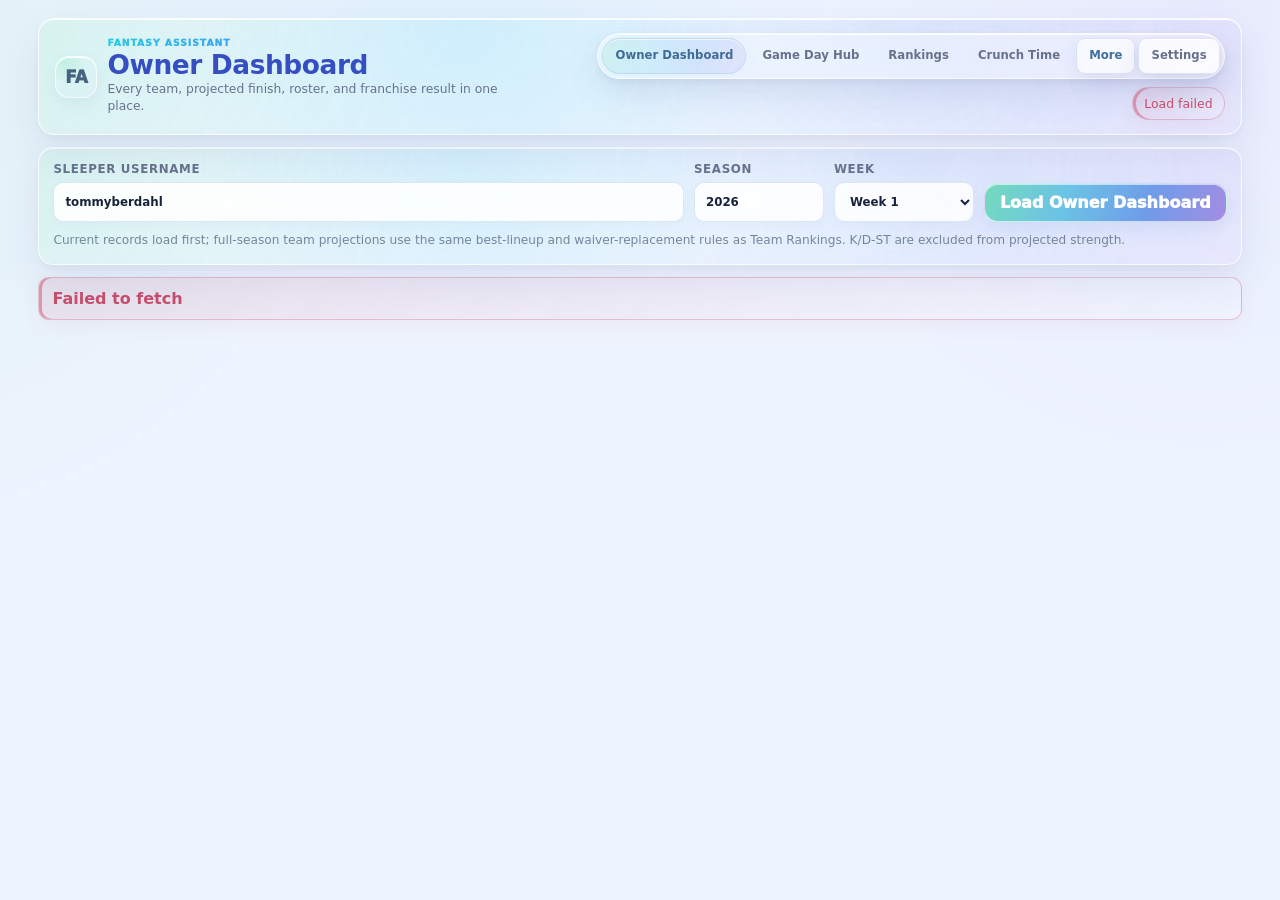
==== commit e156ed88: "Integrate trade history and grade panel into owner dashboard" ====
--- a/index.html
+++ b/index.html
@@ -301,6 +301,7 @@
     }
   </style>
   <link rel="stylesheet" href="./app-shell.css" />
+  <link rel="stylesheet" href="./trade-history.css" />
 </head>
 <body>
   <main class="shell">
@@ -378,6 +379,24 @@
           <span class="draft-history-toggle">View drafts</span>
         </summary>
         <div class="draft-history-list" id="draftHistoryList"><div class="empty">Load the dashboard to view draft history.</div></div>
+      </details>
+
+      <details class="panel section trade-history-panel" id="tradeHistoryPanel">
+        <summary>
+          <div>
+            <div class="section-title">Trade History &amp; Grades</div>
+            <div class="section-note" id="tradeHistoryNote">Players, picks, FAAB and post-trade performance from your Sleeper history.</div>
+          </div>
+          <span class="trade-history-toggle">View trades</span>
+        </summary>
+        <div class="trade-history-toolbar">
+          <label>League<select id="tradeLeagueFilter"><option value="all">All leagues</option></select></label>
+          <label>Season<select id="tradeSeasonFilter"><option value="all">All seasons</option></select></label>
+          <label>Search trades<input type="search" id="tradeSearch" placeholder="Player, pick or manager…" autocomplete="off" /></label>
+        </div>
+        <p class="trade-history-method">Grades compare actual lineup points delivered to the teams after each trade. PPG means points per fantasy start; picks are linked to drafted players when identifiable. Future picks and unplayed games aren't assigned speculative value.</p>
+        <div class="trade-history-meta" id="tradeHistoryMeta" aria-live="polite"></div>
+        <div class="trade-history-list" id="tradeHistoryList"><div class="empty">Load the dashboard to view trade history.</div></div>
       </details>
 
       <section class="panel section projections-section">
@@ -1110,6 +1129,7 @@
           optionalJson(`${SLEEPER_DATA_API}/projections/nfl/${season}/${week}?season_type=regular`)
         ]);
         if(!Array.isArray(leagues)||!leagues.length)throw new Error(`No Sleeper leagues were found for ${season}.`);
+        window.dispatchEvent(new Event("fantasy-dashboard-reset"));
         state.user=user;state.rawLeagues=leagues;state.nflState=nflState;state.players=players||{};state.season=season;state.week=week;state.history=[];state.teamHistory=new Map();state.historyLoaded=false;state.draftHistory=new Map();state.draftHistoryLoaded=false;
         els.teamHistoryList.innerHTML='<div class="empty">Loading franchise history…</div>';
         els.draftHistoryList.innerHTML='<div class="empty">Open Draft History to load your picks.</div>';
@@ -1159,6 +1179,7 @@
 
         setLoading(true,"Loading franchise history…");
         await loadOwnerHistory();renderHistory();renderMetrics();renderTeamHistory();renderProjections();
+        window.dispatchEvent(new Event("fantasy-owner-history-ready"));
 
         const params=new URLSearchParams({username,season:String(season)});
         els.scheduleLink.href=`./schedule-tool.html?${params}`;
@@ -1225,5 +1246,6 @@
     initialize();
   </script>
   <script src="./app-shell.js"></script>
+  <script src="./trade-history.js"></script>
 </body>
 </html>
--- a/app-shell.css
+++ b/app-shell.css
@@ -1416,3 +1416,114 @@
 @media(max-width:560px){
   .app-product-name{font-size:.55rem;letter-spacing:.09em;margin-bottom:4px}
 }
+
+
+/* mobile-nav-v8 */
+@media(max-width:640px){
+  /* Mobile navigation should never hide actions off-screen. */
+  .header-actions{
+    display:block!important;
+    width:100%!important;
+    overflow:visible!important;
+  }
+  .app-nav{
+    width:100%!important;
+    display:grid!important;
+    grid-template-columns:repeat(2,minmax(0,1fr))!important;
+    gap:6px!important;
+    overflow:visible!important;
+    padding:6px!important;
+    border-radius:19px!important;
+    background:rgba(255,255,255,.42)!important;
+    border:1px solid rgba(255,255,255,.68)!important;
+    box-shadow:0 14px 32px rgba(57,78,145,.10),inset 0 1px 0 rgba(255,255,255,.88)!important;
+    backdrop-filter:blur(18px) saturate(132%)!important;
+    -webkit-backdrop-filter:blur(18px) saturate(132%)!important;
+  }
+  html[data-theme="dark"] .app-nav{
+    background:rgba(22,29,45,.62)!important;
+    border-color:rgba(255,255,255,.10)!important;
+    box-shadow:0 16px 34px rgba(0,0,0,.30),inset 0 1px 0 rgba(255,255,255,.07)!important;
+  }
+  .app-nav-link,
+  .app-nav-button,
+  .app-more>summary{
+    width:100%!important;
+    min-width:0!important;
+    min-height:42px!important;
+    padding:9px 10px!important;
+    justify-content:center!important;
+    text-align:center!important;
+    white-space:nowrap!important;
+    border-radius:14px!important;
+    font-size:.72rem!important;
+  }
+  .app-more{
+    position:static!important;
+    width:100%!important;
+    min-width:0!important;
+  }
+  .app-more>summary{
+    display:flex!important;
+  }
+  .app-more>summary::after{
+    content:"⌄";
+    margin-left:5px;
+    font-size:.78rem;
+    line-height:1;
+    opacity:.72;
+  }
+  .app-more[open]>summary::after{content:"⌃"}
+  .app-settings-button,
+  .app-more>summary:not(.active){
+    background:var(--app-gradient-soft)!important;
+    color:var(--app-heading)!important;
+    border-color:rgba(74,112,220,.14)!important;
+  }
+  html[data-theme="dark"] .app-settings-button,
+  html[data-theme="dark"] .app-more>summary:not(.active){
+    background:linear-gradient(135deg,rgba(39,201,232,.10),rgba(67,140,245,.12) 52%,rgba(106,92,244,.14))!important;
+    color:#dce5ff!important;
+    border-color:rgba(141,160,255,.14)!important;
+  }
+  .app-more-menu{
+    position:fixed!important;
+    z-index:1400!important;
+    left:10px!important;
+    right:10px!important;
+    top:auto!important;
+    bottom:calc(10px + env(safe-area-inset-bottom))!important;
+    width:auto!important;
+    min-width:0!important;
+    max-height:min(60vh,360px)!important;
+    overflow:auto!important;
+    padding:9px!important;
+    border-radius:22px!important;
+    background:rgba(250,252,255,.82)!important;
+    border:1px solid rgba(255,255,255,.78)!important;
+    box-shadow:0 26px 64px rgba(43,61,125,.24),0 8px 22px rgba(38,52,104,.12),inset 0 1px 0 rgba(255,255,255,.92)!important;
+    backdrop-filter:blur(24px) saturate(140%)!important;
+    -webkit-backdrop-filter:blur(24px) saturate(140%)!important;
+  }
+  html[data-theme="dark"] .app-more-menu{
+    background:rgba(22,29,45,.90)!important;
+    border-color:rgba(255,255,255,.10)!important;
+    box-shadow:0 28px 68px rgba(0,0,0,.50),inset 0 1px 0 rgba(255,255,255,.06)!important;
+  }
+  .app-more-menu a{
+    min-height:46px!important;
+    display:flex!important;
+    align-items:center!important;
+    padding:11px 13px!important;
+    border-radius:14px!important;
+    font-size:.80rem!important;
+  }
+  .app-more-menu a+a{margin-top:4px!important}
+}
+
+@media(max-width:390px){
+  .app-nav-link,.app-nav-button,.app-more>summary{
+    padding:9px 7px!important;
+    font-size:.69rem!important;
+  }
+}
--- a/trade-history.css
+++ b/trade-history.css
@@ -0,0 +1,46 @@
+/* Owner Dashboard · Sleeper trade history */
+.trade-history-panel{overflow:hidden}
+.trade-history-panel > summary{list-style:none;display:flex;justify-content:space-between;align-items:center;gap:14px;cursor:pointer}
+.trade-history-panel > summary::-webkit-details-marker{display:none}
+.trade-history-panel[open] .trade-history-toggle::after{transform:rotate(180deg)}
+.trade-history-toggle{display:inline-flex;gap:7px;align-items:center;padding:6px 9px;border:1px solid rgba(216,169,74,.34);border-radius:999px;color:var(--gold);font-size:.63rem;font-weight:1000;letter-spacing:.055em;text-transform:uppercase;white-space:nowrap}
+.trade-history-toggle::after{content:"▼";font-size:.5rem;transition:transform .18s ease}
+.trade-history-toolbar{display:grid;grid-template-columns:1fr 130px minmax(180px,1.4fr);gap:9px;margin:14px 0 9px}
+.trade-history-toolbar label{display:grid;gap:5px;min-width:0;color:var(--muted);font-size:.61rem;font-weight:900;letter-spacing:.045em;text-transform:uppercase}
+.trade-history-toolbar select,.trade-history-toolbar input{width:100%;min-width:0;border-radius:9px;border:1px solid rgba(132,186,215,.34);padding:10px 12px;background:rgba(52,45,39,.92);color:var(--mint);outline-offset:2px;font-size:.76rem;font-weight:750}
+.trade-history-toolbar input::placeholder{color:rgba(219,255,214,.48)}
+.trade-history-meta{margin:7px 0 12px;color:var(--muted);font-size:.69rem;line-height:1.5}
+.trade-history-meta strong{color:var(--mint)}
+.trade-history-list{display:grid;gap:12px}
+.trade-history-group{border:1px solid var(--line);border-radius:13px;background:rgba(52,45,39,.9);overflow:hidden}
+.trade-history-group > summary{list-style:none;cursor:pointer;display:grid;grid-template-columns:minmax(0,1fr) auto 25px;align-items:center;gap:10px;padding:12px 14px}
+.trade-history-group > summary::-webkit-details-marker{display:none}
+.trade-history-group[open]{border-color:rgba(216,169,74,.5)}
+.trade-history-group[open] .trade-history-chevron{transform:rotate(90deg)}
+.trade-history-team-name{font-size:.85rem;font-weight:1000;color:var(--mint)}
+.trade-history-team-sub{margin-top:3px;font-size:.63rem;color:var(--muted)}
+.trade-history-count{font-size:.7rem;font-weight:900;color:var(--sky)}
+.trade-history-chevron{display:grid;place-items:center;width:25px;height:25px;border-radius:50%;border:1px solid rgba(216,169,74,.26);color:var(--gold);font-size:.63rem;transition:transform .18s}
+.trade-history-items{display:grid;gap:9px;padding:10px;border-top:1px solid rgba(132,186,215,.18)}
+.trade-history-item{border:1px solid rgba(132,186,215,.22);border-radius:12px;background:rgba(46,40,35,.7);overflow:hidden}
+.trade-history-item-head{display:flex;align-items:flex-start;justify-content:space-between;gap:12px;flex-wrap:wrap;padding:11px 12px;border-bottom:1px solid rgba(132,186,215,.12)}
+.trade-history-matchup{color:var(--mint);font-size:.76rem;font-weight:1000}
+.trade-history-date{margin-top:4px;font-size:.59rem;color:var(--muted);font-weight:750}
+.trade-history-year{flex-shrink:0;padding:4px 7px;border:1px solid rgba(216,169,74,.32);background:rgba(216,169,74,.1);border-radius:999px;color:var(--gold);font-size:.58rem;font-weight:950}
+.trade-history-sides{display:grid;grid-template-columns:repeat(2,minmax(0,1fr));gap:10px;padding:10px}
+.trade-history-side{min-width:0;border-radius:10px;padding:10px 11px;background:rgba(255,255,237,.94);border:1px solid rgba(46,40,35,.1)}
+.trade-history-side.sent{background:rgba(255,243,238,.94)}
+.trade-history-side h4{margin:0 0 8px;color:#477B4C;font-size:.61rem;letter-spacing:.055em;text-transform:uppercase;font-weight:1000}
+.trade-history-side.sent h4{color:#9E474B}
+.trade-history-assets{display:grid;gap:5px;margin:0;padding:0;list-style:none}
+.trade-history-assets li{display:flex;align-items:flex-start;gap:6px;min-width:0;color:#2E2823;font-size:.7rem;font-weight:860;line-height:1.35;overflow-wrap:anywhere}
+.trade-history-asset-icon{flex:0 0 auto;font-size:.8rem}
+.trade-history-no-assets{color:rgba(46,40,35,.65);font-size:.66rem;font-weight:750}
+.trade-history-empty{padding:13px;color:var(--muted);font-size:.71rem}
+@media(max-width:650px){
+  .trade-history-toolbar{grid-template-columns:1fr 1fr}
+  .trade-history-toolbar label:last-child{grid-column:1/-1}
+  .trade-history-sides{grid-template-columns:1fr}
+  .trade-history-panel > summary{align-items:flex-start}
+  .trade-history-team-name{font-size:.8rem}
+}
